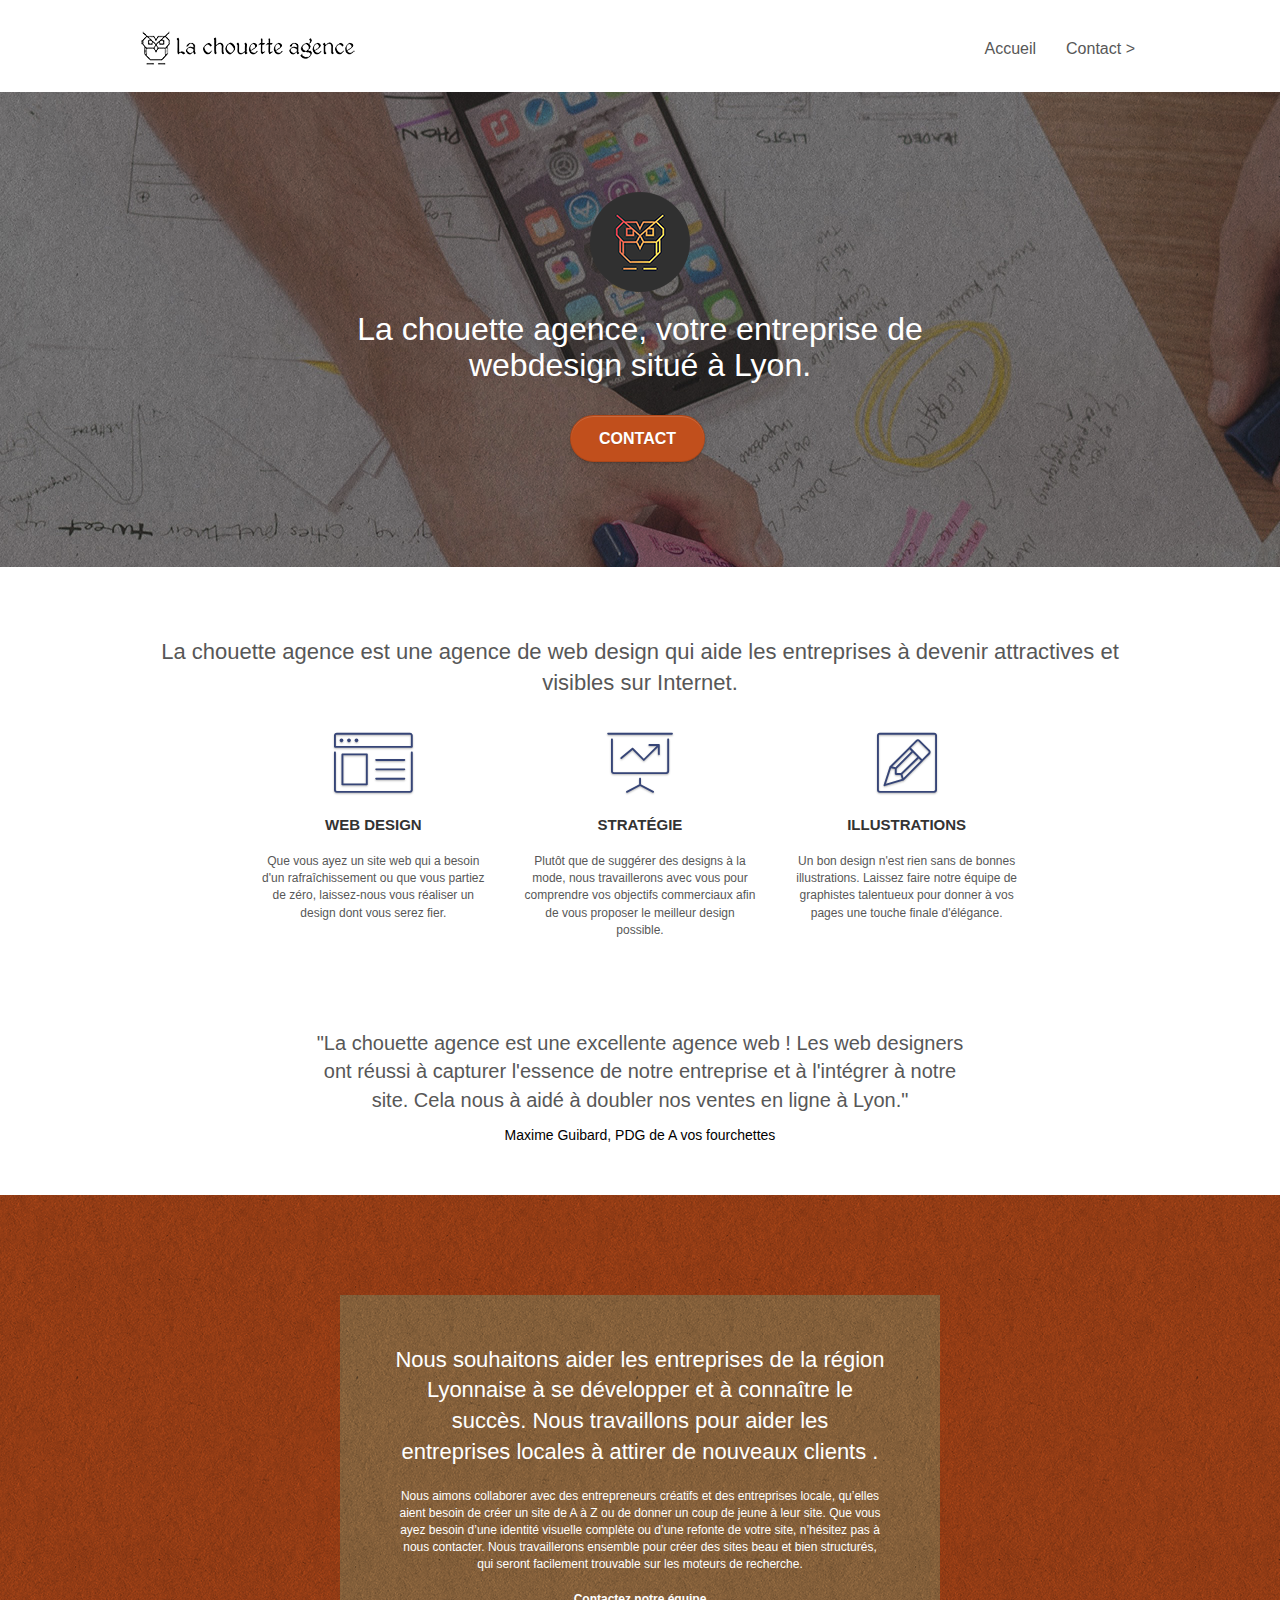
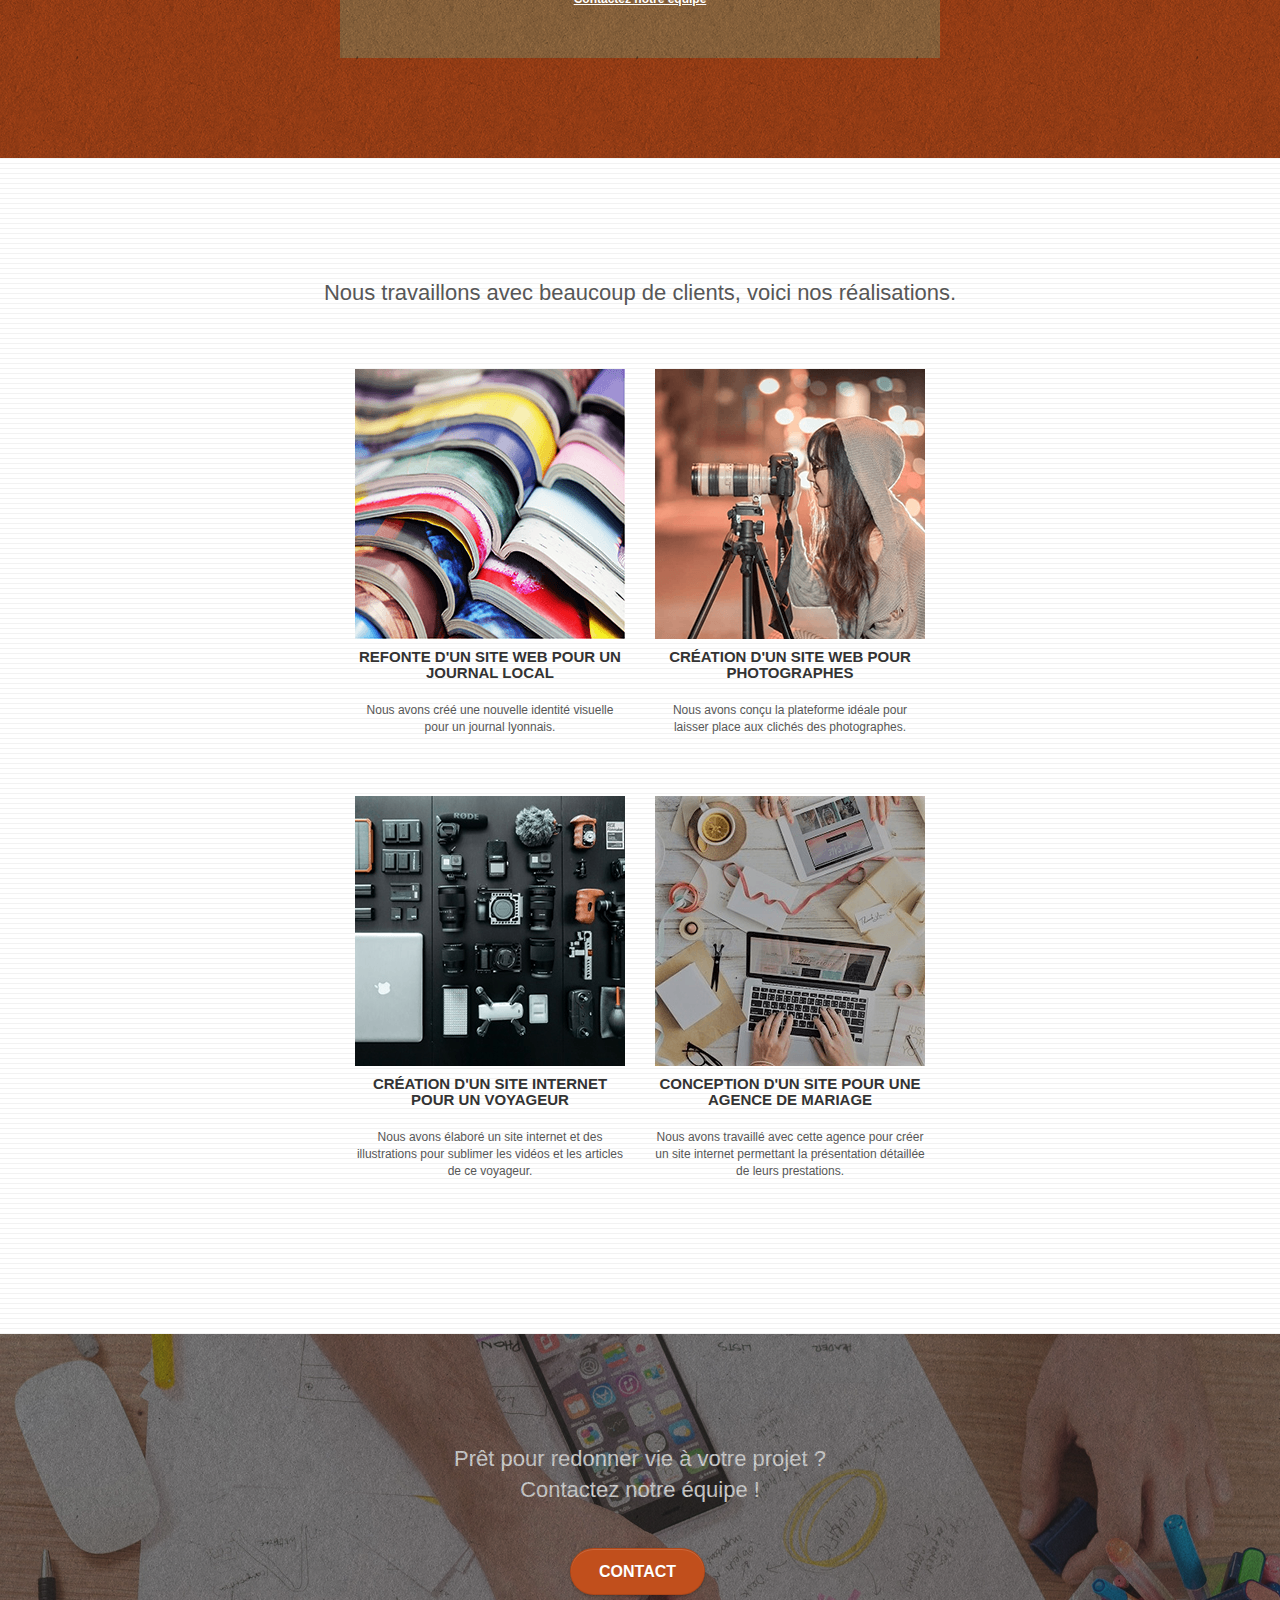
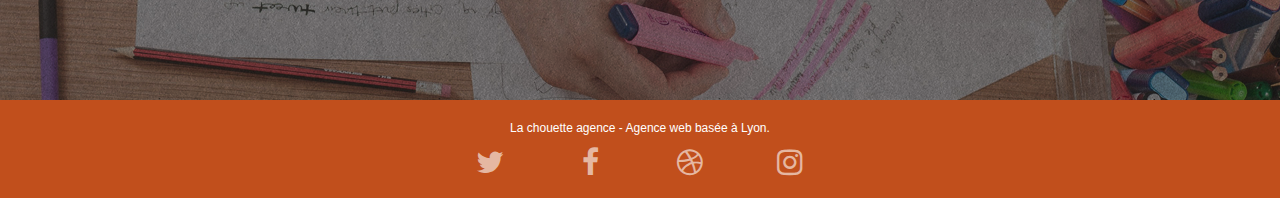
==== index.html @ c2ac4ccc "suppression .min" ====
<!doctype html>
<html lang="fr">
<head>

		<!-- Global site tag (gtag.js) - Google Analytics -->
		<script async src="https://www.googletagmanager.com/gtag/js?id=UA-54465566-1"></script>
		<script>
  		window.dataLayer = window.dataLayer || [];
  		function gtag(){dataLayer.push(arguments);}
  		gtag('js', new Date());

  		gtag('config', 'UA-54465566-1');
		</script>


		<meta charset="utf-8">
		<meta name= "robots" content= "follow">
    
    <meta name="description" content="la chouette agence est une entreprise de webdesign situé à Lyon, c'est une agence web qui aide les entreprises à devenir visibles et attractives sur internet">
    <meta name="viewport" content="width=device-width, initial-scale=1.0, viewport-fit=cover">
		<link rel="shortcut icon" type="image/png" href="favicon.jpg">
    
	<link rel="stylesheet" type="text/css" href="./css/bootstrap.min.css">
	<link rel="stylesheet" type="text/css" href="style.min.css">
	<link rel="stylesheet" type="text/css" href="./css/font-awesome.min.css">
	<link rel="stylesheet" type="text/css" href="./css/et-line.min.css">
	
    
	<script async src="./js/jquery-2.1.0.js"></script>
	<script async src="./js/bootstrap.js"></script>
	<script async src="./js/blocs.js"></script>
	<script async src="./js/jquery.touchSwipe.js" defer></script>
	<script async src="./js/gmaps.min.js"></script>

    <title>Entreprise webdesign Lyon - La Chouette Agence</title>
    
</head>
<body>
<!-- Principal conteneur -->
<div class="page-container">
    
<!-- bloc-0 -->
<div class="bloc bgc-white l-bloc " id="bloc-0">
	<div class="container bloc-sm">

		<nav class="navbar row">
			<div class="navbar-header">
				<a class="navbar-brand" href="index.html"><img src="img/la-chouette-agence.png" alt="paris web design logo agence web meilleure agence" height="40" /></a>
				<button id="nav-toggle" type="button" class="ui-navbar-toggle navbar-toggle" data-toggle="collapse" data-target=".navbar-1">
					<span class="sr-only">Toggle navigation</span><span class="icon-bar"></span><span class="icon-bar"></span><span class="icon-bar"></span>
				</button>
			</div>
			<div class="collapse navbar-collapse navbar-1 special-dropdown-nav">
				<ul class="site-navigation nav navbar-nav">
					<li>
						<a href="index.html">Accueil</a>
					</li>
					<li>
					</li>
					<li>
						<a href="contact.html">Contact &gt;</a>
					</li>
				</ul>
			</div>
		</nav>
	</div>
</div>
<!-- bloc-0 END -->

<!-- bloc-1-presentation -->
<div class="bloc bgc-dark-slate-blue bg-banniere d-bloc bg-t-edge bloc-bg-texture texture-paper b-parallax" id="bloc-1-hero">
	<div class="container bloc-lg">
		<div class="row tight-width-whitespace">
			<div class="col-sm-12">
				<img src="img/logo.png" class="center-block image-resize-mode" width="100" alt="La chouette agence, agence web paris, création logo paris" />
				<h1 class="text-center hero-bloc-text tc-white ">
					La chouette agence, votre entreprise de webdesign situé à Lyon.
				</h1>
				<div class="text-center">
					<a href="contact.html" class="btn btn-lg btn-clean btn-rd cta-hero btn-atomic-tangerine" id="cta-hero">Contact</a>
				</div>
			</div>
		</div>
	</div>
</div>
<!-- bloc-1-presentation END -->

<!-- bloc-2-services -->
<div class="bloc bgc-white l-bloc" id="bloc-2-services">
	<div class="container bloc-md">
		<div class="row">
			<div class="col-sm-12 text-center">
				<h2>La chouette agence est une agence de web design qui aide les entreprises à devenir
					attractives et visibles sur Internet.</h2>
			</div>
		</div>
		<div class="row voffset-lg med-width-whitespace">
			<div class="col-sm-4">
				<div class="text-center">
					<span class="et-icon-browser sm-shadow icon-dark-slate-blue icons icon-lg"></span>
				</div>
				<h3 class="mg-md text-center">
					Web design
				</h3>
				<p class="text-center ">
					Que vous ayez un site web qui a besoin d'un rafraîchissement ou que vous partiez de zéro,
					laissez-nous vous réaliser un design dont vous serez fier.
				</p>
			</div>
			<div class="col-sm-4">
				<div class="text-center">
					<span class="et-icon-presentation sm-shadow icon-dark-slate-blue icons icon-lg"></span>
				</div>
				<h3 class="mg-md text-center">
					Stratégie
				</h3>
				<p class="text-center ">
					Plutôt que de suggérer des designs à la mode, nous travaillerons avec vous pour comprendre
					vos objectifs commerciaux afin de vous proposer le meilleur design possible.<br>
				</p>
			</div>
			<div class="col-sm-4">
				<div class="text-center">
					<span class="et-icon-edit sm-shadow icon-dark-slate-blue icons icon-lg"></span>
				</div>
				<h3 class="mg-md text-center">
					Illustrations
				</h3>
				<p class="text-center ">
					Un bon design n'est rien sans de bonnes illustrations. Laissez faire notre équipe de
					graphistes talentueux pour donner à vos pages une touche finale d'élégance.
				</p>
			</div>
		</div>
		<div class="row voffset-lg voffset">
			<div class="col-xs-12 col-md-8 col-md-offset-2 text-center">
				<p class="citation">"La chouette agence est une excellente agence web ! Les web designers ont
					réussi à capturer
					l'essence de notre entreprise et à l'intégrer à notre site. Cela nous à aidé à doubler nos
					ventes en ligne à Lyon."</p><span class=citationName>Maxime Guibard, PDG de A vos
					fourchettes</span>
			</div>
		</div>
	</div>
</div>
<!-- bloc-2-services END -->

<!-- bloc-3-what-i-do -->
<div class="bloc tc-white bgc-atomic-tangerine bg-presentation d-bloc bloc-bg-texture texture-paper b-parallax"
			id="bloc-3-what-i-do">
			<div class="container bloc-lg">
				<div class="row tight-width-whitespace black-background">
					<div class="col-sm-12">
						<h2 class="mg-md text-center tc-white">
							Nous souhaitons aider les entreprises de la région Lyonnaise à se développer et à connaître
							le succès. Nous travaillons pour aider les entreprises locales à attirer de nouveaux clients
							.<br>
						</h2>
						<p class="text-center white">
							Nous aimons collaborer avec des entrepreneurs créatifs et des entreprises locale, qu’elles
							aient besoin de créer un site de A à Z ou de donner un coup de jeune à leur site. Que vous
							ayez besoin d’une identité visuelle complète ou d’une refonte de votre site, n’hésitez pas à
							nous contacter. Nous travaillerons ensemble pour créer des sites beau et bien structurés,
							qui seront facilement trouvable sur les moteurs de recherche. <br><br><a
								class="ltc-white bold-link" href="contact.html">Contactez notre équipe</a><br>
						</p>
					</div>
				</div>
			</div>
		</div>
<!-- bloc-3-what-i-do END -->

<!-- bloc-4-portfolio -->
<div class="bloc bgc-white bg-lines-h2-bg bg-repeat l-bloc" id="bloc-4-portfolio">
	<div class="container bloc-lg">
		<div class="row">
			<div class="col-sm-12 text-center">
				<h2>Nous travaillons avec beaucoup de clients, voici nos réalisations.</h2>
			</div>
		</div>
		<div class="row tight-width-whitespace portfolio-row">
			<div class="col-sm-6">
				<a class="imgPortfolio" href="#" data-lightbox="img/1.png" data-gallery-id="gallery-1"
					data-caption="Refonte d'un site web pour un journal local" data-frame="snapshot-lb"><img
						src="img/1.png" alt="pile de livres" class="img-responsive portfolio-thumb" /></a>
				<h3 class="mg-md text-center">
					Refonte d'un site web pour un journal local
				</h3>
				<p class="text-center">
					Nous avons créé une nouvelle identité visuelle pour un journal lyonnais.
				</p>
			</div>
			<div class="col-sm-6">
				<a class="imgPortfolio" href="#" data-lightbox="img/2.png" data-gallery-id="gallery-1"
					data-caption="Création d'un site web pour photographes" data-frame="snapshot-lb"><img
						src="img/2.png" class="img-responsive portfolio-thumb"
						alt="femme prenant une photo" /></a>
				<h3 class="mg-md text-center">
					Création d'un site web pour photographes
				</h3>
				<p class="text-center">
					Nous avons conçu la plateforme idéale pour laisser place aux clichés des photographes.
				</p>
			</div>
		</div>
		<div class="row tight-width-whitespace portfolio-row">
			<div class="col-sm-6">
				<a class="imgPortfolio" href="#" data-lightbox="img/3.png" data-gallery-id="gallery-1"
					data-caption="Création d'un site internet pour un voyageur" data-frame="snapshot-lb"><img
						src="img/3.png" class="img-responsive portfolio-thumb" alt="appareils multimédia" /></a>
				<h3 class="mg-md text-center">
					Création d'un site internet pour un voyageur
				</h3>
				<p class="text-center">
					Nous avons élaboré un site internet et des illustrations pour sublimer les vidéos et les
					articles de ce voyageur.
				</p>
			</div>
			<div class="col-sm-6">
				<a class="imgPortfolio" href="#" data-lightbox="img/4.png" data-gallery-id="gallery-1"
					data-caption="Conception d'un site pour une agence de mariage" data-frame="snapshot-lb"><img
						src="img/4.png" class="img-responsive portfolio-thumb"
						alt="préparation d'un mariage" /></a>
				<h3 class="mg-md text-center">
					Conception d'un site pour une agence de mariage
				</h3>
				<p class="text-center">
					Nous avons travaillé avec cette agence pour créer un site internet permettant la
					présentation détaillée de leurs prestations.
				</p>
			</div>
		</div>
	</div>
</div>
<!-- bloc-4-portfolio END -->

<!-- bloc-5-cta -->
<div class="bloc bgc-dark-slate-blue bg-banniere d-bloc bloc-bg-texture texture-paper" id="bloc-5-cta">
	<div class="container bloc-lg">
		<div class="row">
			<h2 class="mg-md text-center tc-white">
				Prêt pour redonner vie à votre projet ?<br>Contactez notre équipe !
			</h2>
			<div class="col-sm-12 text-center">
				<a href="contact.html"
					class="btn btn-atomic-tangerine btn-clean btn-rd btn-lg cta-hero">Contact</a>
			</div>
		</div>
	</div>
</div>
<!-- bloc-5-cta END -->

<!-- Footer - bloc-8 -->
<div class="bloc bgc-atomic-tangerine d-bloc" id="bloc-8">
	<div class="container bloc-sm">
		<div class="row">
			<div class="col-sm-12">
				<p class="text-center white">
					La chouette agence - Agence web basée à Lyon.<br>
				</p>
				<div class="row row-no-gutters social">
					<div class="col-sm-3">
						<div class="text-center">
							<a class="social" href="index.html"><span class="fa fa-twitter icon-md"></span></a>
						</div>
					</div>
					<div class="col-sm-3">
						<div class="text-center">
							<a class="social" href="index.html"><span class="fa fa-facebook icon-md"></span></a>
						</div>
					</div>
					<div class="col-sm-3">
						<div class="text-center">
							<a class="social" href="index.html"><span class="fa fa-dribbble icon-md"></span></a>
						</div>
					</div>
					<div class="col-sm-3">
						<div class="text-center">
							<a class="social" href="index.html"><span class="fa fa-instagram icon-md"></span></a>
						</div>
					</div>	
					</div>
				</div>
		</div>
	</div>
</div>
<!-- Footer - bloc-8 END -->

</div>
<!-- Principal conteneur END -->
    

</body>
</html>
---- style.min.css ----
body{margin:0;padding:0;background:#fff;overflow-x:hidden;-webkit-font-smoothing:antialiased;-moz-osx-font-smoothing:grayscale}a,button{transition:all .3s ease-in-out;outline:0!important}a:hover{text-decoration:none;cursor:pointer}#page-loading-blocs-notifaction{position:fixed;top:0;bottom:0;width:100%;z-index:100000;background:#fff url(img/pageload-spinner.gif) no-repeat center center}.bloc{width:100%;clear:both;background:50% 50% no-repeat;padding:0 50px;-webkit-background-size:cover;-moz-background-size:cover;-o-background-size:cover;background-size:cover;position:relative}.bloc .container{padding-left:0;padding-right:0}.bloc-lg{padding:100px 50px}.bloc-md{padding:50px}.bloc-sm{padding:20px 50px}.bg-b-edge,.bg-bl-edge,.bg-br-edge,.bg-center,.bg-l-edge,.bg-r-edge,.bg-repeat,.bg-t-edge,.bg-tl-edge,.bg-tr-edge{-webkit-background-size:auto!important;-moz-background-size:auto!important;-o-background-size:auto!important;background-size:auto!important}.bg-repeat{background:repeat}.bg-t-edge{background:top no-repeat}.bloc-bg-texture::before{content:"";background-size:2px 2px;position:absolute;top:0;bottom:0;left:0;right:0}.citation{font-size:20px}.citationName{color:#000}.imgPortfolio{width:270px;height:270px}.texture-paper::before{background:url(img/texture-paper.png);background-size:280px 280px}.b-parallax{background-attachment:fixed}.d-bloc{color:rgba(255,255,255,.7)}.d-bloc button:hover{color:rgba(255,255,255,.9)}.d-bloc .icon-round,.d-bloc .icon-rounded,.d-bloc .icon-semi-rounded-a,.d-bloc .icon-semi-rounded-b,.d-bloc .icon-square{border-color:rgba(255,255,255,.9)}.d-bloc .divider-h span{border-color:rgba(255,255,255,.2)}.d-bloc .a-btn,.d-bloc .navbar a,.d-bloc .navbar-brand,.d-bloc a .icon-lg,.d-bloc a .icon-md,.d-bloc a .icon-sm,.d-bloc a .icon-xl,.d-bloc h1 a,.d-bloc h2 a,.d-bloc h3 a,.d-bloc h4 a,.d-bloc h5 a,.d-bloc h6 a,.d-bloc p a{color:rgba(255,255,255,.6)}.d-bloc .a-btn:hover,.d-bloc .navbar a:hover,.d-bloc .navbar-brand:hover,.d-bloc a:hover .icon-lg,.d-bloc a:hover .icon-md,.d-bloc a:hover .icon-sm,.d-bloc a:hover .icon-xl,.d-bloc h1 a:hover,.d-bloc h2 a:hover,.d-bloc h3 a:hover,.d-bloc h4 a:hover,.d-bloc h5 a:hover,.d-bloc h6 a:hover,.d-bloc p a:hover{color:rgba(255,255,255,1)}.d-bloc .navbar-toggle .icon-bar{background:rgba(255,255,255,1)}.d-bloc .btn-wire,.d-bloc .btn-wire:hover{color:rgba(255,255,255,1);border-color:rgba(255,255,255,1)}.d-bloc .panel{color:rgba(0,0,0,.5)}.d-bloc .panel button:hover{color:rgba(0,0,0,.7)}.d-bloc .panel icon{border-color:rgba(0,0,0,.7)}.d-bloc .panel .divider-h span{border-color:rgba(0,0,0,.1)}.d-bloc .panel .a-btn{color:rgba(0,0,0,.6)}.d-bloc .panel .a-btn:hover{color:rgba(0,0,0,1)}.d-bloc .panel .btn-wire,.d-bloc .panel .btn-wire:hover{color:rgba(0,0,0,.7);border-color:rgba(0,0,0,.3)}.d-bloc .panel,.l-bloc{color:rgba(0,0,0,.5)}.d-bloc .panel button:hover,.l-bloc button:hover{color:rgba(0,0,0,.7)}.l-bloc .icon-round,.l-bloc .icon-rounded,.l-bloc .icon-semi-rounded-a,.l-bloc .icon-semi-rounded-b,.l-bloc .icon-square{border-color:rgba(0,0,0,.7)}.d-bloc .panel .divider-h span,.l-bloc .divider-h span{border-color:rgba(0,0,0,.1)}.d-bloc .panel .a-btn,.l-bloc .a-btn,.l-bloc .navbar a,.l-bloc .navbar-brand,.l-bloc a .icon-lg,.l-bloc a .icon-md,.l-bloc a .icon-sm,.l-bloc a .icon-xl,.l-bloc h1 a,.l-bloc h2 a,.l-bloc h3 a,.l-bloc h4 a,.l-bloc h5 a,.l-bloc h6 a,.l-bloc p a{color:rgba(0,0,0,.6)}.d-bloc .panel .a-btn:hover,.l-bloc .a-btn:hover,.l-bloc .navbar a:hover,.l-bloc .navbar-brand:hover,.l-bloc a:hover .icon-lg,.l-bloc a:hover .icon-md,.l-bloc a:hover .icon-sm,.l-bloc a:hover .icon-xl,.l-bloc h1 a:hover,.l-bloc h2 a:hover,.l-bloc h3 a:hover,.l-bloc h4 a:hover,.l-bloc h5 a:hover,.l-bloc h6 a:hover,.l-bloc p a:hover{color:rgba(0,0,0,1)}.l-bloc .navbar-toggle .icon-bar{color:rgba(0,0,0,.6)}.d-bloc .panel .btn-wire,.d-bloc .panel .btn-wire:hover,.l-bloc .btn-wire,.l-bloc .btn-wire:hover{color:rgba(0,0,0,.7);border-color:rgba(0,0,0,.3)}.voffset{margin-top:30px}.voffset-lg{margin-top:80px}.row-no-gutters{margin-right:0;margin-left:0}.row.row-no-gutters>[class*=" col-"],.row.row-no-gutters>[class^=col-]{padding-right:0;padding-left:0}#bloc-1-hero h1{font-size:32px}.navbar{margin-bottom:0;z-index:1}.navbar-brand{height:auto;padding:3px 15px;font-size:25px;font-weight:400;font-weight:600;line-height:44px}.navbar-brand img{max-height:200px;margin:0 5px 0 0;display:inline}.navbar-brand img[src$=svg]{min-width:100px}.nav-center .navbar-brand img{margin:0}.navbar .nav{padding-top:2px;margin-right:-16px;float:right;z-index:1}.nav>li{float:left;margin-top:4px;font-size:16px}.navbar-nav .open .dropdown-menu>li>a{text-align:inherit}.nav>li a:focus,.nav>li a:hover{background:0 0}.navbar-toggle{margin:10px 10px 0 0;border:0}.navbar-toggle:hover{background:0 0!important}.navbar-toggle .icon-bar{background-color:rgba(0,0,0,.5);width:26px}.nav-invert .navbar .nav{float:left}.nav-invert .navbar-brand,.nav-invert .navbar-header{float:right;position:relative;z-index:2}@media (min-width:768px){.site-navigation{position:absolute;top:50%;right:20px;transform:translate(0,-50%);-webkit-transform:translateY(-50%)}.nav>li .dropdown-menu a,.nav>li .dropdown-menu a:hover{color:#484848}.nav-invert .site-navigation{left:0;right:0}.nav-center{text-align:center}.nav-center .navbar-header{width:100%}.nav-center .nav>li,.nav-center .navbar-brand,.nav-center .navbar-header{float:none;display:inline-block}.nav-center .site-navigation{position:relative;width:100%;right:0;margin-right:0;margin-top:20px}.nav-center.mini-nav .navbar-toggle{float:none;margin:10px auto 0}}.nav>li>.dropdown a{background:0 0!important;display:block;padding:14px 15px}nav .caret{margin:0 5px}.dropdown-menu .dropdown-menu{top:-8px;left:100%}.dropdown-menu .dropmenu-flow-right{top:100%;left:0;margin-left:-1px;border-top-left-radius:0;border-top-right-radius:0}.dropdown-menu .dropdown span{border:4px solid #000;border-top-color:transparent;border-right-color:transparent;border-bottom-color:transparent;margin:6px -5px 0 0!important;float:right}.mg-md{margin-top:10px;margin-bottom:20px}.mg-lg{margin-top:10px;margin-bottom:40px}.btn{margin:0 5px 5px 0}.btn.pull-right{margin:0 0 5px 5px}.btn-d,.btn-d:focus,.btn-d:hover{color:#fff;background:rgba(0,0,0,.3)}button{outline:0!important}.btn-rd{border-radius:40px}.btn-clean{border:1px solid rgba(0,0,0,.08);border-bottom-color:rgba(0,0,0,.1);text-shadow:0 1px 0 rgba(0,0,1,.1);box-shadow:0 1px 3px rgba(0,0,1,.25),inset 0 1px 0 0 rgba(255,255,255,.15)}.icon-md{font-size:30px!important}.icon-lg{font-size:60px!important}.sm-shadow{text-shadow:0 1px 2px rgba(0,0,0,.3)}.panel-sq,.panel-sq .panel-footer,.panel-sq .panel-heading{border-radius:0}.panel-rd{border-radius:30px}.panel-rd .panel-heading{border-radius:29px 29px 0 0}.panel-rd .panel-footer{border-radius:0 0 29px 29px}.form-control{border-color:rgba(0,0,0,.1);box-shadow:none}.scrollToTop{width:40px;height:40px;position:fixed;bottom:20px;right:20px;opacity:0;z-index:500;transition:all .3s ease-in-out}.scrollToTop span{margin-top:6px}.showScrollTop{font-size:14px;opacity:1}a[data-lightbox]{position:relative;display:block;text-align:center}a[data-lightbox]:hover::before{content:"+";font-family:HelveticaNeue-Light,"Helvetica Neue Light","Helvetica Neue",Helvetica,Arial;font-size:32px;width:50px;height:50px;margin-left:-25px;border-radius:50%;background:rgba(0,0,0,.6);color:#fff;font-weight:100;z-index:1;position:absolute;top:50%;transform:translateY(-50%);-webkit-transform:translateY(-50%)}a[data-lightbox]:hover img{opacity:.6;-webkit-animation-fill-mode:none;animation-fill-mode:none}#lightbox-modal{display:flex;align-items:center}#lightbox-modal .modal-dialog{width:90%;max-width:900px;margin:0 auto 0}#lightbox-modal .modal-dialog img{max-height:90vh;margin:0 auto}.lightbox-caption{padding:20px;color:#fff;background:rgba(0,0,0,.5);position:absolute;left:15px;right:15px;bottom:5px}.close-lightbox{color:#fff;font-size:30px;position:absolute;top:20px;right:20px;z-index:20;background:rgba(0,0,0,.5);border:none;line-height:30px;padding:0 9px 5px;opacity:.3}.close-lightbox:hover,.next-lightbox:hover,.prev-lightbox:hover{opacity:1;color:#fff}.next-lightbox,.prev-lightbox{font-size:20px;color:rgba(255,255,255,.9);background:rgba(0,0,0,.5);transition:all .2s ease-in-out;position:absolute;top:45%;z-index:1;opacity:.4}.next-lightbox{padding:6px 8px 1px 13px;right:25px}.prev-lightbox{padding:6px 13px 1px 10px;left:25px}.snapshot-lb .modal-body{padding-bottom:45px}.snapshot-lb .lightbox-caption{padding:0;color:rgba(0,0,0,.5);background:0 0}.btn,a,h1,h2,h3,h4,h5,h6,label,p{font-family:helvetica;font-weight:400;color:#575757!important}.container{max-width:1000px}.hero-bloc-text{font-size:38px}.hero-bloc-text-sub{font-size:36px}.statement-bloc-text{line-height:26px;font-style:italic;font-size:20px;text-align:center;font-weight:lighter;max-width:520px;margin:auto auto auto auto}p{font-size:12px}.tight-width-whitespace{max-width:600px;margin:auto auto auto auto}.h1{font-size:20px;font-family:"Open Sans"}.cta-hero{margin-top:22px;color:#fff!important;text-transform:uppercase;padding:12px 28px 12px 28px;font-size:16px;font-weight:700}.social{max-width:400px;margin:auto auto auto auto}h2{font-size:22px;line-height:1.4em}h3{font-size:15px;text-transform:uppercase;font-weight:700;color:#333!important}.med-width-whitespace{max-width:800px;margin:auto auto auto auto;box-shadow:0 0 0 #000}h1{color:#333!important}h4{color:#333!important}.icons{margin-bottom:14px;margin-top:24px}.white{color:#fff!important}.portfolio-thumb{margin-bottom:24px}.portfolio-row{margin-bottom:44px;margin-top:50px}.avatar{box-shadow:0 4px 9px rgba(0,0,0,.3)}.black-background{background-color:rgba(165,147,99,.7);padding:40px 40px 40px 40px}.bold-link{font-weight:900;text-decoration:underline!important}.bgc-white{background-color:#fff}.bgc-dark-slate-blue{background-color:#364577}.bgc-atomic-tangerine{background-color:#c14f1c}.tc-white{color:#fff!important}.btn-atomic-tangerine{background:#c14f1c;color:#fff!important}.btn-atomic-tangerine:hover{background:#c27956!important;color:#fff!important}.ltc-white{color:#fff!important}.ltc-white:hover{color:#ccc!important}.ltc-atomic-tangerine{color:#c14f1c!important}.ltc-atomic-tangerine:hover{color:#c27956!important}.icon-dark-slate-blue{color:#364577!important;border-color:#364577!important}.bg-dots-bg{background-image:url(img/dots-bg.png)}.bg-lines-h2-bg{background-image:url(img/lines-h2-bg.png)}.bg-banniere{background-image:url(img/la-chouette-agence-banniere.jpg)}.bg-presentation{background-image:url(img/image-de-presentation.jpg)}@media (max-width:1024px){.bloc{padding-left:20px;padding-right:20px}.bloc-tile-2.full-width-bloc .container,.bloc-tile-3.full-width-bloc .container,.bloc-tile-4.full-width-bloc .container,.bloc.full-width-bloc{padding-left:0;padding-right:0}}@media (max-width:992px) and (min-width:768px){.navbar .nav{max-width:80%}.nav-center.navbar .nav{max-width:100%}}@media only screen and (min-width:768px) and (max-width:1024px) and (orientation:landscape){.b-parallax{background-attachment:scroll}}@media only screen and (min-width:1024px) and (max-width:1366px) and (-webkit-min-device-pixel-ratio:1.5){.b-parallax{background-attachment:scroll}}@media (max-width:991px){.container{width:100%}.b-parallax{background-attachment:scroll}#hero-bloc,.page-container{overflow-x:hidden;position:relative}.bloc-group,.bloc-group .bloc{display:block;width:100%}.bloc-fill-screen .fill-bloc-bottom-edge,.bloc-fill-screen .fill-bloc-top-edge{padding:0 20px}}@media (max-width:767px){.page-container{overflow-x:hidden;position:relative}#disqus_thread,h1,h2,h3,h4,h5,h6,p{padding-left:10px!important;padding-right:10px!important}.b-parallax{background-attachment:scroll}.navbar .nav{padding-top:0;border-top:1px solid rgba(0,0,0,.2);float:none!important}.navbar.row{margin-left:0;margin-right:0}.site-navigation{position:inherit;transform:none;-webkit-transform:none;-ms-transform:none}.nav>li{margin-top:0;border-bottom:1px solid rgba(0,0,0,.1);background:rgba(0,0,0,.05);text-align:left;padding-left:15px;width:100%}.nav>li:hover{background:rgba(0,0,0,.08)}.dropdown .dropdown a .caret{float:none;margin:5px 0 0 10px!important;border:4px solid #000;border-bottom-color:transparent;border-right-color:transparent;border-left-color:transparent}#hero-bloc .navbar .nav{background:rgba(0,0,0,.8)}#hero-bloc .navbar .nav a{color:rgba(255,255,255,.6)}.hero{padding:50px 0}.hero-nav{left:-1px;right:-1px}.navbar-collapse{padding:0;overflow-x:hidden;-webkit-box-shadow:none;box-shadow:none}.navbar-brand img{max-height:40px;width:auto}.nav-invert .navbar-header{float:none;width:100%}.nav-invert .navbar-toggle{float:left;margin-left:10px}.bloc{padding-left:0;padding-right:0}.bloc-lg,.bloc-xl,.bloc-xxl{padding:40px 0}.bloc-md,.bloc-sm{padding-left:0;padding-right:0}.bloc-fill-screen .fill-bloc-bottom-edge,.bloc-fill-screen .fill-bloc-top-edge,.bloc-tile-2 .container,.bloc-tile-3 .container,.bloc-tile-4 .container{padding-left:0;padding-right:0}.a-block{padding:0 10px}.btn-dwn{display:none}.voffset{margin-top:5px}.voffset-md{margin-top:20px}.voffset-lg{margin-top:30px}form{padding:5px}.close-lightbox{display:inline-block}.blocsapp-device-iphone5{background-size:216px 425px;padding-top:60px;width:216px;height:425px}.blocsapp-device-iphone5 img{width:180px;height:320px}}@media (max-width:400px){.bloc{padding-left:0;padding-right:0}}@media (max-width:767px){.imgPortfolio{margin:0 auto 0 auto;width:270px;height:270px}.bloc-mob-center-text{text-align:center}}
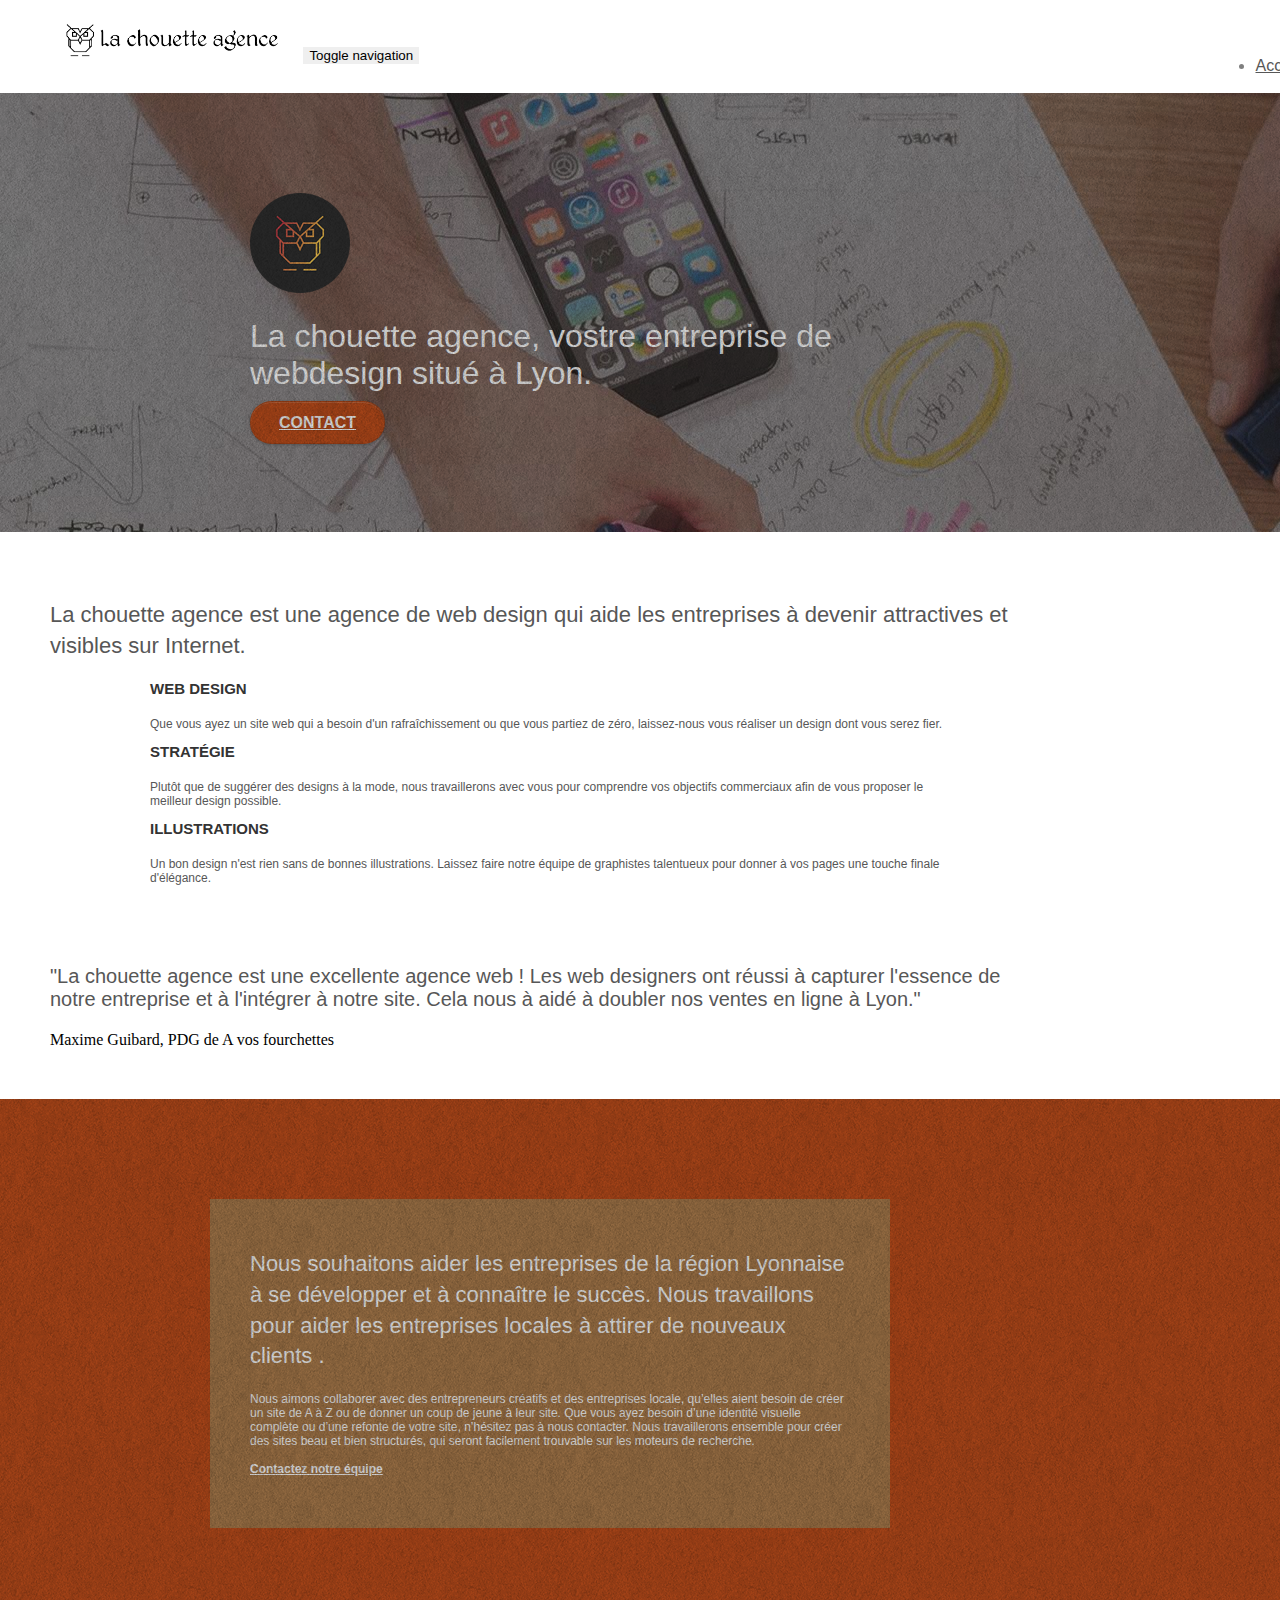
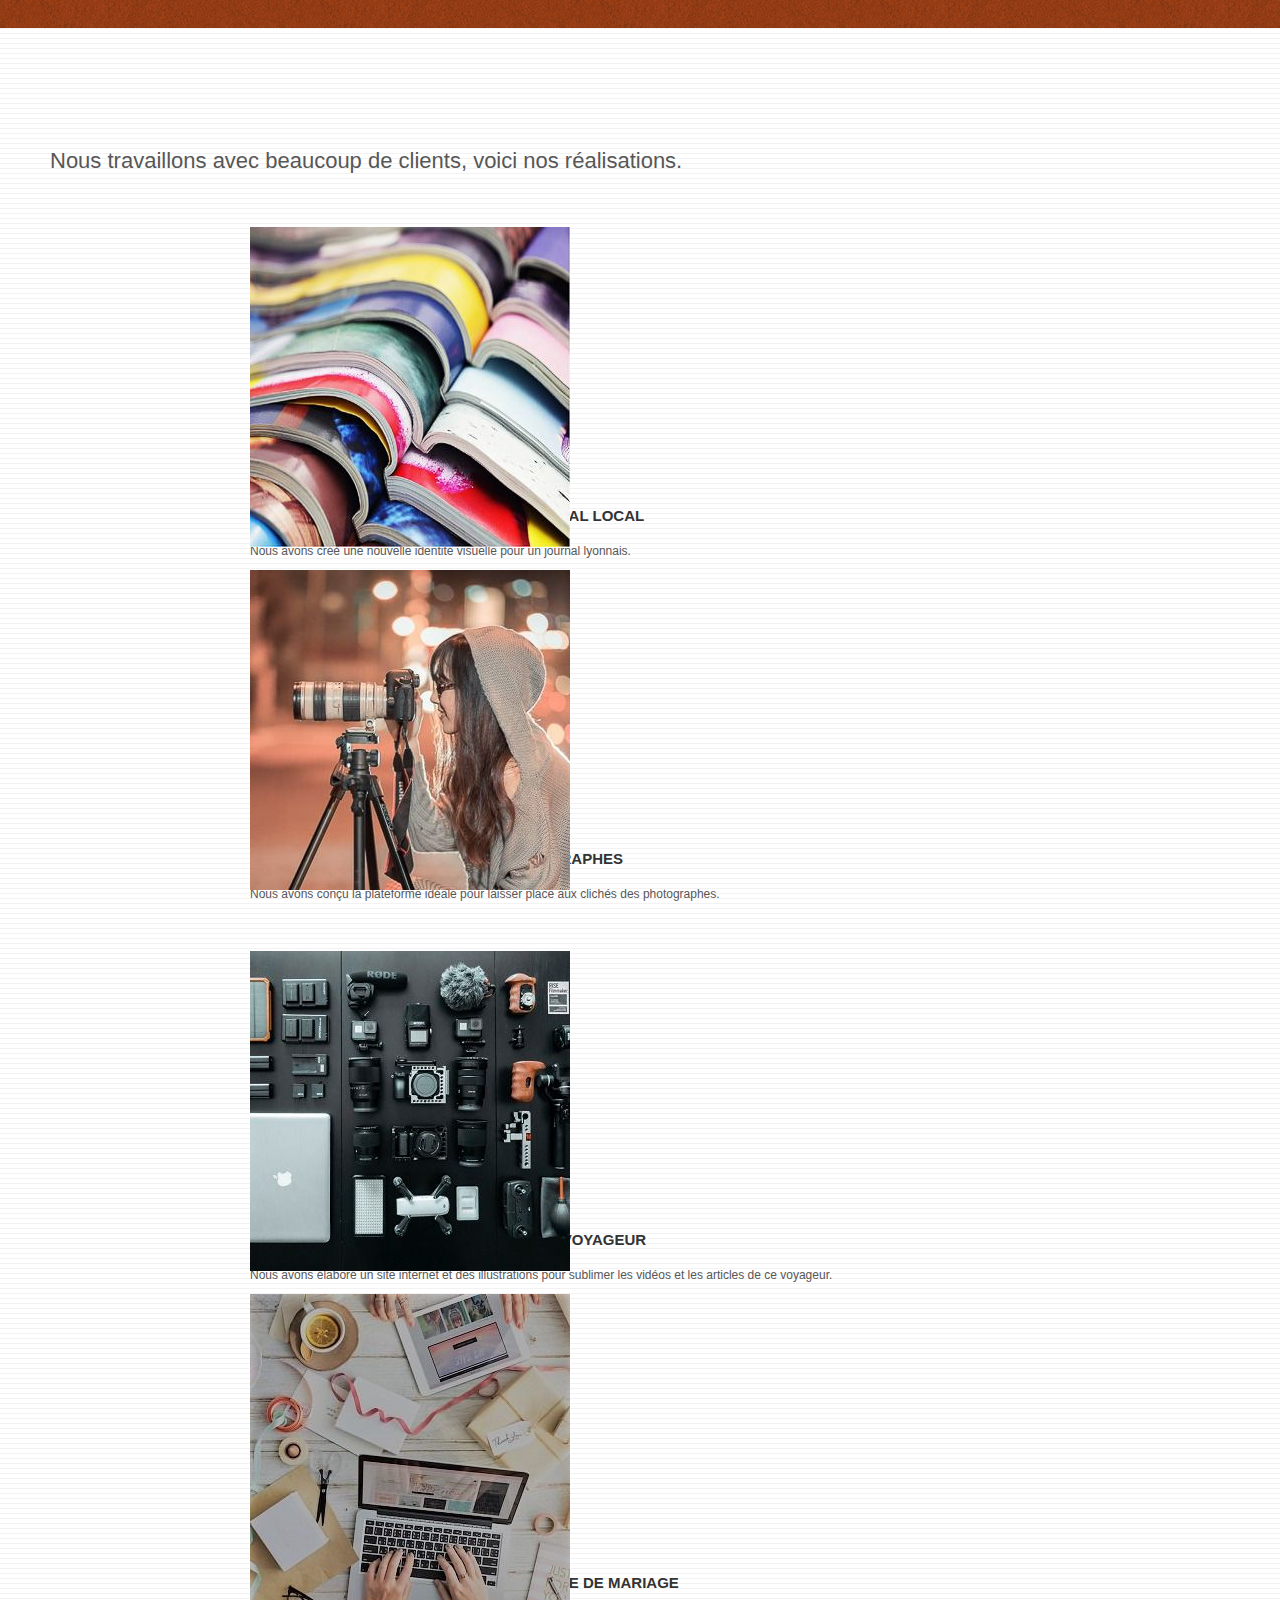
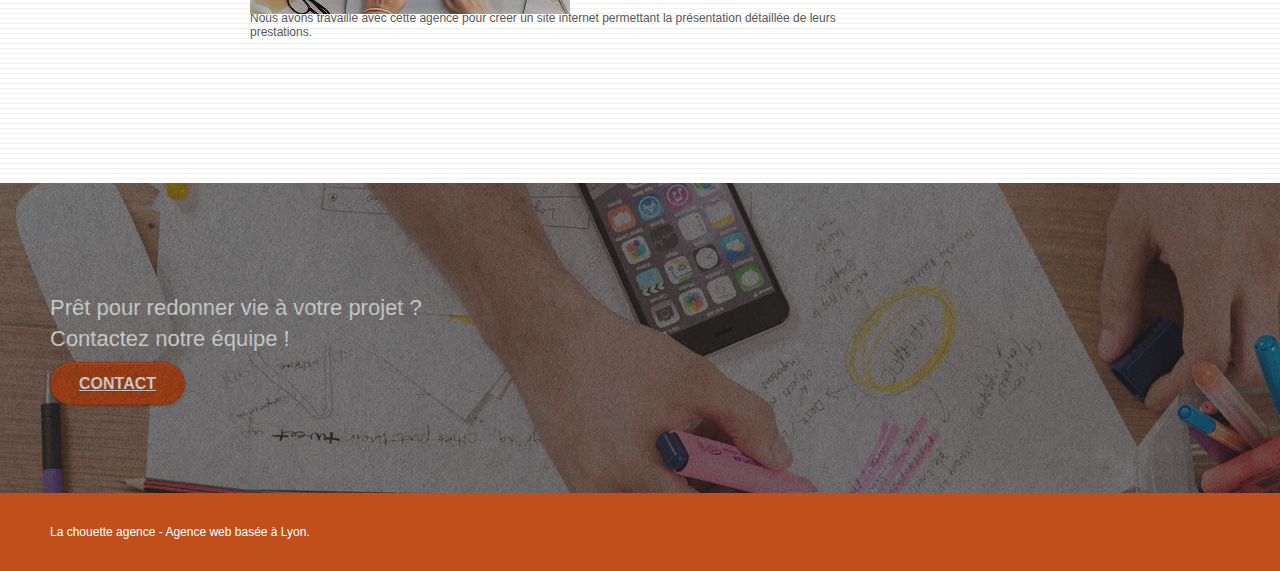
==== commit 090c9522: "Opt." ====
--- a/index.html
+++ b/index.html
@@ -25,13 +25,6 @@
 	<link rel="stylesheet" type="text/css" href="./css/font-awesome.min.css">
 	<link rel="stylesheet" type="text/css" href="./css/et-line.min.css">
 	
-    
-	<script async src="./js/jquery-2.1.0.js"></script>
-	<script async src="./js/bootstrap.js"></script>
-	<script async src="./js/blocs.js"></script>
-	<script async src="./js/jquery.touchSwipe.js" defer></script>
-	<script async src="./js/gmaps.min.js"></script>
-
     <title>Entreprise webdesign Lyon - La Chouette Agence</title>
     
 </head>
@@ -74,7 +67,7 @@
 			<div class="col-sm-12">
 				<img src="img/logo.png" class="center-block image-resize-mode" width="100" alt="La chouette agence, agence web paris, création logo paris" />
 				<h1 class="text-center hero-bloc-text tc-white ">
-					La chouette agence, votre entreprise de webdesign situé à Lyon.
+					La chouette agence, vostre entreprise de webdesign situé à Lyon.
 				</h1>
 				<div class="text-center">
 					<a href="contact.html" class="btn btn-lg btn-clean btn-rd cta-hero btn-atomic-tangerine" id="cta-hero">Contact</a>
@@ -180,9 +173,9 @@
 		</div>
 		<div class="row tight-width-whitespace portfolio-row">
 			<div class="col-sm-6">
-				<a class="imgPortfolio" href="#" data-lightbox="img/1.png" data-gallery-id="gallery-1"
+				<a class="imgPortfolio" href="#" data-lightbox="img/1.jpg" data-gallery-id="gallery-1"
 					data-caption="Refonte d'un site web pour un journal local" data-frame="snapshot-lb"><img
-						src="img/1.png" alt="pile de livres" class="img-responsive portfolio-thumb" /></a>
+						src="img/1.jpg" alt="pile de livres" class="img-responsive portfolio-thumb" /></a>
 				<h3 class="mg-md text-center">
 					Refonte d'un site web pour un journal local
 				</h3>
@@ -191,9 +184,9 @@
 				</p>
 			</div>
 			<div class="col-sm-6">
-				<a class="imgPortfolio" href="#" data-lightbox="img/2.png" data-gallery-id="gallery-1"
+				<a class="imgPortfolio" href="#" data-lightbox="img/2.jpg" data-gallery-id="gallery-1"
 					data-caption="Création d'un site web pour photographes" data-frame="snapshot-lb"><img
-						src="img/2.png" class="img-responsive portfolio-thumb"
+						src="img/2.jpg" class="img-responsive portfolio-thumb"
 						alt="femme prenant une photo" /></a>
 				<h3 class="mg-md text-center">
 					Création d'un site web pour photographes
@@ -205,9 +198,9 @@
 		</div>
 		<div class="row tight-width-whitespace portfolio-row">
 			<div class="col-sm-6">
-				<a class="imgPortfolio" href="#" data-lightbox="img/3.png" data-gallery-id="gallery-1"
+				<a class="imgPortfolio" href="#" data-lightbox="img/3.jpg" data-gallery-id="gallery-1"
 					data-caption="Création d'un site internet pour un voyageur" data-frame="snapshot-lb"><img
-						src="img/3.png" class="img-responsive portfolio-thumb" alt="appareils multimédia" /></a>
+						src="img/3.jpg" class="img-responsive portfolio-thumb" alt="appareils multimédia" /></a>
 				<h3 class="mg-md text-center">
 					Création d'un site internet pour un voyageur
 				</h3>
@@ -217,9 +210,9 @@
 				</p>
 			</div>
 			<div class="col-sm-6">
-				<a class="imgPortfolio" href="#" data-lightbox="img/4.png" data-gallery-id="gallery-1"
+				<a class="imgPortfolio" href="#" data-lightbox="img/4.jpg" data-gallery-id="gallery-1"
 					data-caption="Conception d'un site pour une agence de mariage" data-frame="snapshot-lb"><img
-						src="img/4.png" class="img-responsive portfolio-thumb"
+						src="img/4.jpg" class="img-responsive portfolio-thumb"
 						alt="préparation d'un mariage" /></a>
 				<h3 class="mg-md text-center">
 					Conception d'un site pour une agence de mariage
@@ -288,7 +281,13 @@
 
 </div>
 <!-- Principal conteneur END -->
-    
+<!--JavaScript-->
+<script src="./js/jquery-2.1.0.js"></script>
+<script src="./js/bootstrap.js"></script>
+<script src="./js/blocs.js"></script>
+<script src="./js/jquery.touchSwipe.js" defer></script>
+<script src="./js/gmaps.js"></script>
+<!--JavaScript End-->
 
 </body>
 </html>
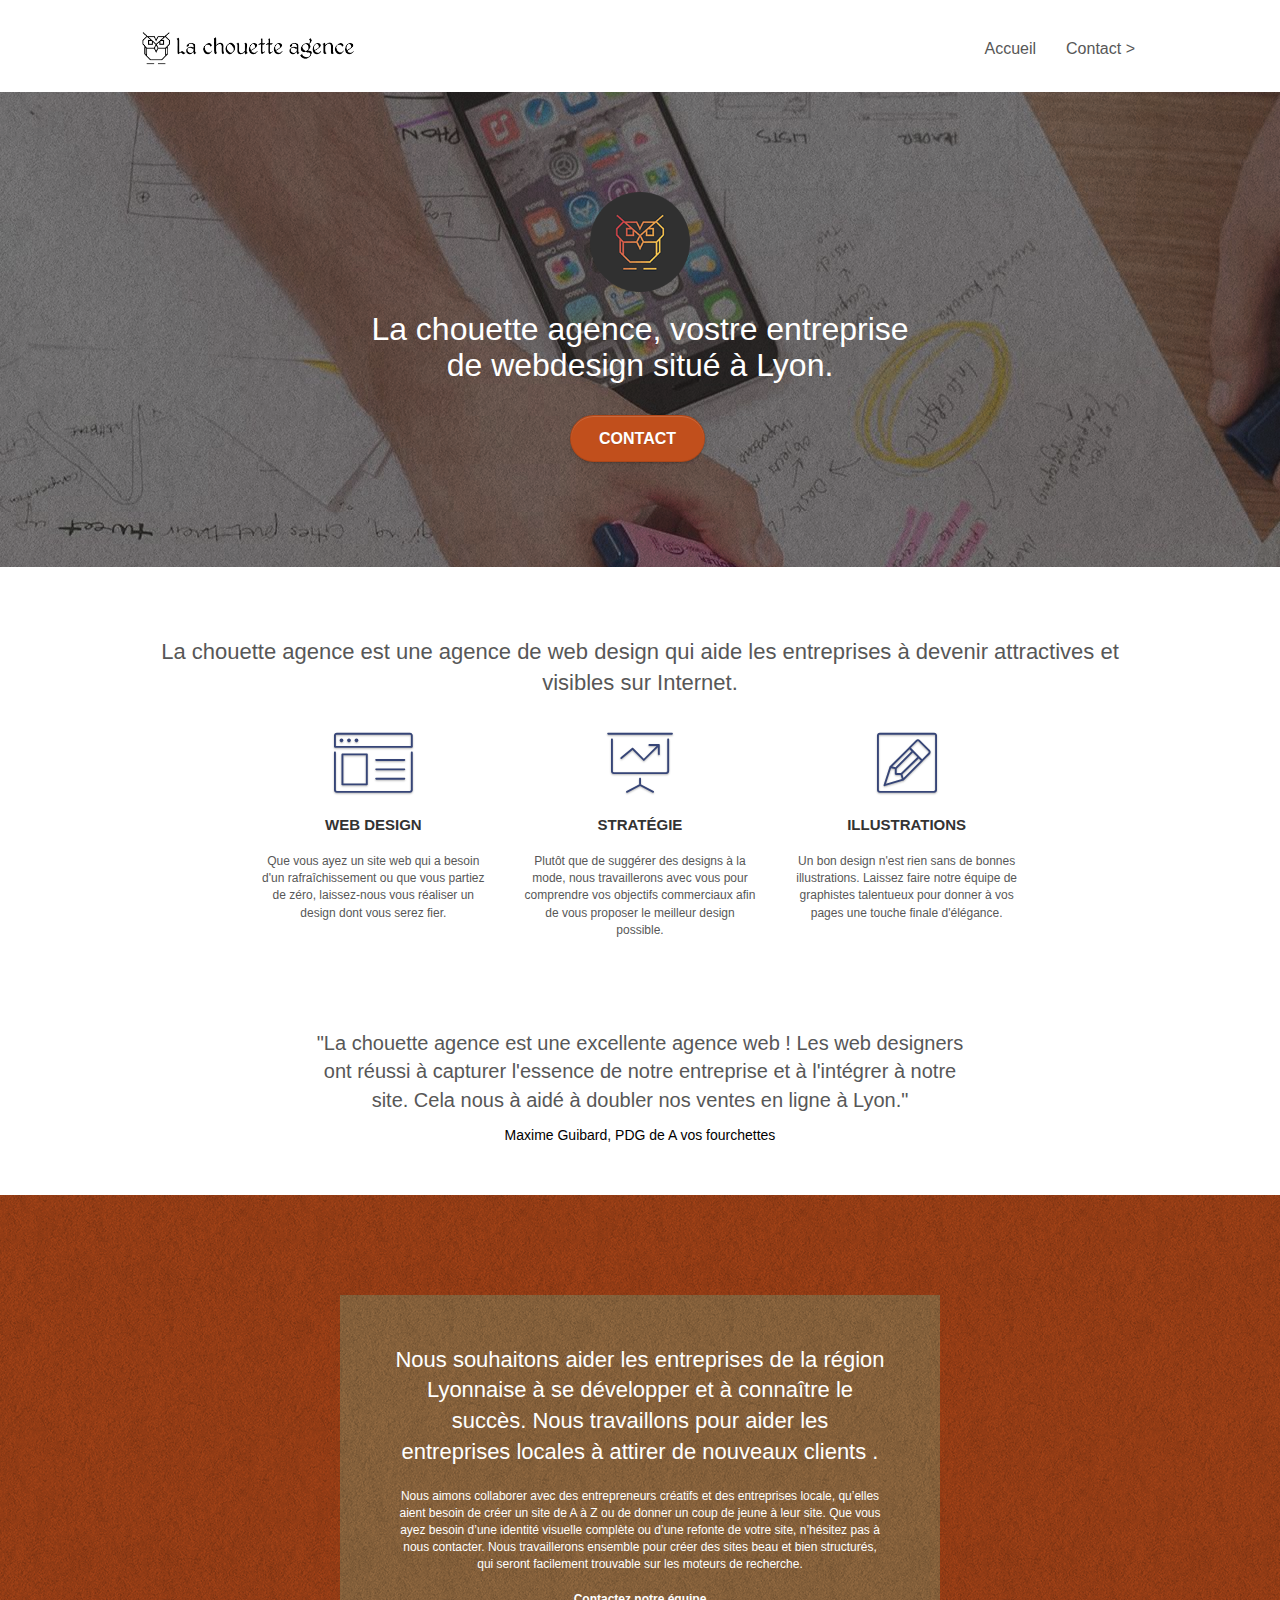
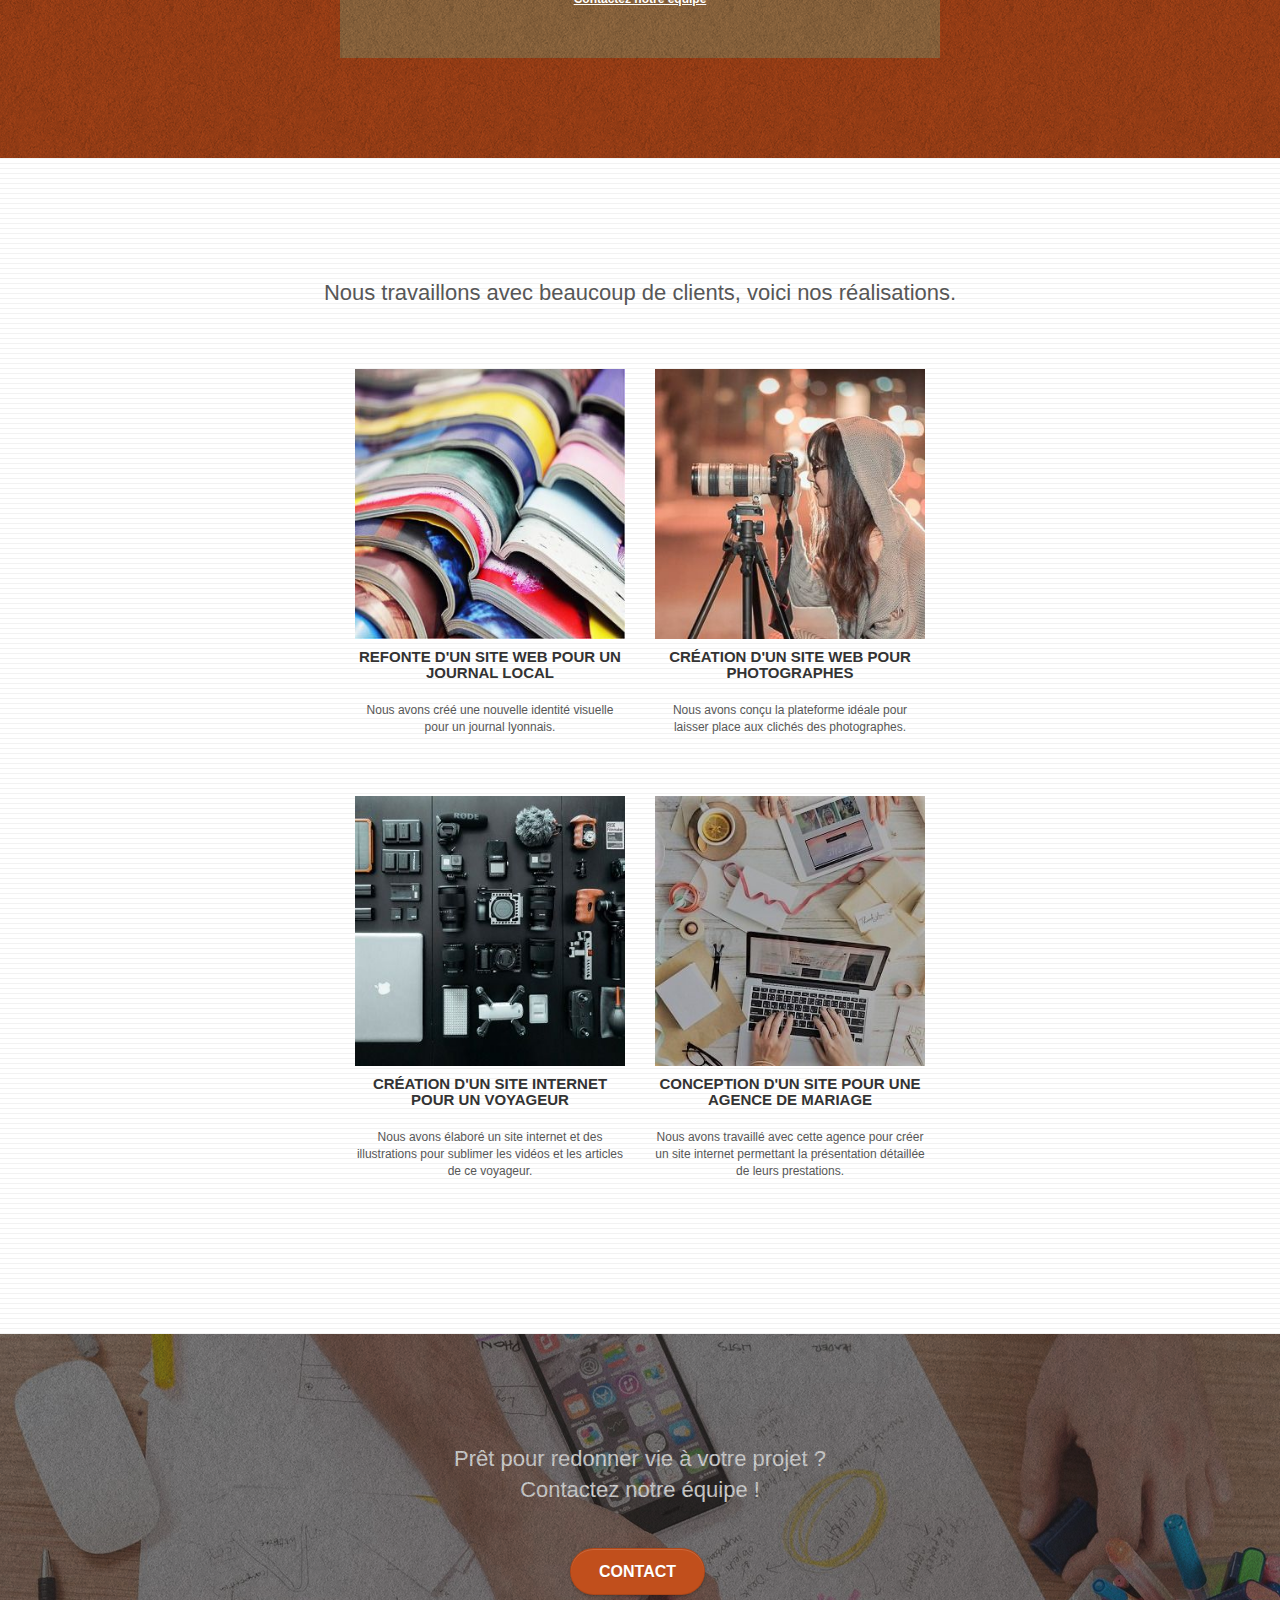
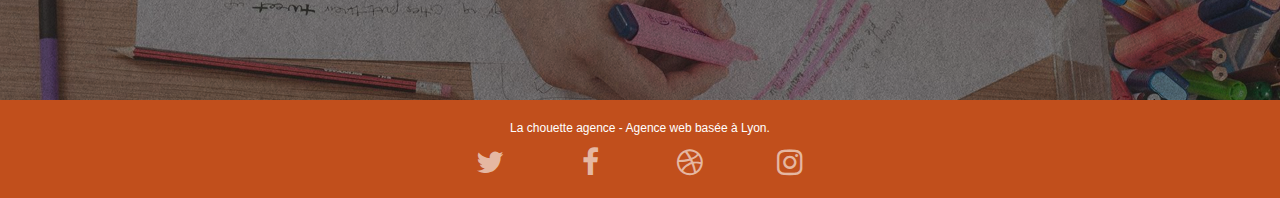
==== commit a241a848: "Opt." ====
--- a/index.html
+++ b/index.html
@@ -11,6 +11,7 @@
 
   		gtag('config', 'UA-54465566-1');
 		</script>
+		<!--Google analytics End-->
 
 
 		<meta charset="utf-8">
@@ -20,10 +21,10 @@
     <meta name="viewport" content="width=device-width, initial-scale=1.0, viewport-fit=cover">
 		<link rel="shortcut icon" type="image/png" href="favicon.jpg">
     
-	<link rel="stylesheet" type="text/css" href="./css/bootstrap.min.css">
-	<link rel="stylesheet" type="text/css" href="style.min.css">
-	<link rel="stylesheet" type="text/css" href="./css/font-awesome.min.css">
-	<link rel="stylesheet" type="text/css" href="./css/et-line.min.css">
+	<link rel="stylesheet" type="text/css" href="./css/bootstrap.css">
+	<link rel="stylesheet" type="text/css" href="style.css">
+	<link rel="stylesheet" type="text/css" href="./css/font-awesome.css">
+	<link rel="stylesheet" type="text/css" href="./css/et-line.css">
 	
     <title>Entreprise webdesign Lyon - La Chouette Agence</title>
     
--- a/style.css
+++ b/style.css
@@ -0,0 +1,1055 @@
+body {
+    margin: 0;
+    padding: 0;
+    background: #FFF;
+    overflow-x: hidden;
+    -webkit-font-smoothing: antialiased;
+    -moz-osx-font-smoothing: grayscale;
+}
+
+a,
+button {
+    transition: all .3s ease-in-out;
+    outline: none!important;
+}
+
+a:hover {
+    text-decoration: none;
+    cursor: pointer;
+}
+
+#page-loading-blocs-notifaction {
+    position: fixed;
+    top: 0;
+    bottom: 0;
+    width: 100%;
+    z-index: 100000;
+    background: #FFFFFF url("img/pageload-spinner.gif") no-repeat center center;
+}
+
+.bloc {
+    width: 100%;
+    clear: both;
+    background: 50% 50% no-repeat;
+    padding: 0 50px;
+    -webkit-background-size: cover;
+    -moz-background-size: cover;
+    -o-background-size: cover;
+    background-size: cover;
+    position: relative;
+}
+
+.bloc .container {
+    padding-left: 0;
+    padding-right: 0;
+}
+
+.bloc-lg {
+    padding: 100px 50px;
+}
+
+.bloc-md {
+    padding: 50px;
+}
+
+.bloc-sm {
+    padding: 20px 50px;
+}
+
+.bg-center,
+.bg-l-edge,
+.bg-r-edge,
+.bg-t-edge,
+.bg-b-edge,
+.bg-tl-edge,
+.bg-bl-edge,
+.bg-tr-edge,
+.bg-br-edge,
+.bg-repeat {
+    -webkit-background-size: auto!important;
+    -moz-background-size: auto!important;
+    -o-background-size: auto!important;
+    background-size: auto!important;
+}
+
+.bg-repeat {
+    background: repeat;
+}
+
+.bg-t-edge {
+    background: top no-repeat;
+}
+
+.bloc-bg-texture::before {
+    content: "";
+    background-size: 2px 2px;
+    position: absolute;
+    top: 0;
+    bottom: 0;
+    left: 0;
+    right: 0;
+}
+
+.citation {
+    font-size: 20px;
+}
+
+.citationName {
+    color: #000000;
+}
+
+.imgPortfolio {
+    width: 270px;
+    height: 270px;
+}
+
+.texture-paper::before {
+    background: url("img/texture-paper.png");
+    background-size: 280px 280px;
+}
+
+.b-parallax {
+    background-attachment: fixed;
+}
+
+.d-bloc {
+    color: rgba(255, 255, 255, .7);
+}
+
+.d-bloc button:hover {
+    color: rgba(255, 255, 255, .9);
+}
+
+.d-bloc .icon-round,
+.d-bloc .icon-square,
+.d-bloc .icon-rounded,
+.d-bloc .icon-semi-rounded-a,
+.d-bloc .icon-semi-rounded-b {
+    border-color: rgba(255, 255, 255, .9);
+}
+
+.d-bloc .divider-h span {
+    border-color: rgba(255, 255, 255, .2);
+}
+
+.d-bloc .a-btn,
+.d-bloc .navbar a,
+.d-bloc .navbar-brand,
+.d-bloc a .icon-sm,
+.d-bloc a .icon-md,
+.d-bloc a .icon-lg,
+.d-bloc a .icon-xl,
+.d-bloc h1 a,
+.d-bloc h2 a,
+.d-bloc h3 a,
+.d-bloc h4 a,
+.d-bloc h5 a,
+.d-bloc h6 a,
+.d-bloc p a {
+    color: rgba(255, 255, 255, .6);
+}
+
+.d-bloc .a-btn:hover,
+.d-bloc .navbar a:hover,
+.d-bloc .navbar-brand:hover,
+.d-bloc a:hover .icon-sm,
+.d-bloc a:hover .icon-md,
+.d-bloc a:hover .icon-lg,
+.d-bloc a:hover .icon-xl,
+.d-bloc h1 a:hover,
+.d-bloc h2 a:hover,
+.d-bloc h3 a:hover,
+.d-bloc h4 a:hover,
+.d-bloc h5 a:hover,
+.d-bloc h6 a:hover,
+.d-bloc p a:hover {
+    color: rgba(255, 255, 255, 1);
+}
+
+.d-bloc .navbar-toggle .icon-bar {
+    background: rgba(255, 255, 255, 1);
+}
+
+.d-bloc .btn-wire,
+.d-bloc .btn-wire:hover {
+    color: rgba(255, 255, 255, 1);
+    border-color: rgba(255, 255, 255, 1);
+}
+
+.d-bloc .panel {
+    color: rgba(0, 0, 0, .5);
+}
+
+.d-bloc .panel button:hover {
+    color: rgba(0, 0, 0, .7);
+}
+
+.d-bloc .panel icon {
+    border-color: rgba(0, 0, 0, .7);
+}
+
+.d-bloc .panel .divider-h span {
+    border-color: rgba(0, 0, 0, .1);
+}
+
+.d-bloc .panel .a-btn {
+    color: rgba(0, 0, 0, .6);
+}
+
+.d-bloc .panel .a-btn:hover {
+    color: rgba(0, 0, 0, 1);
+}
+
+.d-bloc .panel .btn-wire,
+.d-bloc .panel .btn-wire:hover {
+    color: rgba(0, 0, 0, .7);
+    border-color: rgba(0, 0, 0, .3);
+}
+
+.d-bloc .panel,
+.l-bloc {
+    color: rgba(0, 0, 0, .5);
+}
+
+.d-bloc .panel button:hover,
+.l-bloc button:hover {
+    color: rgba(0, 0, 0, .7);
+}
+
+.l-bloc .icon-round,
+.l-bloc .icon-square,
+.l-bloc .icon-rounded,
+.l-bloc .icon-semi-rounded-a,
+.l-bloc .icon-semi-rounded-b {
+    border-color: rgba(0, 0, 0, .7);
+}
+
+.d-bloc .panel .divider-h span,
+.l-bloc .divider-h span {
+    border-color: rgba(0, 0, 0, .1);
+}
+
+.d-bloc .panel .a-btn,
+.l-bloc .a-btn,
+.l-bloc .navbar a,
+.l-bloc .navbar-brand,
+.l-bloc a .icon-sm,
+.l-bloc a .icon-md,
+.l-bloc a .icon-lg,
+.l-bloc a .icon-xl,
+.l-bloc h1 a,
+.l-bloc h2 a,
+.l-bloc h3 a,
+.l-bloc h4 a,
+.l-bloc h5 a,
+.l-bloc h6 a,
+.l-bloc p a {
+    color: rgba(0, 0, 0, .6);
+}
+
+.d-bloc .panel .a-btn:hover,
+.l-bloc .a-btn:hover,
+.l-bloc .navbar a:hover,
+.l-bloc .navbar-brand:hover,
+.l-bloc a:hover .icon-sm,
+.l-bloc a:hover .icon-md,
+.l-bloc a:hover .icon-lg,
+.l-bloc a:hover .icon-xl,
+.l-bloc h1 a:hover,
+.l-bloc h2 a:hover,
+.l-bloc h3 a:hover,
+.l-bloc h4 a:hover,
+.l-bloc h5 a:hover,
+.l-bloc h6 a:hover,
+.l-bloc p a:hover {
+    color: rgba(0, 0, 0, 1);
+}
+
+.l-bloc .navbar-toggle .icon-bar {
+    color: rgba(0, 0, 0, .6);
+}
+
+.d-bloc .panel .btn-wire,
+.d-bloc .panel .btn-wire:hover,
+.l-bloc .btn-wire,
+.l-bloc .btn-wire:hover {
+    color: rgba(0, 0, 0, .7);
+    border-color: rgba(0, 0, 0, .3);
+}
+
+.voffset {
+    margin-top: 30px;
+}
+
+.voffset-lg {
+    margin-top: 80px;
+}
+
+.row-no-gutters {
+    margin-right: 0;
+    margin-left: 0;
+}
+
+.row.row-no-gutters > [class^="col-"],
+.row.row-no-gutters > [class*=" col-"] {
+    padding-right: 0;
+    padding-left: 0;
+}
+
+#bloc-1-hero h1 {
+    font-size: 32px;
+}
+
+.navbar {
+    margin-bottom: 0;
+    z-index: 1;
+}
+
+.navbar-brand {
+    height: auto;
+    padding: 3px 15px;
+    font-size: 25px;
+    font-weight: normal;
+    font-weight: 600;
+    line-height: 44px;
+}
+
+.navbar-brand img {
+    max-height: 200px;
+    margin: 0 5px 0 0;
+    display: inline;
+}
+
+.navbar-brand img[src$=svg] {
+    min-width: 100px;
+}
+
+.nav-center .navbar-brand img {
+    margin: 0;
+}
+
+.navbar .nav {
+    padding-top: 2px;
+    margin-right: -16px;
+    float: right;
+    z-index: 1;
+}
+
+.nav > li {
+    float: left;
+    margin-top: 4px;
+    font-size: 16px;
+}
+
+.navbar-nav .open .dropdown-menu > li > a {
+    text-align: inherit;
+}
+
+.nav > li a:hover,
+.nav > li a:focus {
+    background: transparent;
+}
+
+.navbar-toggle {
+    margin: 10px 10px 0 0;
+    border: 0px;
+}
+
+.navbar-toggle:hover {
+    background: transparent!important;
+}
+
+.navbar-toggle .icon-bar {
+    background-color: rgba(0, 0, 0, .5);
+    width: 26px;
+}
+
+.nav-invert .navbar .nav {
+    float: left;
+}
+
+.nav-invert .navbar-header,
+.nav-invert .navbar-brand {
+    float: right;
+    position: relative;
+    z-index: 2;
+}
+
+@media (min-width: 768px) {
+    .site-navigation {
+        position: absolute;
+        top: 50%;
+        right: 20px;
+        transform: translate(0, -50%);
+        -webkit-transform: translateY(-50%);
+    }
+    .nav > li .dropdown-menu a,
+    .nav > li .dropdown-menu a:hover {
+        color: #484848;
+    }
+    .nav-invert .site-navigation {
+        left: 0;
+        right: 0;
+    }
+    .nav-center {
+        text-align: center;
+    }
+    .nav-center .navbar-header {
+        width: 100%;
+    }
+    .nav-center .navbar-header,
+    .nav-center .navbar-brand,
+    .nav-center .nav > li {
+        float: none;
+        display: inline-block;
+    }
+    .nav-center .site-navigation {
+        position: relative;
+        width: 100%;
+        right: 0;
+        margin-right: 0px;
+        margin-top: 20px;
+    }
+    .nav-center.mini-nav .navbar-toggle {
+        float: none;
+        margin: 10px auto 0;
+    }
+}
+
+.nav > li > .dropdown a {
+    background: none!important;
+    display: block;
+    padding: 14px 15px;
+}
+
+nav .caret {
+    margin: 0 5px;
+}
+
+.dropdown-menu .dropdown-menu {
+    top: -8px;
+    left: 100%;
+}
+
+.dropdown-menu .dropmenu-flow-right {
+    top: 100%;
+    left: 0;
+    margin-left: -1px;
+    border-top-left-radius: 0;
+    border-top-right-radius: 0;
+}
+
+.dropdown-menu .dropdown span {
+    border: 4px solid black;
+    border-top-color: transparent;
+    border-right-color: transparent;
+    border-bottom-color: transparent;
+    margin: 6px -5px 0 0!important;
+    float: right;
+}
+
+.mg-md {
+    margin-top: 10px;
+    margin-bottom: 20px;
+}
+
+.mg-lg {
+    margin-top: 10px;
+    margin-bottom: 40px;
+}
+
+.btn {
+    margin: 0 5px 5px 0;
+}
+
+.btn.pull-right {
+    margin: 0 0 5px 5px;
+}
+
+.btn-d,
+.btn-d:hover,
+.btn-d:focus {
+    color: #FFF;
+    background: rgba(0, 0, 0, .3);
+}
+
+button {
+    outline: none!important;
+}
+
+.btn-rd {
+    border-radius: 40px;
+}
+
+.btn-clean {
+    border: 1px solid rgba(0, 0, 0, .08);
+    border-bottom-color: rgba(0, 0, 0, .1);
+    text-shadow: 0 1px 0 rgba(0, 0, 1, .1);
+    box-shadow: 0 1px 3px rgba(0, 0, 1, .25), inset 0 1px 0 0 rgba(255, 255, 255, .15);
+}
+
+.icon-md {
+    font-size: 30px!important;
+}
+
+.icon-lg {
+    font-size: 60px!important;
+}
+
+.sm-shadow {
+    text-shadow: 0 1px 2px rgba(0, 0, 0, .3);
+}
+
+.panel-sq,
+.panel-sq .panel-heading,
+.panel-sq .panel-footer {
+    border-radius: 0;
+}
+
+.panel-rd {
+    border-radius: 30px;
+}
+
+.panel-rd .panel-heading {
+    border-radius: 29px 29px 0 0;
+}
+
+.panel-rd .panel-footer {
+    border-radius: 0 0 29px 29px;
+}
+
+.form-control {
+    border-color: rgba(0, 0, 0, .1);
+    box-shadow: none;
+}
+
+.scrollToTop {
+    width: 40px;
+    height: 40px;
+    position: fixed;
+    bottom: 20px;
+    right: 20px;
+    opacity: 0;
+    z-index: 500;
+    transition: all .3s ease-in-out;
+}
+
+.scrollToTop span {
+    margin-top: 6px;
+}
+
+.showScrollTop {
+    font-size: 14px;
+    opacity: 1;
+}
+
+a[data-lightbox] {
+    position: relative;
+    display: block;
+    text-align: center;
+}
+
+a[data-lightbox]:hover::before {
+    content: "+";
+    font-family: "HelveticaNeue-Light", "Helvetica Neue Light", "Helvetica Neue", Helvetica, Arial;
+    font-size: 32px;
+    width: 50px;
+    height: 50px;
+    margin-left: -25px;
+    border-radius: 50%;
+    background: rgba(0, 0, 0, .6);
+    color: #FFF;
+    font-weight: 100;
+    z-index: 1;
+    position: absolute;
+    top: 50%;
+    transform: translateY(-50%);
+    -webkit-transform: translateY(-50%);
+}
+
+a[data-lightbox]:hover img {
+    opacity: 0.6;
+    -webkit-animation-fill-mode: none;
+    animation-fill-mode: none;
+}
+
+#lightbox-modal {
+    display: flex;
+    align-items: center;
+}
+
+#lightbox-modal .modal-dialog {
+    width: 90%;
+    max-width: 900px;
+    margin: 0 auto 0;
+}
+
+#lightbox-modal .modal-dialog img {
+    max-height: 90vh;
+    margin: 0 auto;
+}
+
+.lightbox-caption {
+    padding: 20px;
+    color: #FFF;
+    background: rgba(0, 0, 0, .5);
+    position: absolute;
+    left: 15px;
+    right: 15px;
+    bottom: 5px;
+}
+
+.close-lightbox {
+    color: #FFF;
+    font-size: 30px;
+    position: absolute;
+    top: 20px;
+    right: 20px;
+    z-index: 20;
+    background: rgba(0, 0, 0, .5);
+    border: none;
+    line-height: 30px;
+    padding: 0 9px 5px;
+    opacity: 0.3;
+}
+
+.close-lightbox:hover,
+.next-lightbox:hover,
+.prev-lightbox:hover {
+    opacity: 1.0;
+    color: #FFF;
+}
+
+.next-lightbox,
+.prev-lightbox {
+    font-size: 20px;
+    color: rgba(255, 255, 255, .9);
+    background: rgba(0, 0, 0, .5);
+    transition: all .2s ease-in-out;
+    position: absolute;
+    top: 45%;
+    z-index: 1;
+    opacity: 0.4;
+}
+
+.next-lightbox {
+    padding: 6px 8px 1px 13px;
+    right: 25px;
+}
+
+.prev-lightbox {
+    padding: 6px 13px 1px 10px;
+    left: 25px;
+}
+
+.snapshot-lb .modal-body {
+    padding-bottom: 45px;
+}
+
+.snapshot-lb .lightbox-caption {
+    padding: 0;
+    color: rgba(0, 0, 0, .5);
+    background: none;
+}
+
+h1,
+h2,
+h3,
+h4,
+h5,
+h6,
+p,
+label,
+.btn,
+a {
+    font-family: "helvetica";
+    font-weight: 400;
+    color: #575757!important;
+}
+
+.container {
+    max-width: 1000px;
+}
+
+.hero-bloc-text {
+    font-size: 38px;
+}
+
+.hero-bloc-text-sub {
+    font-size: 36px;
+}
+
+.statement-bloc-text {
+    line-height: 26px;
+    font-style: italic;
+    font-size: 20px;
+    text-align: center;
+    font-weight: lighter;
+    max-width: 520px;
+    margin: auto auto auto auto;
+}
+
+p {
+    font-size: 12px;
+}
+
+.tight-width-whitespace {
+    max-width: 600px;
+    margin: auto auto auto auto;
+}
+
+.h1 {
+    font-size: 20px;
+    font-family: "Open Sans";
+}
+
+.cta-hero {
+    margin-top: 22px;
+    color: #FFFFFF!important;
+    text-transform: uppercase;
+    padding: 12px 28px 12px 28px;
+    font-size: 16px;
+    font-weight: 700;
+}
+
+.social {
+    max-width: 400px;
+    margin: auto auto auto auto;
+}
+
+h2 {
+    font-size: 22px;
+    line-height: 1.4em;
+}
+
+h3 {
+    font-size: 15px;
+    text-transform: uppercase;
+    font-weight: 700;
+    color: #333333!important;
+}
+
+.med-width-whitespace {
+    max-width: 800px;
+    margin: auto auto auto auto;
+    box-shadow: 0px 0px 0px #000000;
+}
+
+h1 {
+    color: #333333!important;
+}
+
+h4 {
+    color: #333333!important;
+}
+
+.icons {
+    margin-bottom: 14px;
+    margin-top: 24px;
+}
+
+.white {
+    color: #FFFFFF!important;
+}
+
+.portfolio-thumb {
+    margin-bottom: 24px;
+}
+
+.portfolio-row {
+    margin-bottom: 44px;
+    margin-top: 50px;
+}
+
+.avatar {
+    box-shadow: 0px 4px 9px rgba(0, 0, 0, 0.3);
+}
+
+.black-background {
+    background-color: rgba(165, 147, 99, 0.7);
+    padding: 40px 40px 40px 40px;
+}
+
+.bold-link {
+    font-weight: 900;
+    text-decoration: underline!important;
+}
+
+.bgc-white {
+    background-color: #FFFFFF;
+}
+
+.bgc-dark-slate-blue {
+    background-color: #364577;
+}
+
+.bgc-atomic-tangerine {
+    background-color: #C14F1C;
+}
+
+.tc-white {
+    color: #FFFFFF!important;
+}
+
+.btn-atomic-tangerine {
+    background: #C14F1C;
+    color: #FFFFFF!important;
+}
+
+.btn-atomic-tangerine:hover {
+    background: #c27956!important;
+    color: #FFFFFF!important;
+}
+
+.ltc-white {
+    color: #FFFFFF!important;
+}
+
+.ltc-white:hover {
+    color: #cccccc!important;
+}
+
+.ltc-atomic-tangerine {
+    color: #C14F1C!important;
+}
+
+.ltc-atomic-tangerine:hover {
+    color: #c27956!important;
+}
+
+.icon-dark-slate-blue {
+    color: #364577!important;
+    border-color: #364577!important;
+}
+
+.bg-dots-bg {
+    background-image: url("img/dots-bg.png");
+}
+
+.bg-lines-h2-bg {
+    background-image: url("img/lines-h2-bg.png");
+}
+
+.bg-banniere {
+    background-image: url("img/la-chouette-agence-banniere.jpg");
+}
+
+.bg-presentation {
+    background-image: url("img/image-de-presentation.jpg");
+}
+
+@media (max-width: 1024px) {
+    .bloc {
+        padding-left: 20px;
+        padding-right: 20px;
+    }
+    .bloc.full-width-bloc,
+    .bloc-tile-2.full-width-bloc .container,
+    .bloc-tile-3.full-width-bloc .container,
+    .bloc-tile-4.full-width-bloc .container {
+        padding-left: 0;
+        padding-right: 0;
+    }
+}
+
+@media (max-width: 992px) and (min-width: 768px) {
+    .navbar .nav {
+        max-width: 80%
+    }
+    .nav-center.navbar .nav {
+        max-width: 100%
+    }
+}
+
+@media only screen and (min-width: 768px) and (max-width: 1024px) and (orientation: landscape) {
+    .b-parallax {
+        background-attachment: scroll;
+    }
+}
+
+@media only screen and (min-width: 1024px) and (max-width: 1366px) and (-webkit-min-device-pixel-ratio: 1.5) {
+    .b-parallax {
+        background-attachment: scroll;
+    }
+}
+
+@media (max-width: 991px) {
+    .container {
+        width: 100%;
+    }
+    .b-parallax {
+        background-attachment: scroll;
+    }
+    .page-container,
+    #hero-bloc {
+        overflow-x: hidden;
+        position: relative;
+    }
+    .bloc-group,
+    .bloc-group .bloc {
+        display: block;
+        width: 100%;
+    }
+    .bloc-fill-screen .fill-bloc-top-edge,
+    .bloc-fill-screen .fill-bloc-bottom-edge {
+        padding: 0 20px;
+    }
+}
+
+@media (max-width: 767px) {
+    .page-container {
+        overflow-x: hidden;
+        position: relative;
+    }
+    h1,
+    h2,
+    h3,
+    h4,
+    h5,
+    h6,
+    p,
+    #disqus_thread {
+        padding-left: 10px!important;
+        padding-right: 10px!important;
+    }
+    .b-parallax {
+        background-attachment: scroll;
+    }
+    .navbar .nav {
+        padding-top: 0;
+        border-top: 1px solid rgba(0, 0, 0, .2);
+        float: none!important;
+    }
+    .navbar.row {
+        margin-left: 0;
+        margin-right: 0;
+    }
+    .site-navigation {
+        position: inherit;
+        transform: none;
+        -webkit-transform: none;
+        -ms-transform: none;
+    }
+    .nav > li {
+        margin-top: 0;
+        border-bottom: 1px solid rgba(0, 0, 0, .1);
+        background: rgba(0, 0, 0, .05);
+        text-align: left;
+        padding-left: 15px;
+        width: 100%;
+    }
+    .nav > li:hover {
+        background: rgba(0, 0, 0, .08);
+    }
+    .dropdown .dropdown a .caret {
+        float: none;
+        margin: 5px 0 0 10px!important;
+        border: 4px solid black;
+        border-bottom-color: transparent;
+        border-right-color: transparent;
+        border-left-color: transparent;
+    }
+    #hero-bloc .navbar .nav {
+        background: rgba(0, 0, 0, .8);
+    }
+    #hero-bloc .navbar .nav a {
+        color: rgba(255, 255, 255, .6);
+    }
+    .hero {
+        padding: 50px 0;
+    }
+    .hero-nav {
+        left: -1px;
+        right: -1px;
+    }
+    .navbar-collapse {
+        padding: 0;
+        overflow-x: hidden;
+        -webkit-box-shadow: none;
+        box-shadow: none;
+    }
+    .navbar-brand img {
+        max-height: 40px;
+        width: auto;
+    }
+    .nav-invert .navbar-header {
+        float: none;
+        width: 100%;
+    }
+    .nav-invert .navbar-toggle {
+        float: left;
+        margin-left: 10px;
+    }
+    .bloc {
+        padding-left: 0;
+        padding-right: 0;
+    }
+    .bloc-xxl,
+    .bloc-xl,
+    .bloc-lg {
+        padding: 40px 0;
+    }
+    .bloc-sm,
+    .bloc-md {
+        padding-left: 0;
+        padding-right: 0;
+    }
+    .bloc-tile-2 .container,
+    .bloc-tile-3 .container,
+    .bloc-tile-4 .container,
+    .bloc-fill-screen .fill-bloc-top-edge,
+    .bloc-fill-screen .fill-bloc-bottom-edge {
+        padding-left: 0;
+        padding-right: 0;
+    }
+    .a-block {
+        padding: 0 10px;
+    }
+    .btn-dwn {
+        display: none;
+    }
+    .voffset {
+        margin-top: 5px;
+    }
+    .voffset-md {
+        margin-top: 20px;
+    }
+    .voffset-lg {
+        margin-top: 30px;
+    }
+    form {
+        padding: 5px;
+    }
+    .close-lightbox {
+        display: inline-block;
+    }
+    .blocsapp-device-iphone5 {
+        background-size: 216px 425px;
+        padding-top: 60px;
+        width: 216px;
+        height: 425px;
+    }
+    .blocsapp-device-iphone5 img {
+        width: 180px;
+        height: 320px;
+    }
+}
+
+@media (max-width: 400px) {
+    .bloc {
+        padding-left: 0;
+        padding-right: 0;
+    }
+}
+
+@media (max-width: 767px) {
+    .imgPortfolio {
+        margin: 0 auto 0 auto;
+        width: 270px;
+        height: 270px;
+    }
+
+    .bloc-mob-center-text {
+        text-align: center;
+    }
+}--- a/css/et-line.css
+++ b/css/et-line.css
@@ -0,0 +1,519 @@
+@font-face {
+    font-family: et-line;
+    src: url(../fonts/et-line.eot);
+    src: url(../fonts/et-line.eot?#iefix) format('embedded-opentype'), url(../fonts/et-line.woff) format('woff'), url(../fonts/et-line.ttf) format('truetype'), url(../fonts/et-line.svg#et-line) format('svg');
+    font-weight: 400;
+    font-style: normal
+}
+
+.et-icon-adjustments,
+.et-icon-alarmclock,
+.et-icon-anchor,
+.et-icon-aperture,
+.et-icon-attachment,
+.et-icon-bargraph,
+.et-icon-basket,
+.et-icon-beaker,
+.et-icon-bike,
+.et-icon-book-open,
+.et-icon-briefcase,
+.et-icon-browser,
+.et-icon-calendar,
+.et-icon-camera,
+.et-icon-caution,
+.et-icon-chat,
+.et-icon-circle-compass,
+.et-icon-clipboard,
+.et-icon-clock,
+.et-icon-cloud,
+.et-icon-compass,
+.et-icon-desktop,
+.et-icon-dial,
+.et-icon-document,
+.et-icon-documents,
+.et-icon-download,
+.et-icon-dribbble,
+.et-icon-edit,
+.et-icon-envelope,
+.et-icon-expand,
+.et-icon-facebook,
+.et-icon-flag,
+.et-icon-focus,
+.et-icon-gears,
+.et-icon-genius,
+.et-icon-gift,
+.et-icon-global,
+.et-icon-globe,
+.et-icon-googleplus,
+.et-icon-grid,
+.et-icon-happy,
+.et-icon-hazardous,
+.et-icon-heart,
+.et-icon-hotairballoon,
+.et-icon-hourglass,
+.et-icon-key,
+.et-icon-laptop,
+.et-icon-layers,
+.et-icon-lifesaver,
+.et-icon-lightbulb,
+.et-icon-linegraph,
+.et-icon-linkedin,
+.et-icon-lock,
+.et-icon-magnifying-glass,
+.et-icon-map,
+.et-icon-map-pin,
+.et-icon-megaphone,
+.et-icon-mic,
+.et-icon-mobile,
+.et-icon-newspaper,
+.et-icon-notebook,
+.et-icon-paintbrush,
+.et-icon-paperclip,
+.et-icon-pencil,
+.et-icon-phone,
+.et-icon-picture,
+.et-icon-pictures,
+.et-icon-piechart,
+.et-icon-presentation,
+.et-icon-pricetags,
+.et-icon-printer,
+.et-icon-profile-female,
+.et-icon-profile-male,
+.et-icon-puzzle,
+.et-icon-quote,
+.et-icon-recycle,
+.et-icon-refresh,
+.et-icon-ribbon,
+.et-icon-rss,
+.et-icon-sad,
+.et-icon-scissors,
+.et-icon-scope,
+.et-icon-search,
+.et-icon-shield,
+.et-icon-speedometer,
+.et-icon-strategy,
+.et-icon-streetsign,
+.et-icon-tablet,
+.et-icon-target,
+.et-icon-telescope,
+.et-icon-toolbox,
+.et-icon-tools,
+.et-icon-tools-2,
+.et-icon-trophy,
+.et-icon-tumblr,
+.et-icon-twitter,
+.et-icon-upload,
+.et-icon-video,
+.et-icon-wallet,
+.et-icon-wine {
+    font-family: et-line;
+    speak-as: none;
+    font-style: normal;
+    font-weight: 400;
+    font-variant: normal;
+    text-transform: none;
+    line-height: 1;
+    -webkit-font-smoothing: antialiased;
+    -moz-osx-font-smoothing: grayscale;
+    display: inline-block
+}
+
+.et-icon-mobile:before {
+    content: "\e000"
+}
+
+.et-icon-laptop:before {
+    content: "\e001"
+}
+
+.et-icon-desktop:before {
+    content: "\e002"
+}
+
+.et-icon-tablet:before {
+    content: "\e003"
+}
+
+.et-icon-phone:before {
+    content: "\e004"
+}
+
+.et-icon-document:before {
+    content: "\e005"
+}
+
+.et-icon-documents:before {
+    content: "\e006"
+}
+
+.et-icon-search:before {
+    content: "\e007"
+}
+
+.et-icon-clipboard:before {
+    content: "\e008"
+}
+
+.et-icon-newspaper:before {
+    content: "\e009"
+}
+
+.et-icon-notebook:before {
+    content: "\e00a"
+}
+
+.et-icon-book-open:before {
+    content: "\e00b"
+}
+
+.et-icon-browser:before {
+    content: "\e00c"
+}
+
+.et-icon-calendar:before {
+    content: "\e00d"
+}
+
+.et-icon-presentation:before {
+    content: "\e00e"
+}
+
+.et-icon-picture:before {
+    content: "\e00f"
+}
+
+.et-icon-pictures:before {
+    content: "\e010"
+}
+
+.et-icon-video:before {
+    content: "\e011"
+}
+
+.et-icon-camera:before {
+    content: "\e012"
+}
+
+.et-icon-printer:before {
+    content: "\e013"
+}
+
+.et-icon-toolbox:before {
+    content: "\e014"
+}
+
+.et-icon-briefcase:before {
+    content: "\e015"
+}
+
+.et-icon-wallet:before {
+    content: "\e016"
+}
+
+.et-icon-gift:before {
+    content: "\e017"
+}
+
+.et-icon-bargraph:before {
+    content: "\e018"
+}
+
+.et-icon-grid:before {
+    content: "\e019"
+}
+
+.et-icon-expand:before {
+    content: "\e01a"
+}
+
+.et-icon-focus:before {
+    content: "\e01b"
+}
+
+.et-icon-edit:before {
+    content: "\e01c"
+}
+
+.et-icon-adjustments:before {
+    content: "\e01d"
+}
+
+.et-icon-ribbon:before {
+    content: "\e01e"
+}
+
+.et-icon-hourglass:before {
+    content: "\e01f"
+}
+
+.et-icon-lock:before {
+    content: "\e020"
+}
+
+.et-icon-megaphone:before {
+    content: "\e021"
+}
+
+.et-icon-shield:before {
+    content: "\e022"
+}
+
+.et-icon-trophy:before {
+    content: "\e023"
+}
+
+.et-icon-flag:before {
+    content: "\e024"
+}
+
+.et-icon-map:before {
+    content: "\e025"
+}
+
+.et-icon-puzzle:before {
+    content: "\e026"
+}
+
+.et-icon-basket:before {
+    content: "\e027"
+}
+
+.et-icon-envelope:before {
+    content: "\e028"
+}
+
+.et-icon-streetsign:before {
+    content: "\e029"
+}
+
+.et-icon-telescope:before {
+    content: "\e02a"
+}
+
+.et-icon-gears:before {
+    content: "\e02b"
+}
+
+.et-icon-key:before {
+    content: "\e02c"
+}
+
+.et-icon-paperclip:before {
+    content: "\e02d"
+}
+
+.et-icon-attachment:before {
+    content: "\e02e"
+}
+
+.et-icon-pricetags:before {
+    content: "\e02f"
+}
+
+.et-icon-lightbulb:before {
+    content: "\e030"
+}
+
+.et-icon-layers:before {
+    content: "\e031"
+}
+
+.et-icon-pencil:before {
+    content: "\e032"
+}
+
+.et-icon-tools:before {
+    content: "\e033"
+}
+
+.et-icon-tools-2:before {
+    content: "\e034"
+}
+
+.et-icon-scissors:before {
+    content: "\e035"
+}
+
+.et-icon-paintbrush:before {
+    content: "\e036"
+}
+
+.et-icon-magnifying-glass:before {
+    content: "\e037"
+}
+
+.et-icon-circle-compass:before {
+    content: "\e038"
+}
+
+.et-icon-linegraph:before {
+    content: "\e039"
+}
+
+.et-icon-mic:before {
+    content: "\e03a"
+}
+
+.et-icon-strategy:before {
+    content: "\e03b"
+}
+
+.et-icon-beaker:before {
+    content: "\e03c"
+}
+
+.et-icon-caution:before {
+    content: "\e03d"
+}
+
+.et-icon-recycle:before {
+    content: "\e03e"
+}
+
+.et-icon-anchor:before {
+    content: "\e03f"
+}
+
+.et-icon-profile-male:before {
+    content: "\e040"
+}
+
+.et-icon-profile-female:before {
+    content: "\e041"
+}
+
+.et-icon-bike:before {
+    content: "\e042"
+}
+
+.et-icon-wine:before {
+    content: "\e043"
+}
+
+.et-icon-hotairballoon:before {
+    content: "\e044"
+}
+
+.et-icon-globe:before {
+    content: "\e045"
+}
+
+.et-icon-genius:before {
+    content: "\e046"
+}
+
+.et-icon-map-pin:before {
+    content: "\e047"
+}
+
+.et-icon-dial:before {
+    content: "\e048"
+}
+
+.et-icon-chat:before {
+    content: "\e049"
+}
+
+.et-icon-heart:before {
+    content: "\e04a"
+}
+
+.et-icon-cloud:before {
+    content: "\e04b"
+}
+
+.et-icon-upload:before {
+    content: "\e04c"
+}
+
+.et-icon-download:before {
+    content: "\e04d"
+}
+
+.et-icon-target:before {
+    content: "\e04e"
+}
+
+.et-icon-hazardous:before {
+    content: "\e04f"
+}
+
+.et-icon-piechart:before {
+    content: "\e050"
+}
+
+.et-icon-speedometer:before {
+    content: "\e051"
+}
+
+.et-icon-global:before {
+    content: "\e052"
+}
+
+.et-icon-compass:before {
+    content: "\e053"
+}
+
+.et-icon-lifesaver:before {
+    content: "\e054"
+}
+
+.et-icon-clock:before {
+    content: "\e055"
+}
+
+.et-icon-aperture:before {
+    content: "\e056"
+}
+
+.et-icon-quote:before {
+    content: "\e057"
+}
+
+.et-icon-scope:before {
+    content: "\e058"
+}
+
+.et-icon-alarmclock:before {
+    content: "\e059"
+}
+
+.et-icon-refresh:before {
+    content: "\e05a"
+}
+
+.et-icon-happy:before {
+    content: "\e05b"
+}
+
+.et-icon-sad:before {
+    content: "\e05c"
+}
+
+.et-icon-facebook:before {
+    content: "\e05d"
+}
+
+.et-icon-twitter:before {
+    content: "\e05e"
+}
+
+.et-icon-googleplus:before {
+    content: "\e05f"
+}
+
+.et-icon-rss:before {
+    content: "\e060"
+}
+
+.et-icon-tumblr:before {
+    content: "\e061"
+}
+
+.et-icon-linkedin:before {
+    content: "\e062"
+}
+
+.et-icon-dribbble:before {
+    content: "\e063"
+}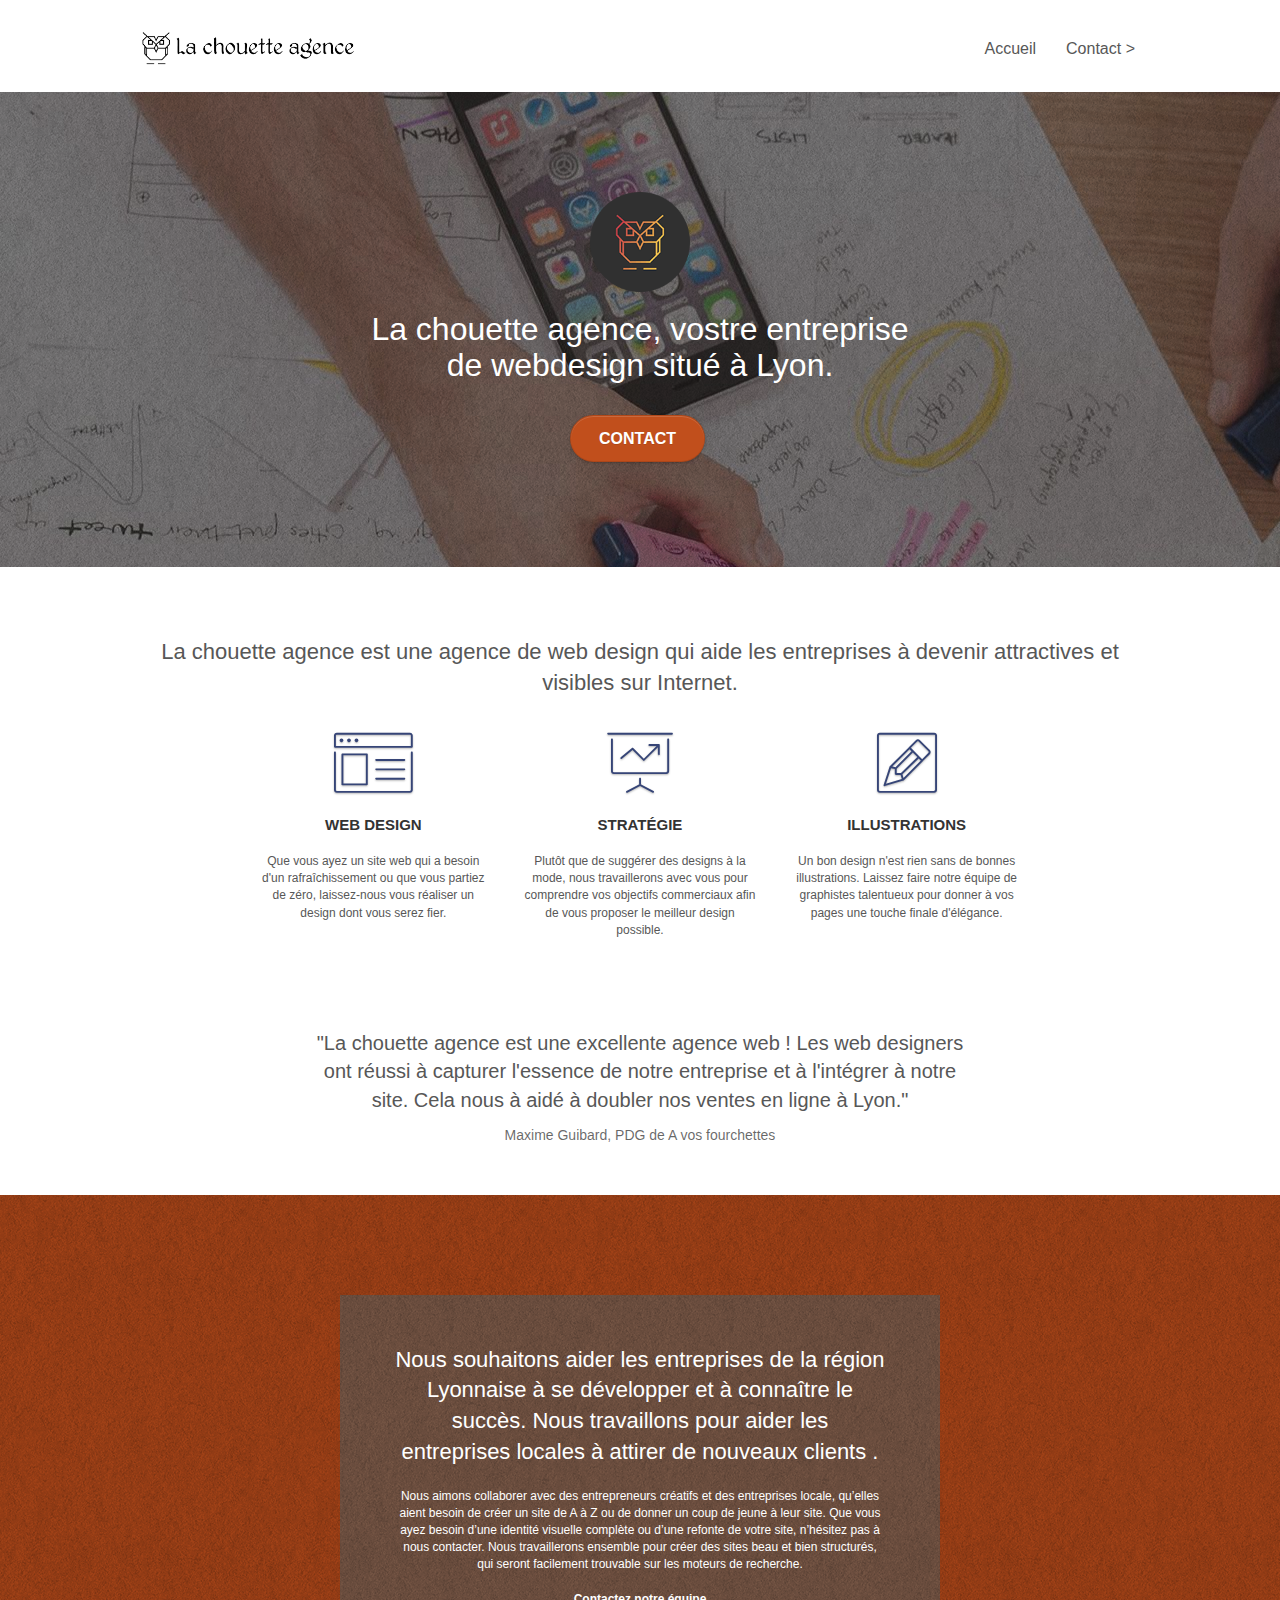
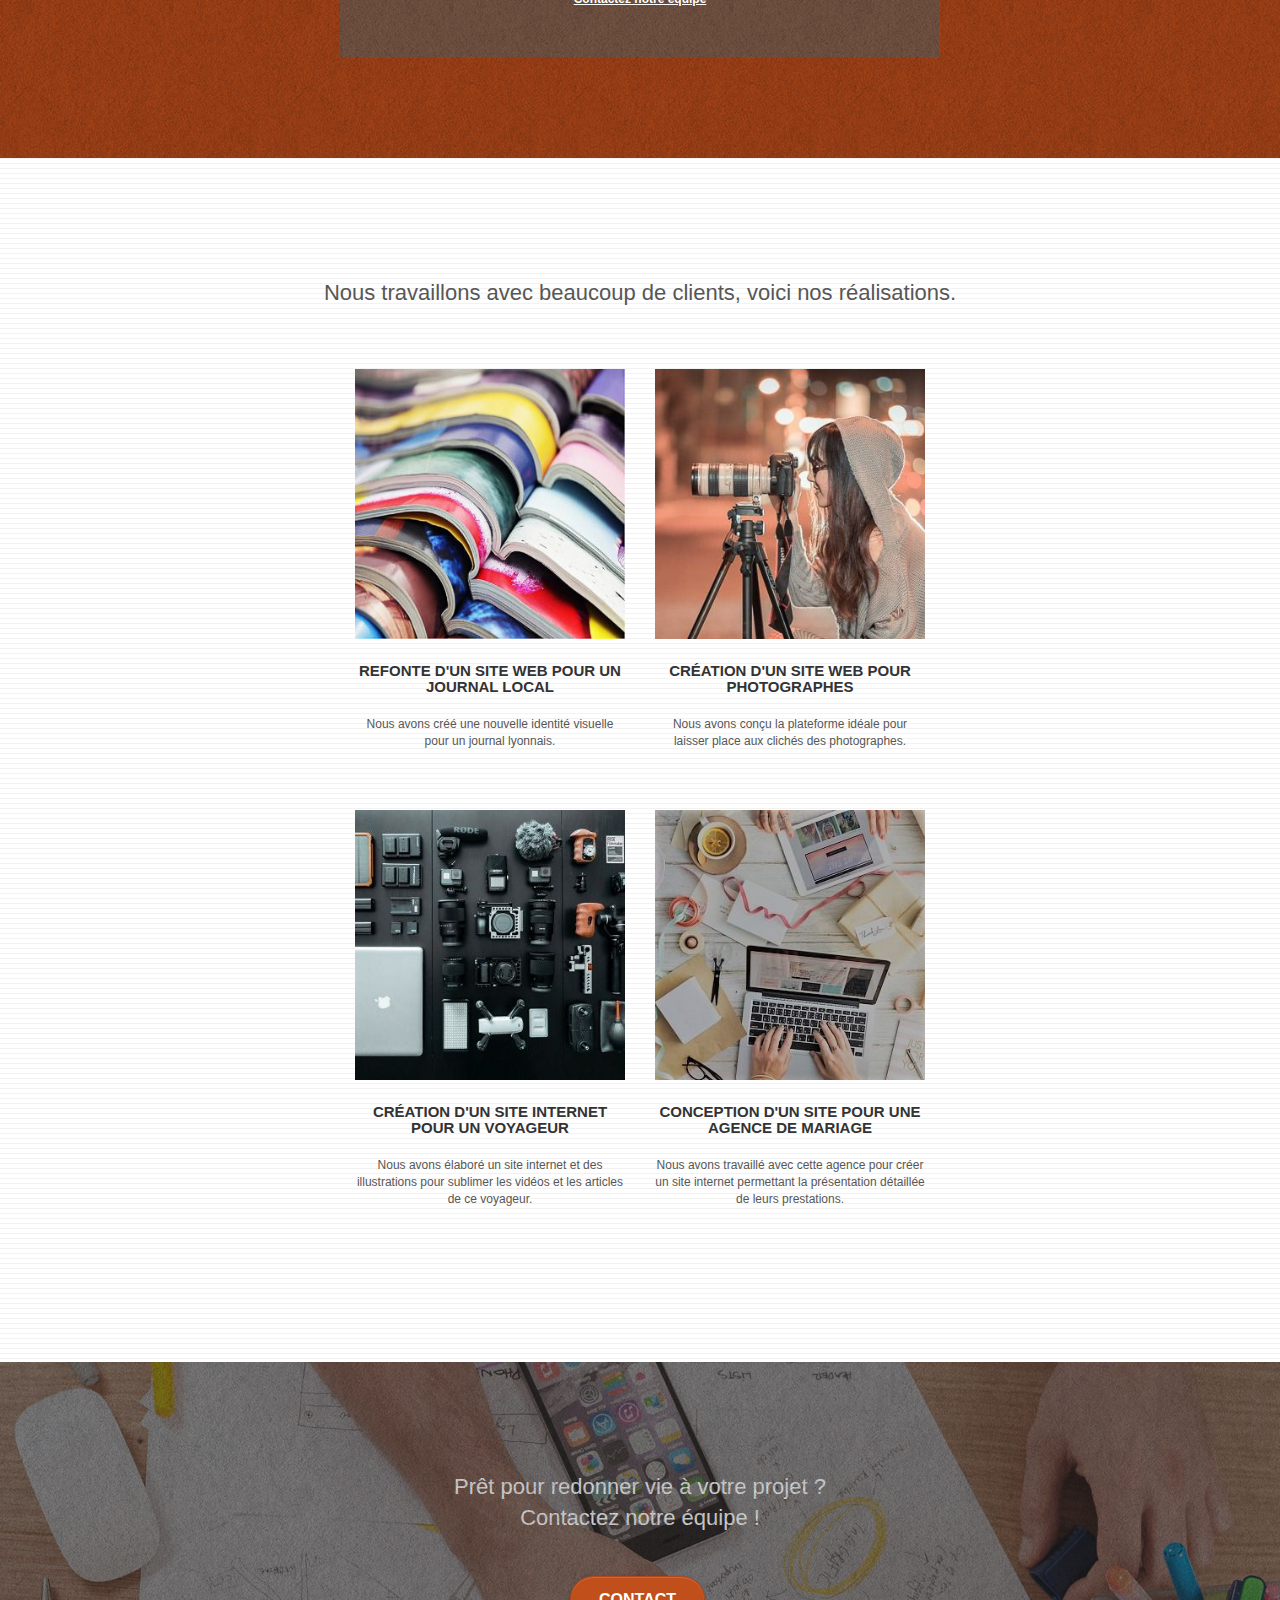
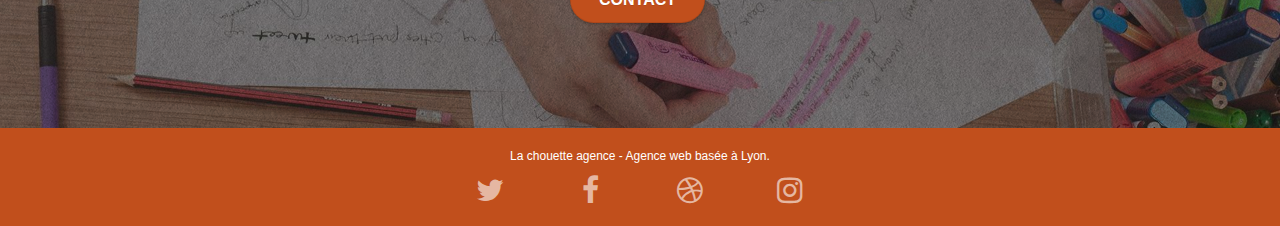
==== commit 748ca9e3: "Google Analytics" ====
--- a/index.html
+++ b/index.html
@@ -3,14 +3,8 @@
 <head>
 
 		<!-- Global site tag (gtag.js) - Google Analytics -->
-		<script async src="https://www.googletagmanager.com/gtag/js?id=UA-54465566-1"></script>
-		<script>
-  		window.dataLayer = window.dataLayer || [];
-  		function gtag(){dataLayer.push(arguments);}
-  		gtag('js', new Date());
-
-  		gtag('config', 'UA-54465566-1');
-		</script>
+	
+		
 		<!--Google analytics End-->
 
 
--- a/style.css
+++ b/style.css
@@ -18,6 +18,10 @@
     cursor: pointer;
 }
 
+a:focus {
+   border: 1px solid black;
+}
+
 #page-loading-blocs-notifaction {
     position: fixed;
     top: 0;
@@ -26,6 +30,10 @@
     z-index: 100000;
     background: #FFFFFF url("img/pageload-spinner.gif") no-repeat center center;
 }
+
+a:focus {
+    border: 1px solid black;
+ }
 
 .bloc {
     width: 100%;
@@ -88,19 +96,6 @@
     bottom: 0;
     left: 0;
     right: 0;
-}
-
-.citation {
-    font-size: 20px;
-}
-
-.citationName {
-    color: #000000;
-}
-
-.imgPortfolio {
-    width: 270px;
-    height: 270px;
 }
 
 .texture-paper::before {
@@ -208,7 +203,7 @@
 
 .d-bloc .panel,
 .l-bloc {
-    color: rgba(0, 0, 0, .5);
+    color: rgba(0, 0, 0, .6);
 }
 
 .d-bloc .panel button:hover,
@@ -766,7 +761,7 @@
 }
 
 .black-background {
-    background-color: rgba(165, 147, 99, 0.7);
+    background-color: rgba(115, 111, 104, 0.7);
     padding: 40px 40px 40px 40px;
 }
 
@@ -861,13 +856,13 @@
     }
 }
 
-@media only screen and (min-width: 768px) and (max-width: 1024px) and (orientation: landscape) {
+@media only screen and (min-device-width: 768px) and (max-device-width: 1024px) and (orientation: landscape) {
     .b-parallax {
         background-attachment: scroll;
     }
 }
 
-@media only screen and (min-width: 1024px) and (max-width: 1366px) and (-webkit-min-device-pixel-ratio: 1.5) {
+@media only screen and (min-device-width: 1024px) and (max-device-width: 1366px) and (-webkit-min-device-pixel-ratio: 1.5) {
     .b-parallax {
         background-attachment: scroll;
     }
@@ -885,6 +880,10 @@
         overflow-x: hidden;
         position: relative;
     }
+    .bloc {
+        padding-left: constant(safe-area-inset-left);
+        padding-right: constant(safe-area-inset-right);
+    }
     .bloc-group,
     .bloc-group .bloc {
         display: block;
@@ -893,6 +892,8 @@
     .bloc-fill-screen .fill-bloc-top-edge,
     .bloc-fill-screen .fill-bloc-bottom-edge {
         padding: 0 20px;
+        padding-left: constant(safe-area-inset-left);
+        padding-right: constant(safe-area-inset-right);
     }
 }
 
@@ -1043,13 +1044,24 @@
 }
 
 @media (max-width: 767px) {
-    .imgPortfolio {
-        margin: 0 auto 0 auto;
-        width: 270px;
-        height: 270px;
-    }
-
     .bloc-mob-center-text {
         text-align: center;
     }
+}
+
+.services {
+    font-size: 2rem;
+    padding: 0 22%;
+}
+
+.citation{
+    font-size: 2rem;
+}
+
+.citation+p{
+    font-size: 1.5rem;
+}
+
+.link_name{
+    color: inherit;
 }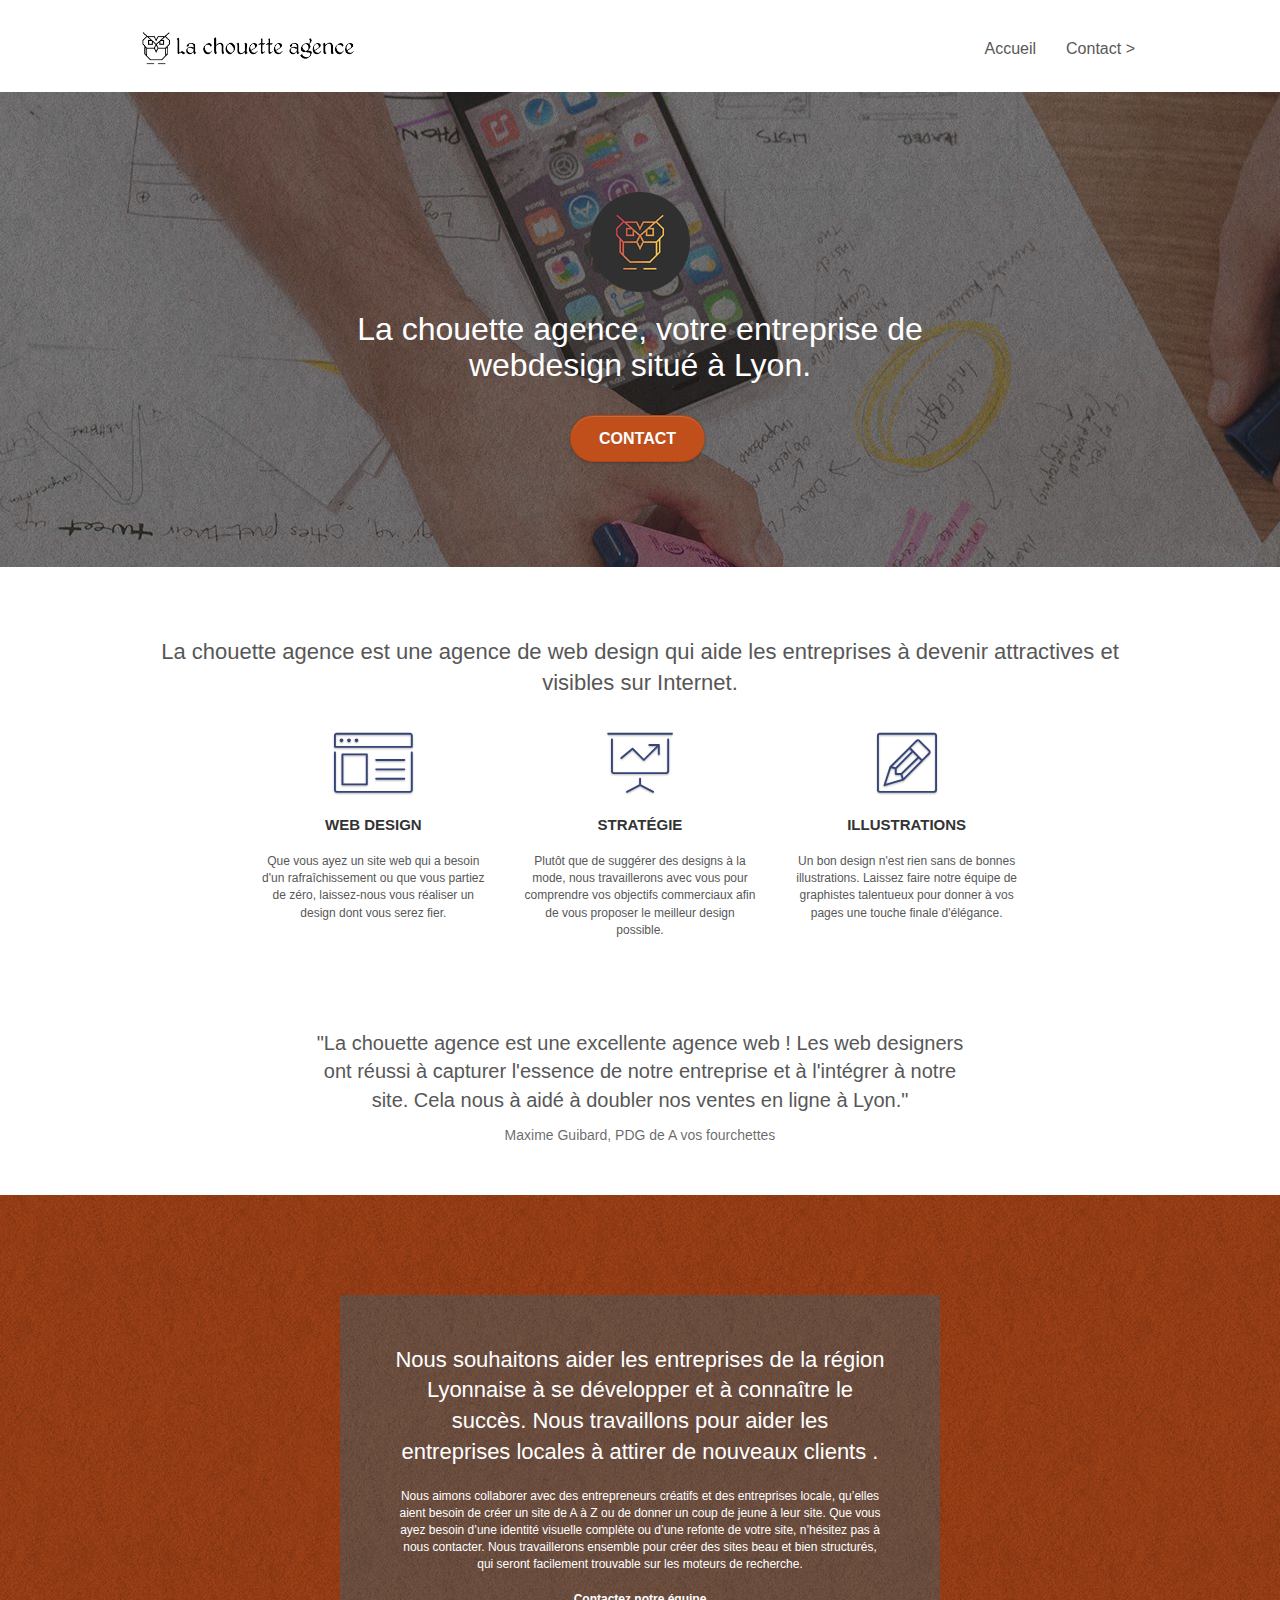
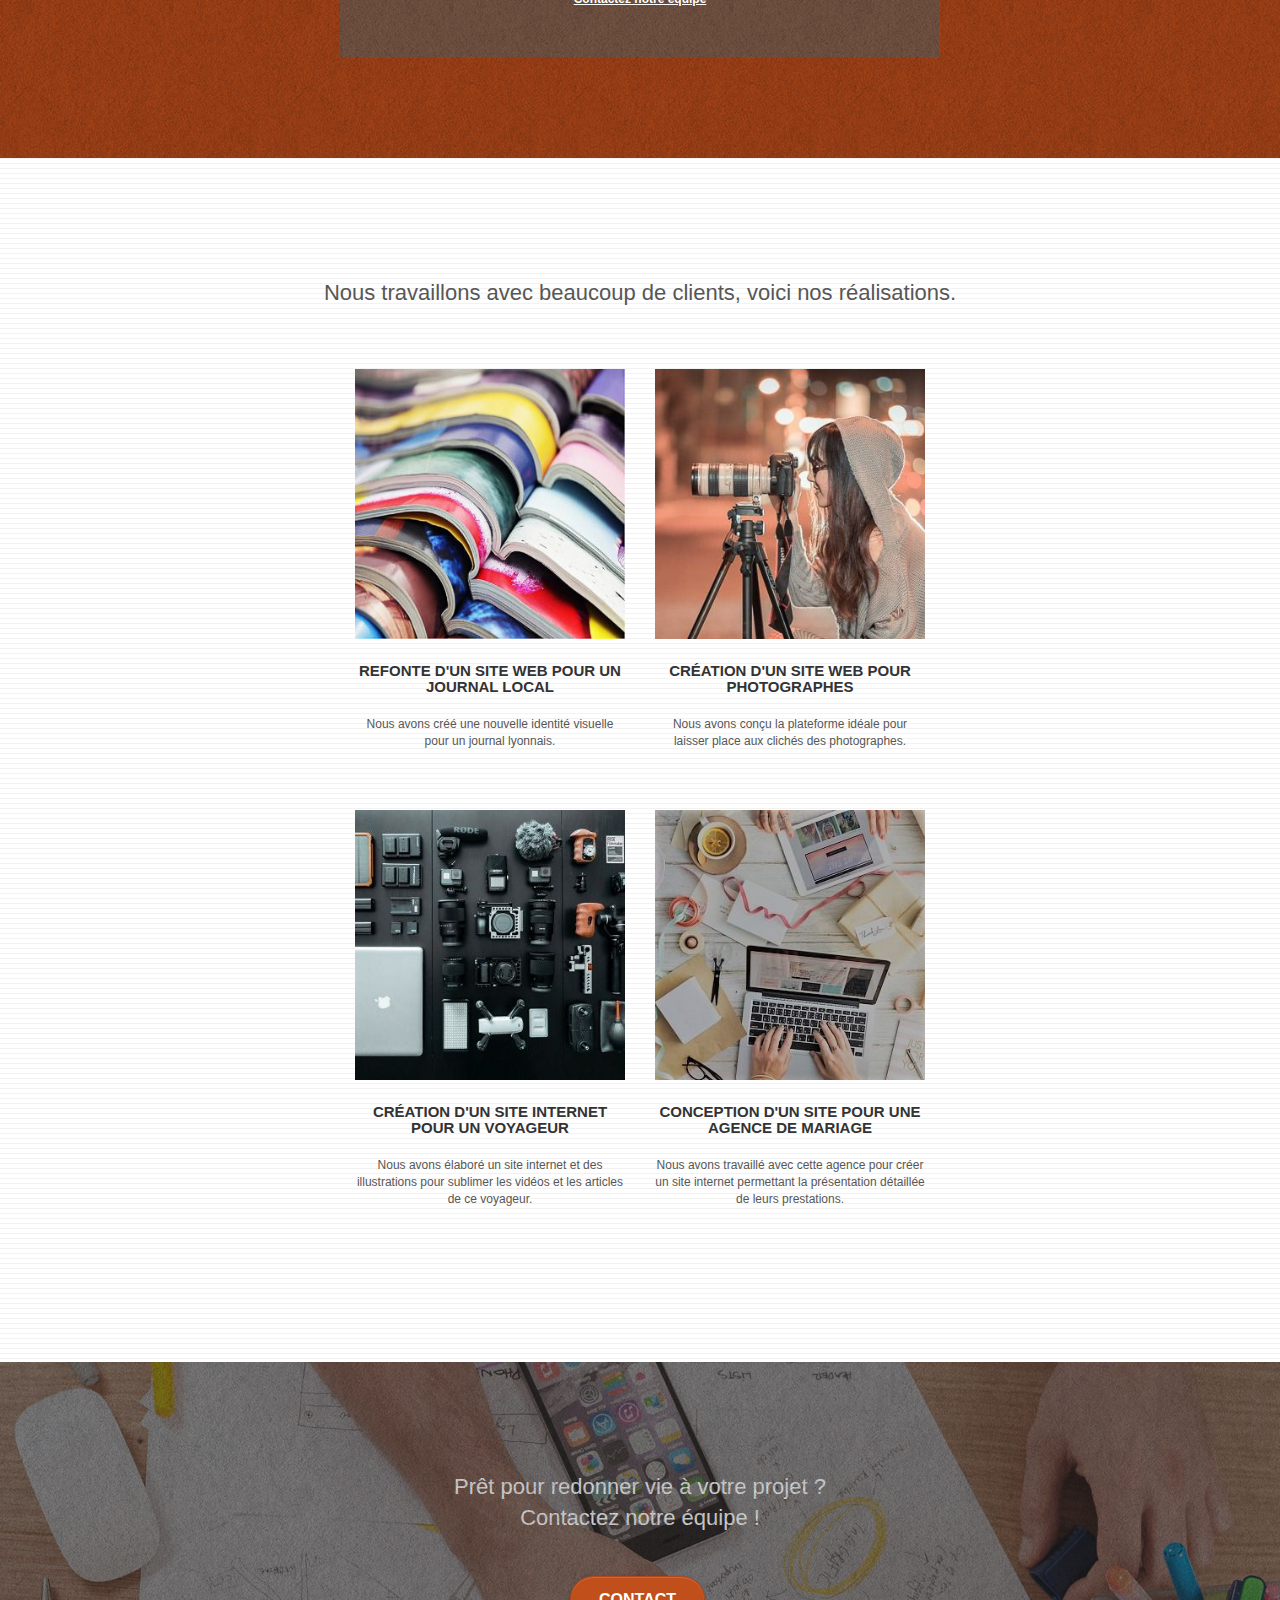
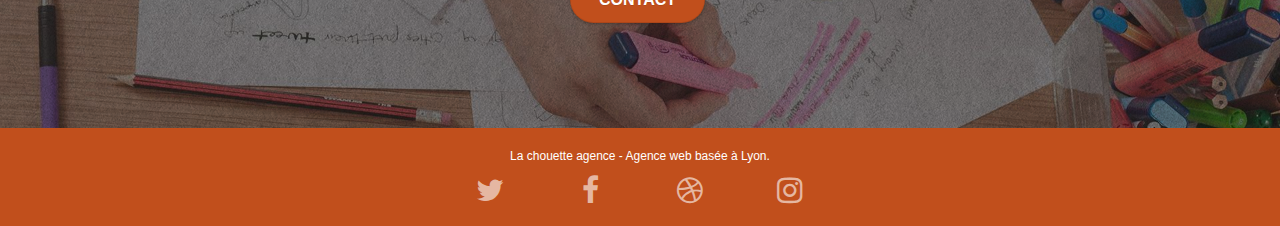
==== commit 58c7f5b7: "Correction texte h1" ====
--- a/index.html
+++ b/index.html
@@ -4,7 +4,7 @@
 
 		<!-- Global site tag (gtag.js) - Google Analytics -->
 	
-		
+
 		<!--Google analytics End-->
 
 
@@ -15,10 +15,10 @@
     <meta name="viewport" content="width=device-width, initial-scale=1.0, viewport-fit=cover">
 		<link rel="shortcut icon" type="image/png" href="favicon.jpg">
     
-	<link rel="stylesheet" type="text/css" href="./css/bootstrap.css">
-	<link rel="stylesheet" type="text/css" href="style.css">
-	<link rel="stylesheet" type="text/css" href="./css/font-awesome.css">
-	<link rel="stylesheet" type="text/css" href="./css/et-line.css">
+	<link rel="stylesheet" type="text/css" href="./css/bootstrap.min.css">
+	<link rel="stylesheet" type="text/css" href="style.min.css">
+	<link rel="stylesheet" type="text/css" href="./css/font-awesome.min.css">
+	<link rel="stylesheet" type="text/css" href="./css/et-line.min.css">
 	
     <title>Entreprise webdesign Lyon - La Chouette Agence</title>
     
@@ -60,9 +60,9 @@
 	<div class="container bloc-lg">
 		<div class="row tight-width-whitespace">
 			<div class="col-sm-12">
-				<img src="img/logo.png" class="center-block image-resize-mode" width="100" alt="La chouette agence, agence web paris, création logo paris" />
+				<img  src="img/logo.png" class="center-block image-resize-mode" width="100" alt="La chouette agence, agence web paris, création logo paris" />
 				<h1 class="text-center hero-bloc-text tc-white ">
-					La chouette agence, vostre entreprise de webdesign situé à Lyon.
+					La chouette agence, votre entreprise de webdesign situé à Lyon.
 				</h1>
 				<div class="text-center">
 					<a href="contact.html" class="btn btn-lg btn-clean btn-rd cta-hero btn-atomic-tangerine" id="cta-hero">Contact</a>
@@ -168,7 +168,7 @@
 		</div>
 		<div class="row tight-width-whitespace portfolio-row">
 			<div class="col-sm-6">
-				<a class="imgPortfolio" href="#" data-lightbox="img/1.jpg" data-gallery-id="gallery-1"
+				<a href="#" data-lightbox="img/1.jpg" data-gallery-id="gallery-1"
 					data-caption="Refonte d'un site web pour un journal local" data-frame="snapshot-lb"><img
 						src="img/1.jpg" alt="pile de livres" class="img-responsive portfolio-thumb" /></a>
 				<h3 class="mg-md text-center">
@@ -277,10 +277,10 @@
 </div>
 <!-- Principal conteneur END -->
 <!--JavaScript-->
-<script src="./js/jquery-2.1.0.js"></script>
-<script src="./js/bootstrap.js"></script>
-<script src="./js/blocs.js"></script>
-<script src="./js/jquery.touchSwipe.js" defer></script>
+<script src="./js/jquery-2.1.0.min.js"></script>
+<script src="./js/bootstrap.min.js"></script>
+<script src="./js/blocs.min.js"></script>
+<script src="./js/jquery.touchSwipe.min.js" defer></script>
 <script src="./js/gmaps.js"></script>
 <!--JavaScript End-->
 
--- a/style.min.css
+++ b/style.min.css
@@ -0,0 +1 @@
+body{margin:0;padding:0;background:#fff;overflow-x:hidden;-webkit-font-smoothing:antialiased;-moz-osx-font-smoothing:grayscale}a,button{transition:all .3s ease-in-out;outline:0!important}a:hover{text-decoration:none;cursor:pointer}#page-loading-blocs-notifaction{position:fixed;top:0;bottom:0;width:100%;z-index:100000;background:#fff url(img/pageload-spinner.gif) no-repeat center center}a:focus{border:1px solid #000}.bloc{width:100%;clear:both;background:50% 50% no-repeat;padding:0 50px;-webkit-background-size:cover;-moz-background-size:cover;-o-background-size:cover;background-size:cover;position:relative}.bloc .container{padding-left:0;padding-right:0}.bloc-lg{padding:100px 50px}.bloc-md{padding:50px}.bloc-sm{padding:20px 50px}.bg-b-edge,.bg-bl-edge,.bg-br-edge,.bg-center,.bg-l-edge,.bg-r-edge,.bg-repeat,.bg-t-edge,.bg-tl-edge,.bg-tr-edge{-webkit-background-size:auto!important;-moz-background-size:auto!important;-o-background-size:auto!important;background-size:auto!important}.bg-repeat{background:repeat}.bg-t-edge{background:top no-repeat}.bloc-bg-texture::before{content:"";background-size:2px 2px;position:absolute;top:0;bottom:0;left:0;right:0}.texture-paper::before{background:url(img/texture-paper.png);background-size:280px 280px}.b-parallax{background-attachment:fixed}.d-bloc{color:rgba(255,255,255,.7)}.d-bloc button:hover{color:rgba(255,255,255,.9)}.d-bloc .icon-round,.d-bloc .icon-rounded,.d-bloc .icon-semi-rounded-a,.d-bloc .icon-semi-rounded-b,.d-bloc .icon-square{border-color:rgba(255,255,255,.9)}.d-bloc .divider-h span{border-color:rgba(255,255,255,.2)}.d-bloc .a-btn,.d-bloc .navbar a,.d-bloc .navbar-brand,.d-bloc a .icon-lg,.d-bloc a .icon-md,.d-bloc a .icon-sm,.d-bloc a .icon-xl,.d-bloc h1 a,.d-bloc h2 a,.d-bloc h3 a,.d-bloc h4 a,.d-bloc h5 a,.d-bloc h6 a,.d-bloc p a{color:rgba(255,255,255,.6)}.d-bloc .a-btn:hover,.d-bloc .navbar a:hover,.d-bloc .navbar-brand:hover,.d-bloc a:hover .icon-lg,.d-bloc a:hover .icon-md,.d-bloc a:hover .icon-sm,.d-bloc a:hover .icon-xl,.d-bloc h1 a:hover,.d-bloc h2 a:hover,.d-bloc h3 a:hover,.d-bloc h4 a:hover,.d-bloc h5 a:hover,.d-bloc h6 a:hover,.d-bloc p a:hover{color:rgba(255,255,255,1)}.d-bloc .navbar-toggle .icon-bar{background:rgba(255,255,255,1)}.d-bloc .btn-wire,.d-bloc .btn-wire:hover{color:rgba(255,255,255,1);border-color:rgba(255,255,255,1)}.d-bloc .panel{color:rgba(0,0,0,.5)}.d-bloc .panel button:hover{color:rgba(0,0,0,.7)}.d-bloc .panel icon{border-color:rgba(0,0,0,.7)}.d-bloc .panel .divider-h span{border-color:rgba(0,0,0,.1)}.d-bloc .panel .a-btn{color:rgba(0,0,0,.6)}.d-bloc .panel .a-btn:hover{color:rgba(0,0,0,1)}.d-bloc .panel .btn-wire,.d-bloc .panel .btn-wire:hover{color:rgba(0,0,0,.7);border-color:rgba(0,0,0,.3)}.d-bloc .panel,.l-bloc{color:rgba(0,0,0,.6)}.d-bloc .panel button:hover,.l-bloc button:hover{color:rgba(0,0,0,.7)}.l-bloc .icon-round,.l-bloc .icon-rounded,.l-bloc .icon-semi-rounded-a,.l-bloc .icon-semi-rounded-b,.l-bloc .icon-square{border-color:rgba(0,0,0,.7)}.d-bloc .panel .divider-h span,.l-bloc .divider-h span{border-color:rgba(0,0,0,.1)}.d-bloc .panel .a-btn,.l-bloc .a-btn,.l-bloc .navbar a,.l-bloc .navbar-brand,.l-bloc a .icon-lg,.l-bloc a .icon-md,.l-bloc a .icon-sm,.l-bloc a .icon-xl,.l-bloc h1 a,.l-bloc h2 a,.l-bloc h3 a,.l-bloc h4 a,.l-bloc h5 a,.l-bloc h6 a,.l-bloc p a{color:rgba(0,0,0,.6)}.d-bloc .panel .a-btn:hover,.l-bloc .a-btn:hover,.l-bloc .navbar a:hover,.l-bloc .navbar-brand:hover,.l-bloc a:hover .icon-lg,.l-bloc a:hover .icon-md,.l-bloc a:hover .icon-sm,.l-bloc a:hover .icon-xl,.l-bloc h1 a:hover,.l-bloc h2 a:hover,.l-bloc h3 a:hover,.l-bloc h4 a:hover,.l-bloc h5 a:hover,.l-bloc h6 a:hover,.l-bloc p a:hover{color:rgba(0,0,0,1)}.l-bloc .navbar-toggle .icon-bar{color:rgba(0,0,0,.6)}.d-bloc .panel .btn-wire,.d-bloc .panel .btn-wire:hover,.l-bloc .btn-wire,.l-bloc .btn-wire:hover{color:rgba(0,0,0,.7);border-color:rgba(0,0,0,.3)}.voffset{margin-top:30px}.voffset-lg{margin-top:80px}.row-no-gutters{margin-right:0;margin-left:0}.row.row-no-gutters>[class*=" col-"],.row.row-no-gutters>[class^=col-]{padding-right:0;padding-left:0}#bloc-1-hero h1{font-size:32px}.navbar{margin-bottom:0;z-index:1}.navbar-brand{height:auto;padding:3px 15px;font-size:25px;font-weight:400;font-weight:600;line-height:44px}.navbar-brand img{max-height:200px;margin:0 5px 0 0;display:inline}.navbar-brand img[src$=svg]{min-width:100px}.nav-center .navbar-brand img{margin:0}.navbar .nav{padding-top:2px;margin-right:-16px;float:right;z-index:1}.nav>li{float:left;margin-top:4px;font-size:16px}.navbar-nav .open .dropdown-menu>li>a{text-align:inherit}.nav>li a:focus,.nav>li a:hover{background:0 0}.navbar-toggle{margin:10px 10px 0 0;border:0}.navbar-toggle:hover{background:0 0!important}.navbar-toggle .icon-bar{background-color:rgba(0,0,0,.5);width:26px}.nav-invert .navbar .nav{float:left}.nav-invert .navbar-brand,.nav-invert .navbar-header{float:right;position:relative;z-index:2}@media (min-width:768px){.site-navigation{position:absolute;top:50%;right:20px;transform:translate(0,-50%);-webkit-transform:translateY(-50%)}.nav>li .dropdown-menu a,.nav>li .dropdown-menu a:hover{color:#484848}.nav-invert .site-navigation{left:0;right:0}.nav-center{text-align:center}.nav-center .navbar-header{width:100%}.nav-center .nav>li,.nav-center .navbar-brand,.nav-center .navbar-header{float:none;display:inline-block}.nav-center .site-navigation{position:relative;width:100%;right:0;margin-right:0;margin-top:20px}.nav-center.mini-nav .navbar-toggle{float:none;margin:10px auto 0}}.nav>li>.dropdown a{background:0 0!important;display:block;padding:14px 15px}nav .caret{margin:0 5px}.dropdown-menu .dropdown-menu{top:-8px;left:100%}.dropdown-menu .dropmenu-flow-right{top:100%;left:0;margin-left:-1px;border-top-left-radius:0;border-top-right-radius:0}.dropdown-menu .dropdown span{border:4px solid #000;border-top-color:transparent;border-right-color:transparent;border-bottom-color:transparent;margin:6px -5px 0 0!important;float:right}.mg-md{margin-top:10px;margin-bottom:20px}.mg-lg{margin-top:10px;margin-bottom:40px}.btn{margin:0 5px 5px 0}.btn.pull-right{margin:0 0 5px 5px}.btn-d,.btn-d:focus,.btn-d:hover{color:#fff;background:rgba(0,0,0,.3)}button{outline:0!important}.btn-rd{border-radius:40px}.btn-clean{border:1px solid rgba(0,0,0,.08);border-bottom-color:rgba(0,0,0,.1);text-shadow:0 1px 0 rgba(0,0,1,.1);box-shadow:0 1px 3px rgba(0,0,1,.25),inset 0 1px 0 0 rgba(255,255,255,.15)}.icon-md{font-size:30px!important}.icon-lg{font-size:60px!important}.sm-shadow{text-shadow:0 1px 2px rgba(0,0,0,.3)}.panel-sq,.panel-sq .panel-footer,.panel-sq .panel-heading{border-radius:0}.panel-rd{border-radius:30px}.panel-rd .panel-heading{border-radius:29px 29px 0 0}.panel-rd .panel-footer{border-radius:0 0 29px 29px}.form-control{border-color:rgba(0,0,0,.1);box-shadow:none}.scrollToTop{width:40px;height:40px;position:fixed;bottom:20px;right:20px;opacity:0;z-index:500;transition:all .3s ease-in-out}.scrollToTop span{margin-top:6px}.showScrollTop{font-size:14px;opacity:1}a[data-lightbox]{position:relative;display:block;text-align:center}a[data-lightbox]:hover::before{content:"+";font-family:HelveticaNeue-Light,"Helvetica Neue Light","Helvetica Neue",Helvetica,Arial;font-size:32px;width:50px;height:50px;margin-left:-25px;border-radius:50%;background:rgba(0,0,0,.6);color:#fff;font-weight:100;z-index:1;position:absolute;top:50%;transform:translateY(-50%);-webkit-transform:translateY(-50%)}a[data-lightbox]:hover img{opacity:.6;-webkit-animation-fill-mode:none;animation-fill-mode:none}#lightbox-modal{display:flex;align-items:center}#lightbox-modal .modal-dialog{width:90%;max-width:900px;margin:0 auto 0}#lightbox-modal .modal-dialog img{max-height:90vh;margin:0 auto}.lightbox-caption{padding:20px;color:#fff;background:rgba(0,0,0,.5);position:absolute;left:15px;right:15px;bottom:5px}.close-lightbox{color:#fff;font-size:30px;position:absolute;top:20px;right:20px;z-index:20;background:rgba(0,0,0,.5);border:none;line-height:30px;padding:0 9px 5px;opacity:.3}.close-lightbox:hover,.next-lightbox:hover,.prev-lightbox:hover{opacity:1;color:#fff}.next-lightbox,.prev-lightbox{font-size:20px;color:rgba(255,255,255,.9);background:rgba(0,0,0,.5);transition:all .2s ease-in-out;position:absolute;top:45%;z-index:1;opacity:.4}.next-lightbox{padding:6px 8px 1px 13px;right:25px}.prev-lightbox{padding:6px 13px 1px 10px;left:25px}.snapshot-lb .modal-body{padding-bottom:45px}.snapshot-lb .lightbox-caption{padding:0;color:rgba(0,0,0,.5);background:0 0}.btn,a,h1,h2,h3,h4,h5,h6,label,p{font-family:helvetica;font-weight:400;color:#575757!important}.container{max-width:1000px}.hero-bloc-text{font-size:38px}.hero-bloc-text-sub{font-size:36px}.statement-bloc-text{line-height:26px;font-style:italic;font-size:20px;text-align:center;font-weight:lighter;max-width:520px;margin:auto auto auto auto}p{font-size:12px}.tight-width-whitespace{max-width:600px;margin:auto auto auto auto}.h1{font-size:20px;font-family:"Open Sans"}.cta-hero{margin-top:22px;color:#fff!important;text-transform:uppercase;padding:12px 28px 12px 28px;font-size:16px;font-weight:700}.social{max-width:400px;margin:auto auto auto auto}h2{font-size:22px;line-height:1.4em}h3{font-size:15px;text-transform:uppercase;font-weight:700;color:#333!important}.med-width-whitespace{max-width:800px;margin:auto auto auto auto;box-shadow:0 0 0 #000}h1{color:#333!important}h4{color:#333!important}.icons{margin-bottom:14px;margin-top:24px}.white{color:#fff!important}.portfolio-thumb{margin-bottom:24px}.portfolio-row{margin-bottom:44px;margin-top:50px}.avatar{box-shadow:0 4px 9px rgba(0,0,0,.3)}.black-background{background-color:rgba(115,111,104,.7);padding:40px 40px 40px 40px}.bold-link{font-weight:900;text-decoration:underline!important}.bgc-white{background-color:#fff}.bgc-dark-slate-blue{background-color:#364577}.bgc-atomic-tangerine{background-color:#c14f1c}.tc-white{color:#fff!important}.btn-atomic-tangerine{background:#c14f1c;color:#fff!important}.btn-atomic-tangerine:hover{background:#c27956!important;color:#fff!important}.ltc-white{color:#fff!important}.ltc-white:hover{color:#ccc!important}.ltc-atomic-tangerine{color:#c14f1c!important}.ltc-atomic-tangerine:hover{color:#c27956!important}.icon-dark-slate-blue{color:#364577!important;border-color:#364577!important}.bg-dots-bg{background-image:url(img/dots-bg.png)}.bg-lines-h2-bg{background-image:url(img/lines-h2-bg.png)}.bg-banniere{background-image:url(img/la-chouette-agence-banniere.jpg)}.bg-presentation{background-image:url(img/image-de-presentation.jpg)}@media (max-width:1024px){.bloc{padding-left:20px;padding-right:20px}.bloc-tile-2.full-width-bloc .container,.bloc-tile-3.full-width-bloc .container,.bloc-tile-4.full-width-bloc .container,.bloc.full-width-bloc{padding-left:0;padding-right:0}}@media (max-width:992px) and (min-width:768px){.navbar .nav{max-width:80%}.nav-center.navbar .nav{max-width:100%}}@media only screen and (min-width:768px) and (max-width:1024px) and (orientation:landscape){.b-parallax{background-attachment:scroll}}@media only screen and (min-width:1024px) and (max-width:1366px) and (-webkit-min-device-pixel-ratio:1.5){.b-parallax{background-attachment:scroll}}@media (max-width:991px){.container{width:100%}.b-parallax{background-attachment:scroll}#hero-bloc,.page-container{overflow-x:hidden;position:relative}.bloc-group,.bloc-group .bloc{display:block;width:100%}.bloc-fill-screen .fill-bloc-bottom-edge,.bloc-fill-screen .fill-bloc-top-edge{padding:0 20px}}@media (max-width:767px){.page-container{overflow-x:hidden;position:relative}#disqus_thread,h1,h2,h3,h4,h5,h6,p{padding-left:10px!important;padding-right:10px!important}.b-parallax{background-attachment:scroll}.navbar .nav{padding-top:0;border-top:1px solid rgba(0,0,0,.2);float:none!important}.navbar.row{margin-left:0;margin-right:0}.site-navigation{position:inherit;transform:none;-webkit-transform:none;-ms-transform:none}.nav>li{margin-top:0;border-bottom:1px solid rgba(0,0,0,.1);background:rgba(0,0,0,.05);text-align:left;padding-left:15px;width:100%}.nav>li:hover{background:rgba(0,0,0,.08)}.dropdown .dropdown a .caret{float:none;margin:5px 0 0 10px!important;border:4px solid #000;border-bottom-color:transparent;border-right-color:transparent;border-left-color:transparent}#hero-bloc .navbar .nav{background:rgba(0,0,0,.8)}#hero-bloc .navbar .nav a{color:rgba(255,255,255,.6)}.hero{padding:50px 0}.hero-nav{left:-1px;right:-1px}.navbar-collapse{padding:0;overflow-x:hidden;-webkit-box-shadow:none;box-shadow:none}.navbar-brand img{max-height:40px;width:auto}.nav-invert .navbar-header{float:none;width:100%}.nav-invert .navbar-toggle{float:left;margin-left:10px}.bloc{padding-left:0;padding-right:0}.bloc-lg,.bloc-xl,.bloc-xxl{padding:40px 0}.bloc-md,.bloc-sm{padding-left:0;padding-right:0}.bloc-fill-screen .fill-bloc-bottom-edge,.bloc-fill-screen .fill-bloc-top-edge,.bloc-tile-2 .container,.bloc-tile-3 .container,.bloc-tile-4 .container{padding-left:0;padding-right:0}.a-block{padding:0 10px}.btn-dwn{display:none}.voffset{margin-top:5px}.voffset-md{margin-top:20px}.voffset-lg{margin-top:30px}form{padding:5px}.close-lightbox{display:inline-block}.blocsapp-device-iphone5{background-size:216px 425px;padding-top:60px;width:216px;height:425px}.blocsapp-device-iphone5 img{width:180px;height:320px}}@media (max-width:400px){.bloc{padding-left:0;padding-right:0}}@media (max-width:767px){.bloc-mob-center-text{text-align:center}}.services{font-size:2rem;padding:0 22%}.citation{font-size:2rem}.citation+p{font-size:1.5rem}.link_name{color:inherit}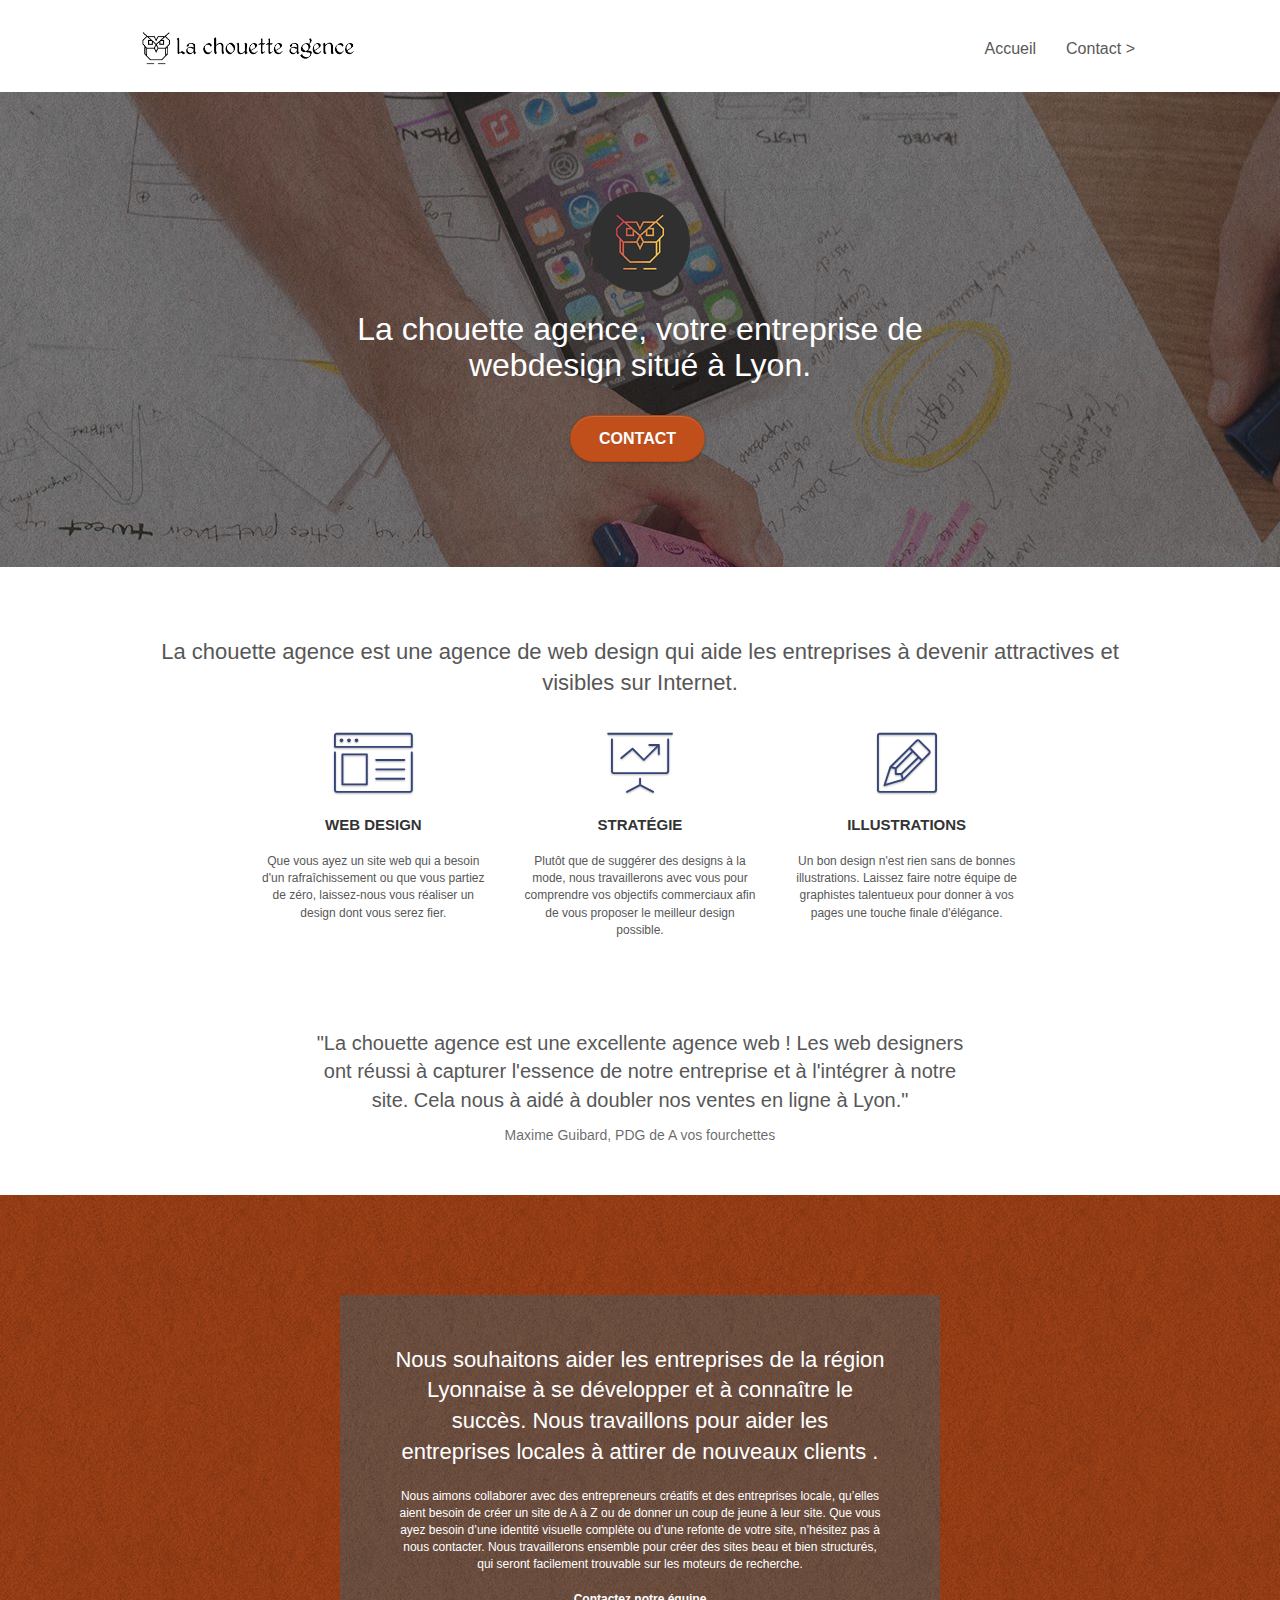
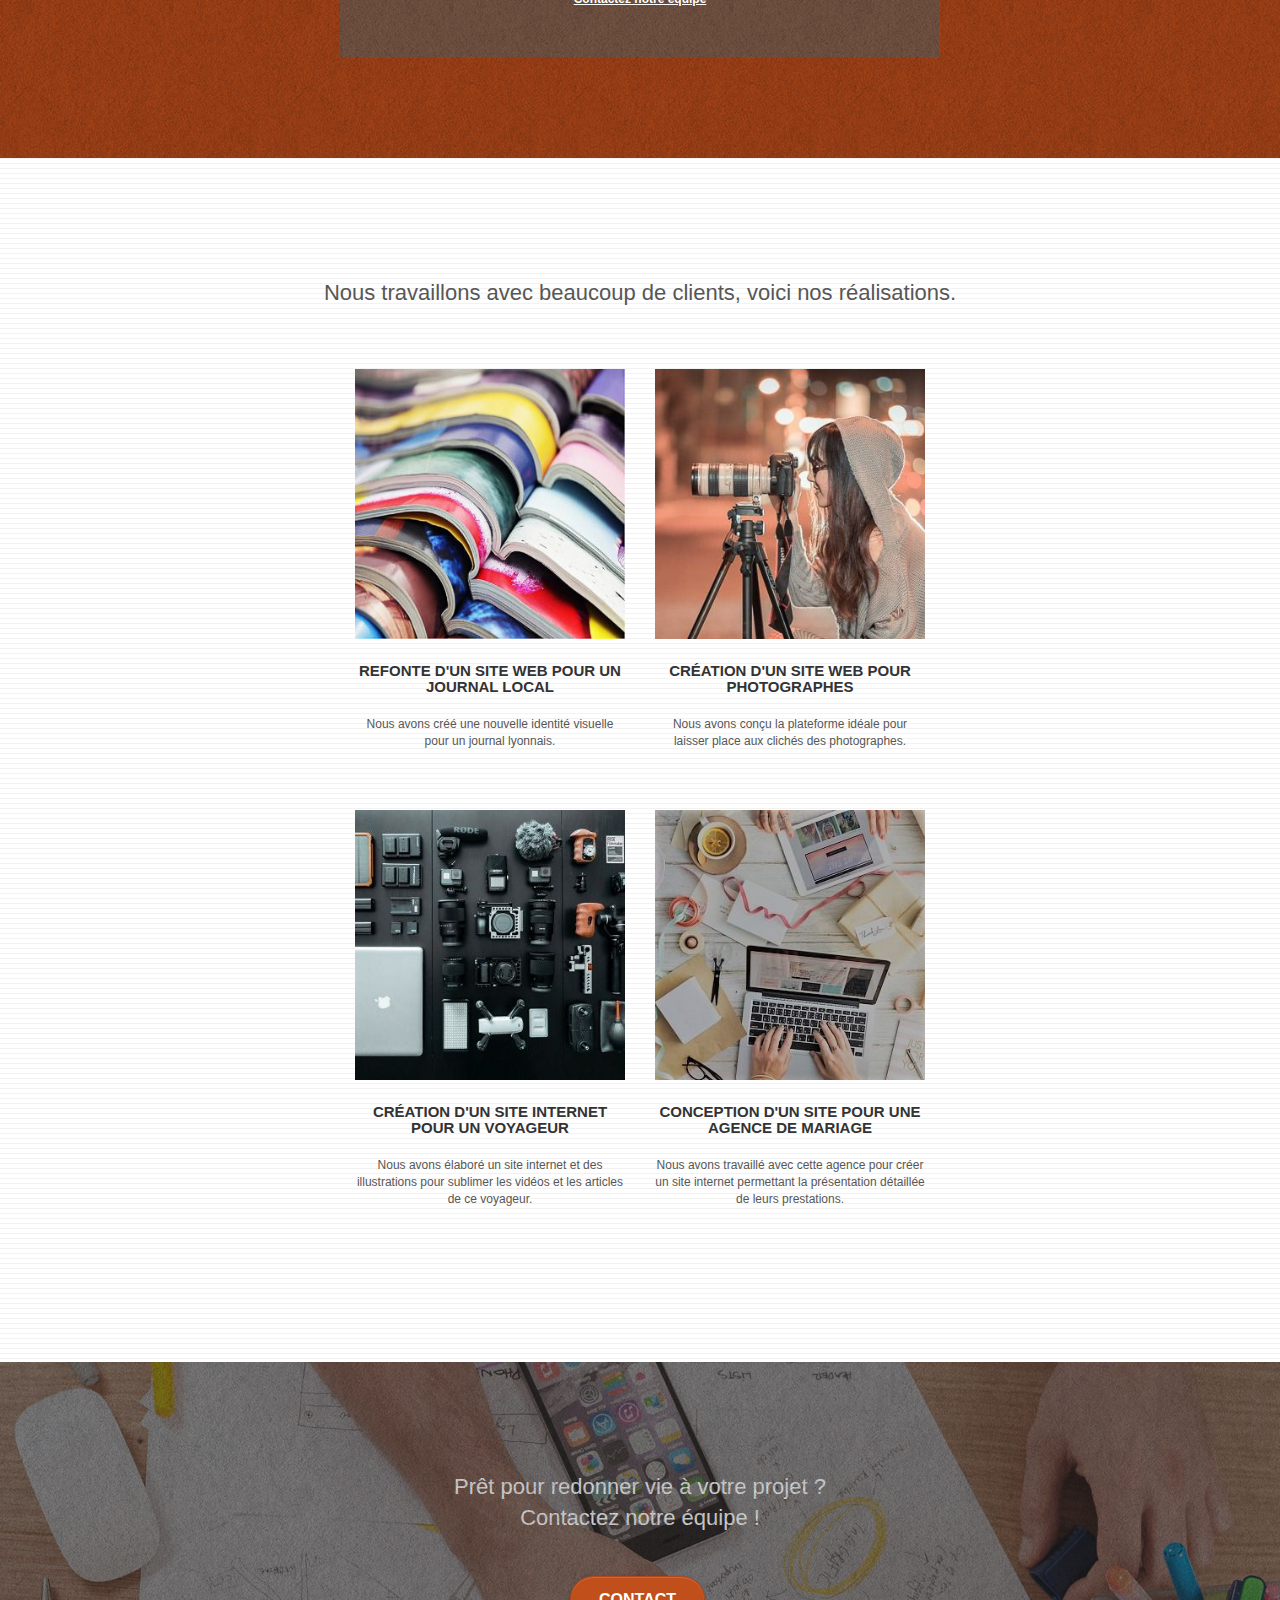
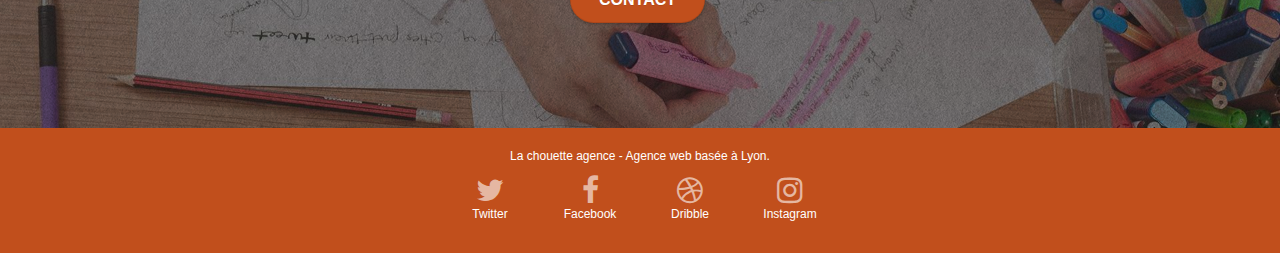
==== commit fd8f0bd6: "modifications soutenance" ====
--- a/index.html
+++ b/index.html
@@ -249,22 +249,22 @@
 				<div class="row row-no-gutters social">
 					<div class="col-sm-3">
 						<div class="text-center">
-							<a class="social" href="index.html"><span class="fa fa-twitter icon-md"></span></a>
-						</div>
-					</div>
-					<div class="col-sm-3">
-						<div class="text-center">
-							<a class="social" href="index.html"><span class="fa fa-facebook icon-md"></span></a>
-						</div>
-					</div>
-					<div class="col-sm-3">
-						<div class="text-center">
-							<a class="social" href="index.html"><span class="fa fa-dribbble icon-md"></span></a>
-						</div>
-					</div>
-					<div class="col-sm-3">
-						<div class="text-center">
-							<a class="social" href="index.html"><span class="fa fa-instagram icon-md"></span></a>
+							<a class="social" href="index.html"><span aria-label="Suivez-nous sur Twitter" class="fa fa-twitter icon-md"></span><p class="link_name white">Twitter</p></a>
+						</div>
+					</div>
+					<div class="col-sm-3">
+						<div class="text-center">
+							<a class="social" href="index.html"><span aria-label="Suivez-nous sur Facebook" class="fa fa-facebook icon-md"></span><p class="link_name white">Facebook</p></a>
+						</div>
+					</div>
+					<div class="col-sm-3">
+						<div class="text-center">
+							<a class="social" href="index.html"><span aria-label="Suivez-nous sur Dribble" class="fa fa-dribbble icon-md"></span><p class="link_name white">Dribble</p></a>
+						</div>
+					</div>
+					<div class="col-sm-3">
+						<div class="text-center">
+							<a class="social" href="index.html"><span aria-label="Suivez-nous sur Instagram" class="fa fa-instagram icon-md"></span><p class="link_name white">Instagram</p></a>
 						</div>
 					</div>	
 					</div>
--- a/style.min.css
+++ b/style.min.css
@@ -1 +1 @@
-body{margin:0;padding:0;background:#fff;overflow-x:hidden;-webkit-font-smoothing:antialiased;-moz-osx-font-smoothing:grayscale}a,button{transition:all .3s ease-in-out;outline:0!important}a:hover{text-decoration:none;cursor:pointer}#page-loading-blocs-notifaction{position:fixed;top:0;bottom:0;width:100%;z-index:100000;background:#fff url(img/pageload-spinner.gif) no-repeat center center}a:focus{border:1px solid #000}.bloc{width:100%;clear:both;background:50% 50% no-repeat;padding:0 50px;-webkit-background-size:cover;-moz-background-size:cover;-o-background-size:cover;background-size:cover;position:relative}.bloc .container{padding-left:0;padding-right:0}.bloc-lg{padding:100px 50px}.bloc-md{padding:50px}.bloc-sm{padding:20px 50px}.bg-b-edge,.bg-bl-edge,.bg-br-edge,.bg-center,.bg-l-edge,.bg-r-edge,.bg-repeat,.bg-t-edge,.bg-tl-edge,.bg-tr-edge{-webkit-background-size:auto!important;-moz-background-size:auto!important;-o-background-size:auto!important;background-size:auto!important}.bg-repeat{background:repeat}.bg-t-edge{background:top no-repeat}.bloc-bg-texture::before{content:"";background-size:2px 2px;position:absolute;top:0;bottom:0;left:0;right:0}.texture-paper::before{background:url(img/texture-paper.png);background-size:280px 280px}.b-parallax{background-attachment:fixed}.d-bloc{color:rgba(255,255,255,.7)}.d-bloc button:hover{color:rgba(255,255,255,.9)}.d-bloc .icon-round,.d-bloc .icon-rounded,.d-bloc .icon-semi-rounded-a,.d-bloc .icon-semi-rounded-b,.d-bloc .icon-square{border-color:rgba(255,255,255,.9)}.d-bloc .divider-h span{border-color:rgba(255,255,255,.2)}.d-bloc .a-btn,.d-bloc .navbar a,.d-bloc .navbar-brand,.d-bloc a .icon-lg,.d-bloc a .icon-md,.d-bloc a .icon-sm,.d-bloc a .icon-xl,.d-bloc h1 a,.d-bloc h2 a,.d-bloc h3 a,.d-bloc h4 a,.d-bloc h5 a,.d-bloc h6 a,.d-bloc p a{color:rgba(255,255,255,.6)}.d-bloc .a-btn:hover,.d-bloc .navbar a:hover,.d-bloc .navbar-brand:hover,.d-bloc a:hover .icon-lg,.d-bloc a:hover .icon-md,.d-bloc a:hover .icon-sm,.d-bloc a:hover .icon-xl,.d-bloc h1 a:hover,.d-bloc h2 a:hover,.d-bloc h3 a:hover,.d-bloc h4 a:hover,.d-bloc h5 a:hover,.d-bloc h6 a:hover,.d-bloc p a:hover{color:rgba(255,255,255,1)}.d-bloc .navbar-toggle .icon-bar{background:rgba(255,255,255,1)}.d-bloc .btn-wire,.d-bloc .btn-wire:hover{color:rgba(255,255,255,1);border-color:rgba(255,255,255,1)}.d-bloc .panel{color:rgba(0,0,0,.5)}.d-bloc .panel button:hover{color:rgba(0,0,0,.7)}.d-bloc .panel icon{border-color:rgba(0,0,0,.7)}.d-bloc .panel .divider-h span{border-color:rgba(0,0,0,.1)}.d-bloc .panel .a-btn{color:rgba(0,0,0,.6)}.d-bloc .panel .a-btn:hover{color:rgba(0,0,0,1)}.d-bloc .panel .btn-wire,.d-bloc .panel .btn-wire:hover{color:rgba(0,0,0,.7);border-color:rgba(0,0,0,.3)}.d-bloc .panel,.l-bloc{color:rgba(0,0,0,.6)}.d-bloc .panel button:hover,.l-bloc button:hover{color:rgba(0,0,0,.7)}.l-bloc .icon-round,.l-bloc .icon-rounded,.l-bloc .icon-semi-rounded-a,.l-bloc .icon-semi-rounded-b,.l-bloc .icon-square{border-color:rgba(0,0,0,.7)}.d-bloc .panel .divider-h span,.l-bloc .divider-h span{border-color:rgba(0,0,0,.1)}.d-bloc .panel .a-btn,.l-bloc .a-btn,.l-bloc .navbar a,.l-bloc .navbar-brand,.l-bloc a .icon-lg,.l-bloc a .icon-md,.l-bloc a .icon-sm,.l-bloc a .icon-xl,.l-bloc h1 a,.l-bloc h2 a,.l-bloc h3 a,.l-bloc h4 a,.l-bloc h5 a,.l-bloc h6 a,.l-bloc p a{color:rgba(0,0,0,.6)}.d-bloc .panel .a-btn:hover,.l-bloc .a-btn:hover,.l-bloc .navbar a:hover,.l-bloc .navbar-brand:hover,.l-bloc a:hover .icon-lg,.l-bloc a:hover .icon-md,.l-bloc a:hover .icon-sm,.l-bloc a:hover .icon-xl,.l-bloc h1 a:hover,.l-bloc h2 a:hover,.l-bloc h3 a:hover,.l-bloc h4 a:hover,.l-bloc h5 a:hover,.l-bloc h6 a:hover,.l-bloc p a:hover{color:rgba(0,0,0,1)}.l-bloc .navbar-toggle .icon-bar{color:rgba(0,0,0,.6)}.d-bloc .panel .btn-wire,.d-bloc .panel .btn-wire:hover,.l-bloc .btn-wire,.l-bloc .btn-wire:hover{color:rgba(0,0,0,.7);border-color:rgba(0,0,0,.3)}.voffset{margin-top:30px}.voffset-lg{margin-top:80px}.row-no-gutters{margin-right:0;margin-left:0}.row.row-no-gutters>[class*=" col-"],.row.row-no-gutters>[class^=col-]{padding-right:0;padding-left:0}#bloc-1-hero h1{font-size:32px}.navbar{margin-bottom:0;z-index:1}.navbar-brand{height:auto;padding:3px 15px;font-size:25px;font-weight:400;font-weight:600;line-height:44px}.navbar-brand img{max-height:200px;margin:0 5px 0 0;display:inline}.navbar-brand img[src$=svg]{min-width:100px}.nav-center .navbar-brand img{margin:0}.navbar .nav{padding-top:2px;margin-right:-16px;float:right;z-index:1}.nav>li{float:left;margin-top:4px;font-size:16px}.navbar-nav .open .dropdown-menu>li>a{text-align:inherit}.nav>li a:focus,.nav>li a:hover{background:0 0}.navbar-toggle{margin:10px 10px 0 0;border:0}.navbar-toggle:hover{background:0 0!important}.navbar-toggle .icon-bar{background-color:rgba(0,0,0,.5);width:26px}.nav-invert .navbar .nav{float:left}.nav-invert .navbar-brand,.nav-invert .navbar-header{float:right;position:relative;z-index:2}@media (min-width:768px){.site-navigation{position:absolute;top:50%;right:20px;transform:translate(0,-50%);-webkit-transform:translateY(-50%)}.nav>li .dropdown-menu a,.nav>li .dropdown-menu a:hover{color:#484848}.nav-invert .site-navigation{left:0;right:0}.nav-center{text-align:center}.nav-center .navbar-header{width:100%}.nav-center .nav>li,.nav-center .navbar-brand,.nav-center .navbar-header{float:none;display:inline-block}.nav-center .site-navigation{position:relative;width:100%;right:0;margin-right:0;margin-top:20px}.nav-center.mini-nav .navbar-toggle{float:none;margin:10px auto 0}}.nav>li>.dropdown a{background:0 0!important;display:block;padding:14px 15px}nav .caret{margin:0 5px}.dropdown-menu .dropdown-menu{top:-8px;left:100%}.dropdown-menu .dropmenu-flow-right{top:100%;left:0;margin-left:-1px;border-top-left-radius:0;border-top-right-radius:0}.dropdown-menu .dropdown span{border:4px solid #000;border-top-color:transparent;border-right-color:transparent;border-bottom-color:transparent;margin:6px -5px 0 0!important;float:right}.mg-md{margin-top:10px;margin-bottom:20px}.mg-lg{margin-top:10px;margin-bottom:40px}.btn{margin:0 5px 5px 0}.btn.pull-right{margin:0 0 5px 5px}.btn-d,.btn-d:focus,.btn-d:hover{color:#fff;background:rgba(0,0,0,.3)}button{outline:0!important}.btn-rd{border-radius:40px}.btn-clean{border:1px solid rgba(0,0,0,.08);border-bottom-color:rgba(0,0,0,.1);text-shadow:0 1px 0 rgba(0,0,1,.1);box-shadow:0 1px 3px rgba(0,0,1,.25),inset 0 1px 0 0 rgba(255,255,255,.15)}.icon-md{font-size:30px!important}.icon-lg{font-size:60px!important}.sm-shadow{text-shadow:0 1px 2px rgba(0,0,0,.3)}.panel-sq,.panel-sq .panel-footer,.panel-sq .panel-heading{border-radius:0}.panel-rd{border-radius:30px}.panel-rd .panel-heading{border-radius:29px 29px 0 0}.panel-rd .panel-footer{border-radius:0 0 29px 29px}.form-control{border-color:rgba(0,0,0,.1);box-shadow:none}.scrollToTop{width:40px;height:40px;position:fixed;bottom:20px;right:20px;opacity:0;z-index:500;transition:all .3s ease-in-out}.scrollToTop span{margin-top:6px}.showScrollTop{font-size:14px;opacity:1}a[data-lightbox]{position:relative;display:block;text-align:center}a[data-lightbox]:hover::before{content:"+";font-family:HelveticaNeue-Light,"Helvetica Neue Light","Helvetica Neue",Helvetica,Arial;font-size:32px;width:50px;height:50px;margin-left:-25px;border-radius:50%;background:rgba(0,0,0,.6);color:#fff;font-weight:100;z-index:1;position:absolute;top:50%;transform:translateY(-50%);-webkit-transform:translateY(-50%)}a[data-lightbox]:hover img{opacity:.6;-webkit-animation-fill-mode:none;animation-fill-mode:none}#lightbox-modal{display:flex;align-items:center}#lightbox-modal .modal-dialog{width:90%;max-width:900px;margin:0 auto 0}#lightbox-modal .modal-dialog img{max-height:90vh;margin:0 auto}.lightbox-caption{padding:20px;color:#fff;background:rgba(0,0,0,.5);position:absolute;left:15px;right:15px;bottom:5px}.close-lightbox{color:#fff;font-size:30px;position:absolute;top:20px;right:20px;z-index:20;background:rgba(0,0,0,.5);border:none;line-height:30px;padding:0 9px 5px;opacity:.3}.close-lightbox:hover,.next-lightbox:hover,.prev-lightbox:hover{opacity:1;color:#fff}.next-lightbox,.prev-lightbox{font-size:20px;color:rgba(255,255,255,.9);background:rgba(0,0,0,.5);transition:all .2s ease-in-out;position:absolute;top:45%;z-index:1;opacity:.4}.next-lightbox{padding:6px 8px 1px 13px;right:25px}.prev-lightbox{padding:6px 13px 1px 10px;left:25px}.snapshot-lb .modal-body{padding-bottom:45px}.snapshot-lb .lightbox-caption{padding:0;color:rgba(0,0,0,.5);background:0 0}.btn,a,h1,h2,h3,h4,h5,h6,label,p{font-family:helvetica;font-weight:400;color:#575757!important}.container{max-width:1000px}.hero-bloc-text{font-size:38px}.hero-bloc-text-sub{font-size:36px}.statement-bloc-text{line-height:26px;font-style:italic;font-size:20px;text-align:center;font-weight:lighter;max-width:520px;margin:auto auto auto auto}p{font-size:12px}.tight-width-whitespace{max-width:600px;margin:auto auto auto auto}.h1{font-size:20px;font-family:"Open Sans"}.cta-hero{margin-top:22px;color:#fff!important;text-transform:uppercase;padding:12px 28px 12px 28px;font-size:16px;font-weight:700}.social{max-width:400px;margin:auto auto auto auto}h2{font-size:22px;line-height:1.4em}h3{font-size:15px;text-transform:uppercase;font-weight:700;color:#333!important}.med-width-whitespace{max-width:800px;margin:auto auto auto auto;box-shadow:0 0 0 #000}h1{color:#333!important}h4{color:#333!important}.icons{margin-bottom:14px;margin-top:24px}.white{color:#fff!important}.portfolio-thumb{margin-bottom:24px}.portfolio-row{margin-bottom:44px;margin-top:50px}.avatar{box-shadow:0 4px 9px rgba(0,0,0,.3)}.black-background{background-color:rgba(115,111,104,.7);padding:40px 40px 40px 40px}.bold-link{font-weight:900;text-decoration:underline!important}.bgc-white{background-color:#fff}.bgc-dark-slate-blue{background-color:#364577}.bgc-atomic-tangerine{background-color:#c14f1c}.tc-white{color:#fff!important}.btn-atomic-tangerine{background:#c14f1c;color:#fff!important}.btn-atomic-tangerine:hover{background:#c27956!important;color:#fff!important}.ltc-white{color:#fff!important}.ltc-white:hover{color:#ccc!important}.ltc-atomic-tangerine{color:#c14f1c!important}.ltc-atomic-tangerine:hover{color:#c27956!important}.icon-dark-slate-blue{color:#364577!important;border-color:#364577!important}.bg-dots-bg{background-image:url(img/dots-bg.png)}.bg-lines-h2-bg{background-image:url(img/lines-h2-bg.png)}.bg-banniere{background-image:url(img/la-chouette-agence-banniere.jpg)}.bg-presentation{background-image:url(img/image-de-presentation.jpg)}@media (max-width:1024px){.bloc{padding-left:20px;padding-right:20px}.bloc-tile-2.full-width-bloc .container,.bloc-tile-3.full-width-bloc .container,.bloc-tile-4.full-width-bloc .container,.bloc.full-width-bloc{padding-left:0;padding-right:0}}@media (max-width:992px) and (min-width:768px){.navbar .nav{max-width:80%}.nav-center.navbar .nav{max-width:100%}}@media only screen and (min-width:768px) and (max-width:1024px) and (orientation:landscape){.b-parallax{background-attachment:scroll}}@media only screen and (min-width:1024px) and (max-width:1366px) and (-webkit-min-device-pixel-ratio:1.5){.b-parallax{background-attachment:scroll}}@media (max-width:991px){.container{width:100%}.b-parallax{background-attachment:scroll}#hero-bloc,.page-container{overflow-x:hidden;position:relative}.bloc-group,.bloc-group .bloc{display:block;width:100%}.bloc-fill-screen .fill-bloc-bottom-edge,.bloc-fill-screen .fill-bloc-top-edge{padding:0 20px}}@media (max-width:767px){.page-container{overflow-x:hidden;position:relative}#disqus_thread,h1,h2,h3,h4,h5,h6,p{padding-left:10px!important;padding-right:10px!important}.b-parallax{background-attachment:scroll}.navbar .nav{padding-top:0;border-top:1px solid rgba(0,0,0,.2);float:none!important}.navbar.row{margin-left:0;margin-right:0}.site-navigation{position:inherit;transform:none;-webkit-transform:none;-ms-transform:none}.nav>li{margin-top:0;border-bottom:1px solid rgba(0,0,0,.1);background:rgba(0,0,0,.05);text-align:left;padding-left:15px;width:100%}.nav>li:hover{background:rgba(0,0,0,.08)}.dropdown .dropdown a .caret{float:none;margin:5px 0 0 10px!important;border:4px solid #000;border-bottom-color:transparent;border-right-color:transparent;border-left-color:transparent}#hero-bloc .navbar .nav{background:rgba(0,0,0,.8)}#hero-bloc .navbar .nav a{color:rgba(255,255,255,.6)}.hero{padding:50px 0}.hero-nav{left:-1px;right:-1px}.navbar-collapse{padding:0;overflow-x:hidden;-webkit-box-shadow:none;box-shadow:none}.navbar-brand img{max-height:40px;width:auto}.nav-invert .navbar-header{float:none;width:100%}.nav-invert .navbar-toggle{float:left;margin-left:10px}.bloc{padding-left:0;padding-right:0}.bloc-lg,.bloc-xl,.bloc-xxl{padding:40px 0}.bloc-md,.bloc-sm{padding-left:0;padding-right:0}.bloc-fill-screen .fill-bloc-bottom-edge,.bloc-fill-screen .fill-bloc-top-edge,.bloc-tile-2 .container,.bloc-tile-3 .container,.bloc-tile-4 .container{padding-left:0;padding-right:0}.a-block{padding:0 10px}.btn-dwn{display:none}.voffset{margin-top:5px}.voffset-md{margin-top:20px}.voffset-lg{margin-top:30px}form{padding:5px}.close-lightbox{display:inline-block}.blocsapp-device-iphone5{background-size:216px 425px;padding-top:60px;width:216px;height:425px}.blocsapp-device-iphone5 img{width:180px;height:320px}}@media (max-width:400px){.bloc{padding-left:0;padding-right:0}}@media (max-width:767px){.bloc-mob-center-text{text-align:center}}.services{font-size:2rem;padding:0 22%}.citation{font-size:2rem}.citation+p{font-size:1.5rem}.link_name{color:inherit}+body{margin:0;padding:0;background:#fff;overflow-x:hidden;-webkit-font-smoothing:antialiased;-moz-osx-font-smoothing:grayscale}a,button{transition:all .3s ease-in-out;outline:0!important}a:hover{text-decoration:none;cursor:pointer}#page-loading-blocs-notifaction{position:fixed;top:0;bottom:0;width:100%;z-index:100000;background:#fff url(img/pageload-spinner.gif) no-repeat center center}a:focus{border:1px solid #000}.bloc{width:100%;clear:both;background:50% 50% no-repeat;-webkit-background-size:cover;-moz-background-size:cover;-o-background-size:cover;background-size:cover;position:relative}.bloc .container{padding-left:0;padding-right:0}.bloc-lg{padding:100px 50px}.bloc-md{padding:50px}.bloc-sm{padding:20px 50px}.bg-b-edge,.bg-bl-edge,.bg-br-edge,.bg-center,.bg-l-edge,.bg-r-edge,.bg-repeat,.bg-t-edge,.bg-tl-edge,.bg-tr-edge{-webkit-background-size:auto!important;-moz-background-size:auto!important;-o-background-size:auto!important;background-size:auto!important}.bg-repeat{background:repeat}.bg-t-edge{background:top no-repeat}.bloc-bg-texture::before{content:"";background-size:2px 2px;position:absolute;top:0;bottom:0;left:0;right:0}.texture-paper::before{background:url(img/texture-paper.png);background-size:280px 280px}.b-parallax{background-attachment:fixed}.d-bloc{color:rgba(255,255,255,.7)}.d-bloc button:hover{color:rgba(255,255,255,.9)}.d-bloc .icon-round,.d-bloc .icon-rounded,.d-bloc .icon-semi-rounded-a,.d-bloc .icon-semi-rounded-b,.d-bloc .icon-square{border-color:rgba(255,255,255,.9)}.d-bloc .divider-h span{border-color:rgba(255,255,255,.2)}.d-bloc .a-btn,.d-bloc .navbar a,.d-bloc .navbar-brand,.d-bloc a .icon-lg,.d-bloc a .icon-md,.d-bloc a .icon-sm,.d-bloc a .icon-xl,.d-bloc h1 a,.d-bloc h2 a,.d-bloc h3 a,.d-bloc h4 a,.d-bloc h5 a,.d-bloc h6 a,.d-bloc p a{color:rgba(255,255,255,.6)}.d-bloc .a-btn:hover,.d-bloc .navbar a:hover,.d-bloc .navbar-brand:hover,.d-bloc a:hover .icon-lg,.d-bloc a:hover .icon-md,.d-bloc a:hover .icon-sm,.d-bloc a:hover .icon-xl,.d-bloc h1 a:hover,.d-bloc h2 a:hover,.d-bloc h3 a:hover,.d-bloc h4 a:hover,.d-bloc h5 a:hover,.d-bloc h6 a:hover,.d-bloc p a:hover{color:rgba(255,255,255,1)}.d-bloc .navbar-toggle .icon-bar{background:rgba(255,255,255,1)}.d-bloc .btn-wire,.d-bloc .btn-wire:hover{color:rgba(255,255,255,1);border-color:rgba(255,255,255,1)}.d-bloc .panel{color:rgba(0,0,0,.5)}.d-bloc .panel button:hover{color:rgba(0,0,0,.7)}.d-bloc .panel icon{border-color:rgba(0,0,0,.7)}.d-bloc .panel .divider-h span{border-color:rgba(0,0,0,.1)}.d-bloc .panel .a-btn{color:rgba(0,0,0,.6)}.d-bloc .panel .a-btn:hover{color:rgba(0,0,0,1)}.d-bloc .panel .btn-wire,.d-bloc .panel .btn-wire:hover{color:rgba(0,0,0,.7);border-color:rgba(0,0,0,.3)}.d-bloc .panel,.l-bloc{color:rgba(0,0,0,.6)}.d-bloc .panel button:hover,.l-bloc button:hover{color:rgba(0,0,0,.7)}.l-bloc .icon-round,.l-bloc .icon-rounded,.l-bloc .icon-semi-rounded-a,.l-bloc .icon-semi-rounded-b,.l-bloc .icon-square{border-color:rgba(0,0,0,.7)}.d-bloc .panel .divider-h span,.l-bloc .divider-h span{border-color:rgba(0,0,0,.1)}.d-bloc .panel .a-btn,.l-bloc .a-btn,.l-bloc .navbar a,.l-bloc .navbar-brand,.l-bloc a .icon-lg,.l-bloc a .icon-md,.l-bloc a .icon-sm,.l-bloc a .icon-xl,.l-bloc h1 a,.l-bloc h2 a,.l-bloc h3 a,.l-bloc h4 a,.l-bloc h5 a,.l-bloc h6 a,.l-bloc p a{color:rgba(255,255,255,.6)}.d-bloc .panel .a-btn:hover,.l-bloc .a-btn:hover,.l-bloc .navbar a:hover,.l-bloc .navbar-brand:hover,.l-bloc a:hover .icon-lg,.l-bloc a:hover .icon-md,.l-bloc a:hover .icon-sm,.l-bloc a:hover .icon-xl,.l-bloc h1 a:hover,.l-bloc h2 a:hover,.l-bloc h3 a:hover,.l-bloc h4 a:hover,.l-bloc h5 a:hover,.l-bloc h6 a:hover,.l-bloc p a:hover{color:rgba(255,255,255,1)}.l-bloc .navbar-toggle .icon-bar{color:rgba(0,0,0,.6)}.d-bloc .panel .btn-wire,.d-bloc .panel .btn-wire:hover,.l-bloc .btn-wire,.l-bloc .btn-wire:hover{color:rgba(0,0,0,.7);border-color:rgba(0,0,0,.3)}.voffset{margin-top:30px}.voffset-lg{margin-top:80px}.row-no-gutters{margin-right:0;margin-left:0}.row.row-no-gutters>[class*=" col-"],.row.row-no-gutters>[class^=col-]{padding-right:0;padding-left:0}#bloc-1-hero h1{font-size:32px}.navbar{margin-bottom:0;z-index:1}.navbar-brand{height:auto;padding:3px 15px;font-size:25px;font-weight:400;font-weight:600;line-height:44px}.navbar-brand img{max-height:200px;margin:0 5px 0 0;display:inline}.navbar-brand img[src$=svg]{min-width:100px}.nav-center .navbar-brand img{margin:0}.navbar .nav{padding-top:2px;margin-right:-16px;float:right;z-index:1}.nav>li{float:left;margin-top:4px;font-size:16px}.navbar-nav .open .dropdown-menu>li>a{text-align:inherit}.nav>li a:focus,.nav>li a:hover{background:0 0}.navbar-toggle{margin:10px 10px 0 0;border:0}.navbar-toggle:hover{background:0 0!important}.navbar-toggle .icon-bar{background-color:rgba(0,0,0,.5);width:26px}.nav-invert .navbar .nav{float:left}.nav-invert .navbar-brand,.nav-invert .navbar-header{float:right;position:relative;z-index:2}@media (min-width:768px){.site-navigation{position:absolute;top:50%;right:20px;transform:translate(0,-50%);-webkit-transform:translateY(-50%)}.nav>li .dropdown-menu a,.nav>li .dropdown-menu a:hover{color:#484848}.nav-invert .site-navigation{left:0;right:0}.nav-center{text-align:center}.nav-center .navbar-header{width:100%}.nav-center .nav>li,.nav-center .navbar-brand,.nav-center .navbar-header{float:none;display:inline-block}.nav-center .site-navigation{position:relative;width:100%;right:0;margin-right:0;margin-top:20px}.nav-center.mini-nav .navbar-toggle{float:none;margin:10px auto 0}}.nav>li>.dropdown a{background:0 0!important;display:block;padding:14px 15px}nav .caret{margin:0 5px}.dropdown-menu .dropdown-menu{top:-8px;left:100%}.dropdown-menu .dropmenu-flow-right{top:100%;left:0;margin-left:-1px;border-top-left-radius:0;border-top-right-radius:0}.dropdown-menu .dropdown span{border:4px solid #000;border-top-color:transparent;border-right-color:transparent;border-bottom-color:transparent;margin:6px -5px 0 0!important;float:right}.mg-md{margin-top:10px;margin-bottom:20px}.mg-lg{margin-top:10px;margin-bottom:40px}.btn{margin:0 5px 5px 0}.btn.pull-right{margin:0 0 5px 5px}.btn-d,.btn-d:focus,.btn-d:hover{color:#fff;background:rgba(0,0,0,.3)}button{outline:0!important}.btn-rd{border-radius:40px}.btn-clean{border:1px solid rgba(0,0,0,.08);border-bottom-color:rgba(0,0,0,.1);text-shadow:0 1px 0 rgba(0,0,1,.1);box-shadow:0 1px 3px rgba(0,0,1,.25),inset 0 1px 0 0 rgba(255,255,255,.15)}.icon-md{font-size:30px!important}.icon-lg{font-size:60px!important}.sm-shadow{text-shadow:0 1px 2px rgba(0,0,0,.3)}.panel-sq,.panel-sq .panel-footer,.panel-sq .panel-heading{border-radius:0}.panel-rd{border-radius:30px}.panel-rd .panel-heading{border-radius:29px 29px 0 0}.panel-rd .panel-footer{border-radius:0 0 29px 29px}.form-control{border-color:rgba(0,0,0,.1);box-shadow:none}.scrollToTop{width:40px;height:40px;position:fixed;bottom:20px;right:20px;opacity:0;z-index:500;transition:all .3s ease-in-out}.scrollToTop span{margin-top:6px}.showScrollTop{font-size:14px;opacity:1}a[data-lightbox]{position:relative;display:block;text-align:center}a[data-lightbox]:hover::before{content:"+";font-family:HelveticaNeue-Light,"Helvetica Neue Light","Helvetica Neue",Helvetica,Arial;font-size:32px;width:50px;height:50px;margin-left:-25px;border-radius:50%;background:rgba(0,0,0,.6);color:#fff;font-weight:100;z-index:1;position:absolute;top:50%;transform:translateY(-50%);-webkit-transform:translateY(-50%)}a[data-lightbox]:hover img{opacity:.6;-webkit-animation-fill-mode:none;animation-fill-mode:none}#lightbox-modal{display:flex;align-items:center}#lightbox-modal .modal-dialog{width:90%;max-width:900px;margin:0 auto 0}#lightbox-modal .modal-dialog img{max-height:90vh;margin:0 auto}.lightbox-caption{padding:20px;color:#fff;background:rgba(0,0,0,.5);position:absolute;left:15px;right:15px;bottom:5px}.close-lightbox{color:#fff;font-size:30px;position:absolute;top:20px;right:20px;z-index:20;background:rgba(0,0,0,.5);border:none;line-height:30px;padding:0 9px 5px;opacity:.3}.close-lightbox:hover,.next-lightbox:hover,.prev-lightbox:hover{opacity:1;color:#fff}.next-lightbox,.prev-lightbox{font-size:20px;color:rgba(255,255,255,.9);background:rgba(0,0,0,.5);transition:all .2s ease-in-out;position:absolute;top:45%;z-index:1;opacity:.4}.next-lightbox{padding:6px 8px 1px 13px;right:25px}.prev-lightbox{padding:6px 13px 1px 10px;left:25px}.snapshot-lb .modal-body{padding-bottom:45px}.snapshot-lb .lightbox-caption{padding:0;color:rgba(0,0,0,.5);background:0 0}.btn,a,h1,h2,h3,h4,h5,h6,label,p{font-family:helvetica;font-weight:400;color:#575757!important}.container{max-width:1000px}.hero-bloc-text{font-size:38px}.hero-bloc-text-sub{font-size:36px}.statement-bloc-text{line-height:26px;font-style:italic;font-size:20px;text-align:center;font-weight:lighter;max-width:520px;margin:auto auto auto auto}p{font-size:12px}.tight-width-whitespace{max-width:600px;margin:auto auto auto auto}.h1{font-size:20px;font-family:"Open Sans"}.cta-hero{margin-top:22px;color:#fff!important;text-transform:uppercase;padding:12px 28px 12px 28px;font-size:16px;font-weight:700}.social{max-width:400px;margin:auto auto auto auto}h2{font-size:22px;line-height:1.4em}h3{font-size:15px;text-transform:uppercase;font-weight:700;color:#333!important}.med-width-whitespace{max-width:800px;margin:auto auto auto auto;box-shadow:0 0 0 #000}h1{color:#333!important}h4{color:#333!important}.icons{margin-bottom:14px;margin-top:24px}.white{color:#fff!important}.portfolio-thumb{margin-bottom:24px}.portfolio-row{margin-bottom:44px;margin-top:50px}.avatar{box-shadow:0 4px 9px rgba(0,0,0,.3)}.black-background{background-color:rgba(115,111,104,.7);padding:40px 40px 40px 40px}.bold-link{font-weight:900;text-decoration:underline!important}.bgc-white{background-color:#fff}.bgc-dark-slate-blue{background-color:#364577}.bgc-atomic-tangerine{background-color:#c14f1c}.tc-white{color:#fff!important}.btn-atomic-tangerine{background:#c14f1c;color:#fff!important}.btn-atomic-tangerine:hover{background:#c27956!important;color:#fff!important}.ltc-white{color:#fff!important}.ltc-white:hover{color:#ccc!important}.ltc-atomic-tangerine{color:#c14f1c!important}.ltc-atomic-tangerine:hover{color:#c27956!important}.icon-dark-slate-blue{color:#364577!important;border-color:#364577!important}.bg-dots-bg{background-image:url(img/dots-bg.png)}.bg-lines-h2-bg{background-image:url(img/lines-h2-bg.png)}.bg-banniere{background-image:url(img/la-chouette-agence-banniere.jpg)}.bg-presentation{background-image:url(img/image-de-presentation.jpg)}#send:focus{background:#00f}@media (max-width:1024px){.bloc{padding-left:20px;padding-right:20px}.bloc-tile-2.full-width-bloc .container,.bloc-tile-3.full-width-bloc .container,.bloc-tile-4.full-width-bloc .container,.bloc.full-width-bloc{padding-left:0;padding-right:0}}@media (max-width:992px) and (min-width:768px){.navbar .nav{max-width:80%}.nav-center.navbar .nav{max-width:100%}}@media only screen and (min-width:768px) and (max-width:1024px) and (orientation:landscape){.b-parallax{background-attachment:scroll}}@media only screen and (min-width:1024px) and (max-width:1366px) and (-webkit-min-device-pixel-ratio:1.5){.b-parallax{background-attachment:scroll}}@media (max-width:991px){.container{width:100%}.b-parallax{background-attachment:scroll}#hero-bloc,.page-container{overflow-x:hidden;position:relative}.bloc-group,.bloc-group .bloc{display:block;width:100%}.bloc-fill-screen .fill-bloc-bottom-edge,.bloc-fill-screen .fill-bloc-top-edge{padding:0 20px}}@media (max-width:767px){.page-container{overflow-x:hidden;position:relative}#disqus_thread,h1,h2,h3,h4,h5,h6,p{padding-left:10px!important;padding-right:10px!important}.b-parallax{background-attachment:scroll}.navbar .nav{padding-top:0;border-top:1px solid rgba(0,0,0,.2);float:none!important}.navbar.row{margin-left:0;margin-right:0}.site-navigation{position:inherit;transform:none;-webkit-transform:none;-ms-transform:none}.nav>li{margin-top:0;border-bottom:1px solid rgba(0,0,0,.1);background:rgba(0,0,0,.05);text-align:left;padding-left:15px;width:100%}.nav>li:hover{background:rgba(0,0,0,.08)}.dropdown .dropdown a .caret{float:none;margin:5px 0 0 10px!important;border:4px solid #000;border-bottom-color:transparent;border-right-color:transparent;border-left-color:transparent}#hero-bloc .navbar .nav{background:rgba(0,0,0,.8)}#hero-bloc .navbar .nav a{color:rgba(255,255,255,.6)}.hero{padding:50px 0}.hero-nav{left:-1px;right:-1px}.navbar-collapse{padding:0;overflow-x:hidden;-webkit-box-shadow:none;box-shadow:none}.navbar-brand img{max-height:40px;width:auto}.nav-invert .navbar-header{float:none;width:100%}.nav-invert .navbar-toggle{float:left;margin-left:10px}.bloc{padding-left:0;padding-right:0}.bloc-lg,.bloc-xl,.bloc-xxl{padding:40px 0}.bloc-md,.bloc-sm{padding-left:0;padding-right:0}.bloc-fill-screen .fill-bloc-bottom-edge,.bloc-fill-screen .fill-bloc-top-edge,.bloc-tile-2 .container,.bloc-tile-3 .container,.bloc-tile-4 .container{padding-left:0;padding-right:0}.a-block{padding:0 10px}.btn-dwn{display:none}.voffset{margin-top:5px}.voffset-md{margin-top:20px}.voffset-lg{margin-top:30px}form{padding:5px}.close-lightbox{display:inline-block}.blocsapp-device-iphone5{background-size:216px 425px;padding-top:60px;width:216px;height:425px}.blocsapp-device-iphone5 img{width:180px;height:320px}}@media (max-width:400px){.bloc{padding-left:0;padding-right:0}}@media (max-width:767px){.bloc-mob-center-text{text-align:center}}.services{font-size:2rem;padding:0 22%}.citation{font-size:2rem}.citation+p{font-size:1.5rem}.link_name{color:inherit}